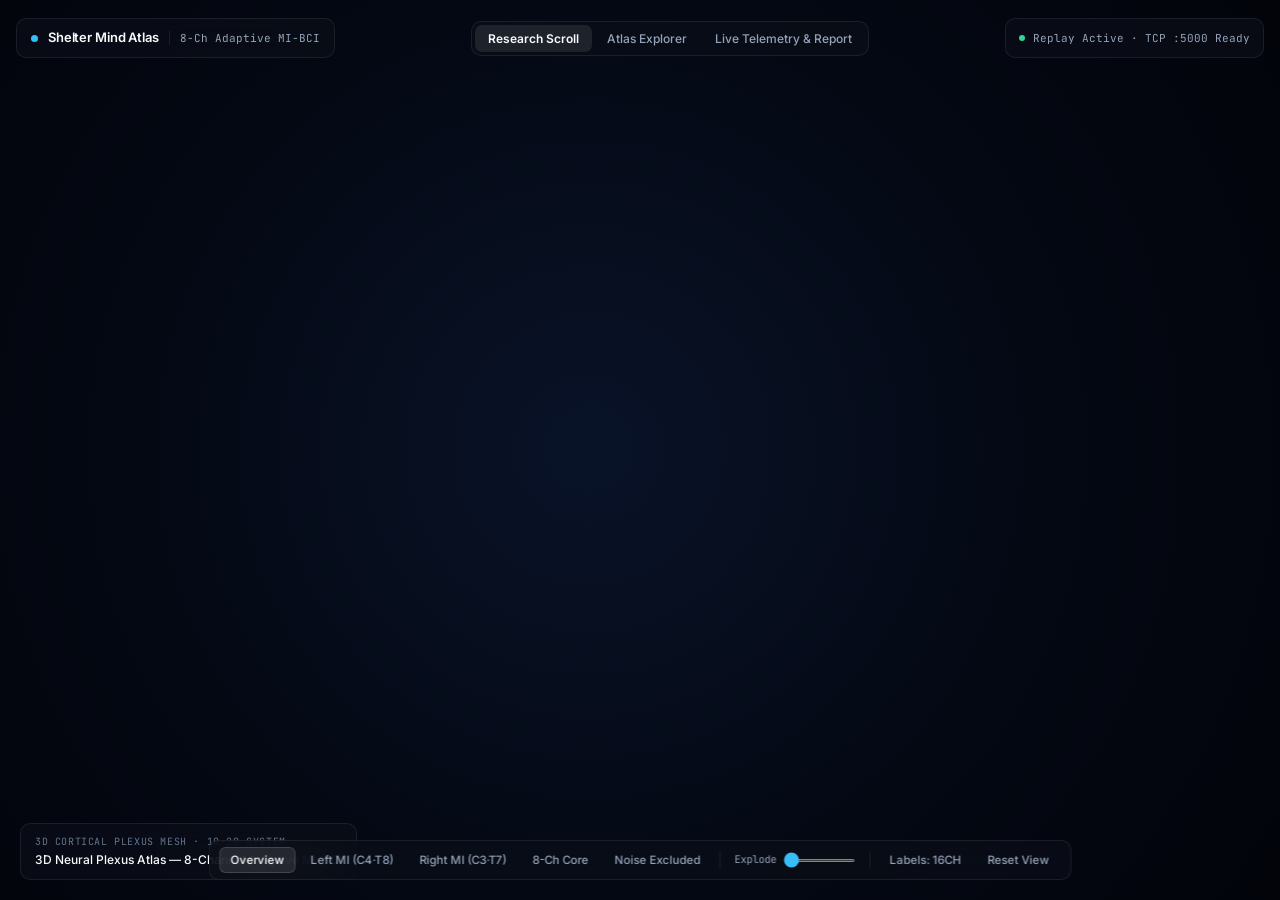
==== web/index.html @ 80deb596 "feat: add 3D Neural Plexus Brain Atlas and Real-EEG Replay Bridge" ====
<!DOCTYPE html>
<html lang="ko">
<head>
  <meta charset="UTF-8" />
  <meta name="viewport" content="width=device-width, initial-scale=1.0" />
  <title>Shelter Mind — 3D Neural Atlas &amp; Adaptive MI-BCI</title>
  <link rel="preconnect" href="https://fonts.googleapis.com">
  <link rel="preconnect" href="https://fonts.gstatic.com" crossorigin>
  <link href="https://fonts.googleapis.com/css2?family=Inter:wght@400;500;600;700&family=JetBrains+Mono:wght@400;500;600&family=Noto+Sans+KR:wght@400;500;600;700&display=swap" rel="stylesheet">
  <link rel="stylesheet" href="./styles.css" />
  <script type="importmap">
    {
      "imports": {
        "three": "https://esm.sh/three@0.160.0",
        "three/addons/": "https://esm.sh/three@0.160.0/examples/jsm/"
      }
    }
  </script>
</head>
<body>
  <!-- 고정 3D Neural Plexus Brain 배경 뷰포트 -->
  <div id="brain-viewport" aria-label="Interactive 3D Neural Plexus Brain">
    <div id="canvas-container"></div>
    <div id="electrode-labels-layer"></div>

    <!-- 하단 중앙 플로팅 컨트롤 독 (atlas.taim.best 스타일) -->
    <div class="floating-atlas-toolbar">
      <div class="toolbar-group">
        <button class="tool-btn active" data-stim="OVERVIEW_ALL">Overview</button>
        <button class="tool-btn" data-stim="STIM_LEFT_MI">Left MI (C4·T8)</button>
        <button class="tool-btn" data-stim="STIM_RIGHT_MI">Right MI (C3·T7)</button>
        <button class="tool-btn" data-stim="CORE_8CH">8-Ch Core</button>
        <button class="tool-btn" data-stim="NOISE_HIGHLIGHT">Noise Excluded</button>
      </div>
      <div class="toolbar-divider"></div>
      <div class="explode-control" title="해부학적 영역 분해 보기 (Exploded View)">
        <span>Explode</span>
        <input id="explode-slider" type="range" min="0" max="1" step="0.02" value="0" />
      </div>
      <div class="toolbar-divider"></div>
      <div class="toolbar-group">
        <button id="toggle-16ch-btn" class="tool-btn">Labels: 16CH</button>
        <button id="reset-cam-btn" class="tool-btn">Reset View</button>
      </div>
    </div>

    <!-- 좌측 하단 미니 캡션 -->
    <div class="viewport-hud-badge">
      <div class="hud-badge-kicker">3D CORTICAL PLEXUS MESH · 10-20 SYSTEM</div>
      <div class="hud-badge-title" id="hud-stim-title">3D Neural Plexus Atlas — 8-Channel Adaptive MI-BCI</div>
    </div>
  </div>

  <!-- 상단 미니멀 헤더 (atlas.taim.best 스타일) -->
  <header class="top-navbar">
    <div class="brand-pill">
      <span class="brand-dot"></span>
      <span class="brand-title">Shelter Mind Atlas</span>
      <span class="brand-divider"></span>
      <span class="brand-sub">8-Ch Adaptive MI-BCI</span>
    </div>

    <nav class="mode-tabs" role="tablist">
      <button class="mode-tab active" data-mode="scroll" role="tab">Research Scroll</button>
      <button class="mode-tab" data-mode="explorer" role="tab">Atlas Explorer</button>
      <button class="mode-tab" data-mode="live" role="tab">Live Telemetry &amp; Report</button>
    </nav>

    <div class="server-status-pill" id="server-status-pill">
      <span class="status-led" id="status-led"></span>
      <span id="status-text">Replay Active · TCP :5000 Ready</span>
    </div>
  </header>

  <!-- MODE 1: 스크롤 스토리텔링 -->
  <main id="view-scroll" class="view-section active">
    <div class="scroll-progress-rail">
      <div class="scroll-progress-bar" id="scroll-progress-bar"></div>
    </div>
    <div class="scrolly-layout">
      <div class="scrolly-spacer"></div>
      <div class="scrolly-cards-column" id="scrolly-cards-container"></div>
    </div>
  </main>

  <!-- MODE 2: 3D 뇌 해부학 & 전극 탐색기 -->
  <section id="view-explorer" class="view-section">
    <aside class="atlas-sidebar left-panel">
      <div class="panel-header">
        <span class="panel-kicker">Anatomical Directory</span>
        <h2>Cortical Regions &amp; Electrodes</h2>
        <p class="panel-desc">3D 뇌의 전극 노드를 클릭하거나 아래 목록에서 선택하세요.</p>
      </div>

      <div class="filter-pills">
        <button class="filter-pill active" data-filter="all">All 16Ch</button>
        <button class="filter-pill" data-filter="core8">Core 8Ch</button>
        <button class="filter-pill" data-filter="excluded">Excluded (8)</button>
      </div>

      <div class="region-list" id="atlas-region-list"></div>
    </aside>

    <aside class="atlas-sidebar right-panel" id="electrode-inspector"></aside>
  </section>

  <!-- MODE 3: 실시간 게임 연동 & 리포트 -->
  <section id="view-live" class="view-section">
    <aside class="atlas-sidebar left-panel live-panel">
      <div class="panel-header">
        <span class="panel-kicker">Real-EEG Replay &amp; Unity Bridge</span>
        <h2>Live Telemetry Control</h2>
        <p class="panel-desc">실측 뇌파(ExG.csv) 추론 패킷을 3D 뇌 메쉬와 Unity 게임(:5000)에 동시 스트리밍합니다.</p>
      </div>

      <div class="live-control-box">
        <div class="box-label">MI Stimulation Override (Unity TCP :5000)</div>
        <div class="intent-btn-grid">
          <button class="intent-btn left-intent" data-intent="LEFT">
            <span class="intent-arrow">LEFT MI</span>
            <span class="intent-sub">Right Hemisphere (C4 · T8)</span>
          </button>
          <button class="intent-btn right-intent" data-intent="RIGHT">
            <span class="intent-arrow">RIGHT MI</span>
            <span class="intent-sub">Left Hemisphere (C3 · T7)</span>
          </button>
          <button class="intent-btn auto-intent active" data-intent="AUTO">
            <span>Auto Session Replay (oyj_online0929_02)</span>
          </button>
          <button class="intent-btn neutral-intent" data-intent="NEUTRAL">
            <span>Rest Baseline (Neutral)</span>
          </button>
        </div>
      </div>

      <div class="live-telemetry-card">
        <div class="telemetry-row">
          <span class="t-label left-c">P(LEFT) <strong id="live-left-prob">50.0%</strong></span>
          <span class="t-badge" id="live-fading-level">LV 0 · NEUTRAL</span>
          <span class="t-label right-c"><strong id="live-right-prob">50.0%</strong> P(RIGHT)</span>
        </div>
        <div class="prob-bar-track">
          <div class="prob-bar-fill-left" id="prob-bar-left" style="width: 50%"></div>
          <div class="prob-center-marker"></div>
        </div>
        <div class="telemetry-meta">
          <span>Trigger: <strong id="live-trigger-text">NONE</strong></span>
          <span>C4: <strong id="live-c4-uv">8.4 uV</strong></span>
          <span>C3: <strong id="live-c3-uv">8.2 uV</strong></span>
        </div>
      </div>

      <div class="oscilloscope-box">
        <div class="box-label-row">
          <span>Sensorimotor ExG Stream (250Hz)</span>
          <span class="osc-legend"><i class="dot-cyan"></i>C4 <i class="dot-magenta"></i>C3</span>
        </div>
        <canvas id="eeg-waveform-canvas" width="320" height="88"></canvas>
      </div>

      <div class="live-8ch-bars" id="live-8ch-bars"></div>
    </aside>

    <aside class="atlas-sidebar right-panel report-panel">
      <div class="panel-header">
        <span class="panel-kicker">Post-Game Neuro Profiling</span>
        <h2>Decision &amp; Cortical Report</h2>
        <p class="panel-desc">Shelter Mind 선택 궤적과 순간 뇌 부위 자극 강도를 종합 분석합니다.</p>
      </div>

      <div class="persona-card">
        <div class="persona-badge">NEURO-PERSONA SUMMARY</div>
        <h3 class="persona-title" id="report-persona-title">우반구 주도형 고집중 의사결정 프로파일</h3>
        <p class="persona-desc" id="report-persona-desc">
          딜레마 상황에서 평균 <strong>3.61초</strong> 만에 안정적인 운동 상상(ERD)으로 결단을 내렸습니다.
          자원 방어 결정 시 우측 측두-운동 네트워크(<strong>T8 · C4</strong>)의 탈동기화 집중도가 일관되게 유지되었습니다.
        </p>
        <div class="persona-stats-grid">
          <div class="p-stat">
            <span class="p-label">Dominant Hemi</span>
            <strong class="p-val" id="report-dom-hemi">Right (54%)</strong>
          </div>
          <div class="p-stat">
            <span class="p-label">Mean RT</span>
            <strong class="p-val" id="report-avg-rt">3.61 s</strong>
          </div>
          <div class="p-stat">
            <span class="p-label">Conflict Index</span>
            <strong class="p-val" id="report-conflict">0.21 (Low)</strong>
          </div>
        </div>
      </div>

      <div class="report-section-box">
        <div class="box-label-row">
          <span>Turn-by-Turn Cortical Log (Click to Replay)</span>
          <button id="sim-new-turn-btn" class="mini-action-btn">+ Add Turn</button>
        </div>
        <div class="trial-history-list" id="trial-history-list"></div>
      </div>

      <div class="report-section-box">
        <div class="box-label-row">
          <span>Online Benchmark (14 Sessions · 720 Trials)</span>
          <span class="accent-tag">96.9% Mean</span>
        </div>
        <div class="session-table-wrap" id="session-table-wrap"></div>
      </div>
    </aside>
  </section>

  <!-- HTTP 서버 및 file:// 더블클릭 양쪽에서 100% 작동하는 인라인 ES Module -->
  <script type="module">
    import * as THREE from "three";
    import { OrbitControls } from "three/addons/controls/OrbitControls.js";

    const BRAIN_REGIONS = {
      sensorimotor: { id: "sensorimotor", nameKo: "중심 감각운동 피질 (Sensorimotor Cortex)", role: "수의적 운동 상상(MI) 시 반대측 반구에서 가장 강력한 Mu(8-13Hz) 및 Beta(13-30Hz) 사건관련 탈동기화(ERD)가 발생하는 핵심 중추입니다." },
      temporal: { id: "temporal", nameKo: "양측 측두 연합 피질 (Temporal SMR Hub)", role: "2,624회 전수 분석에서 T8 채널이 전체 1위(78.34점)를 기록하며 감각운동 리듬 확산과 최고 수준의 좌/우 변별력을 입증한 허브입니다." },
      frontal: { id: "frontal", nameKo: "전두-전운동 네트워크 (Premotor & Frontal)", role: "상상 동작의 기획(Motor Planning)을 담당합니다. 안구 잡음(EOG)이 심한 전두극(Fp1, Fp2)은 배제하고 F3, F7만 선별했습니다." },
      parietal: { id: "parietal", nameKo: "두정-체성감각 연합 피질 (Parietal Cortex)", role: "신체 공간 지각과 감각 피드백을 통합합니다. 다인 교차 분석에서 변별 다면성을 위해 P7이 최종 8채널에 채택되었습니다." },
      occipital: { id: "occipital", nameKo: "후두 시각 피질 (Occipital - Excluded)", role: "단순 시각 자극에만 반응하여 운동 상상 의도와 무관한 알파파 왜곡을 유발하므로 통합 8채널에서 원천 배제하였습니다." }
    };

    const ELECTRODE_DATA = [
      { id: "T8", rank: 1, isCore8: true, hemisphere: "Right", region: "temporal", pos: [1.32, 0.05, 0.02], anatomicalName: "우측 측두엽 (Right Temporal Cortex)", compositeScore: 78.34, singleAuc: 0.570, fdr: 0.0223, rfImportance: 0.1385, powerDiff: 0.113, portOriginal: "Port 11 (Short-circuit)", portRemapped: "Port 5 (Remapped)", subjectLogic: "예진·민지 통합 1위 핵심 채널 (좌수 상상 시 우측 측두-운동 연합 ERD 최고 변별력)", description: "전체 16채널 중 압도적 1위(78.34점)를 기록한 최우선 핵심 전극입니다. 왼손 운동 상상 시 우반구 감각운동 피질과 연동하여 가장 강력한 주파수 변별력을 제공합니다." },
      { id: "C4", rank: 2, isCore8: true, hemisphere: "Right", region: "sensorimotor", pos: [0.86, 0.78, -0.02], anatomicalName: "우반구 일차감각운동피질 (Right Motor Cortex)", compositeScore: 40.42, singleAuc: 0.549, fdr: 0.0093, rfImportance: 0.1171, powerDiff: 0.104, portOriginal: "Port 10 (Short-circuit)", portRemapped: "Port 2 (Remapped)", subjectLogic: "왼손(LEFT) 운동 상상의 생리학적 직결 중추 (전체 중요도 2위)", description: "왼손을 움직이는 상상을 할 때 반대측인 우반구 C4 영역의 Mu/Beta파 진폭이 즉각 감쇄(ERD)합니다. 좌수 선택 판정의 핵심 기준점입니다." },
      { id: "Cz", rank: 3, isCore8: true, hemisphere: "Center", region: "sensorimotor", pos: [0.0, 1.12, -0.02], anatomicalName: "정수리 중심 감각운동피질 (Vertex Central)", compositeScore: 30.88, singleAuc: 0.522, fdr: 0.0020, rfImportance: 0.0451, powerDiff: 0.052, portOriginal: "Port 9 (Short-circuit)", portRemapped: "Port 3 (Remapped)", subjectLogic: "민지 피험자 보완 & 좌/우 반구 공간 필터링(CSP/CAR)의 중심 영점 기준선", description: "좌반구(C3)와 우반구(C4) 정중앙에 위치하여 공간 필터(CSP)가 좌/우 대칭 대비를 계산할 때 흔들리지 않는 기준점 역할을 수행합니다." },
      { id: "P7", rank: 9, isCore8: true, hemisphere: "Left", region: "parietal", pos: [-1.08, 0.12, -0.82], anatomicalName: "좌측 두정-체성감각 연합피질 (Left Parietal)", compositeScore: 22.43, singleAuc: 0.525, fdr: 0.0029, rfImportance: 0.0603, powerDiff: 0.058, portOriginal: "Port 12 (Short-circuit)", portRemapped: "Port 6 (Remapped)", subjectLogic: "희영 피험자 교차 분석 반영: 두정-체성감각 피드백 연합으로 공간 다면성 확보", description: "운동 상상 시 손의 움직임 감각을 떠올리는 체성감각 연합 네트워크입니다. 다인 일반화 성능을 높이기 위해 최종 8채널에 포함되었습니다." },
      { id: "F7", rank: 10, isCore8: true, hemisphere: "Left", region: "frontal", pos: [-1.12, 0.18, 0.78], anatomicalName: "좌측 전두-측두 연합피질 (Left Inferior Frontal)", compositeScore: 16.83, singleAuc: 0.519, fdr: 0.0016, rfImportance: 0.0552, powerDiff: 0.035, portOriginal: "Port 3 (Active)", portRemapped: "Port 7 (Active)", subjectLogic: "민지 피험자 보완: 전두-측두 연결망을 통한 운동 기획(Motor Planning) 포착", description: "카드의 딜레마를 읽고 어느 쪽 손을 상상할지 기획·집중하는 초기 의사결정 신호를 포착합니다." },
      { id: "T7", rank: 11, isCore8: true, hemisphere: "Left", region: "temporal", pos: [-1.32, 0.05, 0.02], anatomicalName: "좌측 측두엽 (Left Temporal Cortex)", compositeScore: 16.70, singleAuc: 0.522, fdr: 0.0017, rfImportance: 0.0666, powerDiff: -0.034, portOriginal: "Port 7 (Active)", portRemapped: "Port 4 (Active)", subjectLogic: "우측 T8과의 해부학적 좌/우 측두 대칭 완성 및 오른손 상상 ERD 검출", description: "오른손(RIGHT) 운동 상상 시 좌반구 C3와 함께 활성화되며, T8과의 좌우 파워 비대칭도를 계산하는 핵심 축입니다." },
      { id: "F3", rank: 12, isCore8: true, hemisphere: "Left", region: "frontal", pos: [-0.72, 0.76, 0.68], anatomicalName: "좌측 배외측 전운동피질 (Left Premotor)", compositeScore: 14.44, singleAuc: 0.523, fdr: 0.0023, rfImportance: 0.0470, powerDiff: 0.053, portOriginal: "Port 4 (Active)", portRemapped: "Port 8 (Active)", subjectLogic: "오른손 운동 상상의 전운동 기획(Premotor) 및 C3 보조 시너지", description: "일차운동피질(C3) 바로 앞단에 위치하여 오른손 움직임을 구체화할 때 강한 베타/뮤 탈동기화를 일으킵니다." },
      { id: "C3", rank: 16, isCore8: true, hemisphere: "Left", region: "sensorimotor", pos: [-0.86, 0.78, -0.02], anatomicalName: "좌반구 일차감각운동피질 (Left Motor Cortex)", compositeScore: 12.39, singleAuc: 0.525, fdr: 0.0004, rfImportance: 0.0795, powerDiff: -0.021, portOriginal: "Port 8 (Active)", portRemapped: "Port 1 (Primary)", subjectLogic: "해부학적 C3-C4 대칭 및 우수(RIGHT) 상상 디코딩을 위해 필수 채택", description: "오른손(RIGHT) 운동 상상의 생리학적 직결 중추입니다. 랜덤 포레스트 중요도 3위(0.0795)로, C4와의 상호 대칭 필터링에 필수적입니다." },
      { id: "Fp1", rank: 4, isCore8: false, hemisphere: "Left", region: "frontal", pos: [-0.48, 0.42, 1.25], anatomicalName: "좌측 전두극 (Left Frontopolar - Excluded)", compositeScore: 27.84, singleAuc: 0.518, fdr: 0.00007, rfImportance: 0.0433, powerDiff: 0.006, portOriginal: "Port 1 (Swapped to C3)", portRemapped: "Excluded (EOG Noise)", subjectLogic: "눈 깜빡임(EOG) 및 이마 근전도(EMG) 아티팩트의 주원인이므로 원천 배제", description: "실제 운동 상상이 아닌 눈 깜빡임·시선 이동 아티팩트에 의해 오염되는 대표적인 노이즈 채널입니다." },
      { id: "Fp2", rank: 7, isCore8: false, hemisphere: "Right", region: "frontal", pos: [0.48, 0.42, 1.25], anatomicalName: "우측 전두극 (Right Frontopolar - Excluded)", compositeScore: 23.94, singleAuc: 0.509, fdr: 0.00014, rfImportance: 0.0433, powerDiff: 0.009, portOriginal: "Port 2 (Swapped to C4)", portRemapped: "Excluded (EOG Noise)", subjectLogic: "안구 전위(EOG) 유입 차단을 위해 원천 배제하고 해당 물리 포트를 C4에 양보", description: "전두극 노이즈 유입 통로입니다. 이 채널을 제거함으로써 게임 중 카드를 바라볼 때 발생하는 안구 노이즈 오작동을 차단했습니다." },
      { id: "O1", rank: 5, isCore8: false, hemisphere: "Left", region: "occipital", pos: [-0.48, 0.22, -1.26], anatomicalName: "좌측 후두부 시각피질 (Left Occipital - Excluded)", compositeScore: 27.67, singleAuc: 0.525, fdr: 0.0024, rfImportance: 0.0498, powerDiff: 0.062, portOriginal: "Port 15", portRemapped: "Excluded (Visual Alpha)", subjectLogic: "화살표/카드 시각 자극에만 반응하는 후두 알파파 혼입 방지를 위해 배제", description: "운동 상상이 아니라 눈으로 보는 시각 자극에 반응하므로 순수 BCI 제어에서 배제하였습니다." },
      { id: "O2", rank: 6, isCore8: false, hemisphere: "Right", region: "occipital", pos: [0.48, 0.22, -1.26], anatomicalName: "우측 후두부 시각피질 (Right Occipital - Excluded)", compositeScore: 25.40, singleAuc: 0.510, fdr: 0.00026, rfImportance: 0.0524, powerDiff: 0.018, portOriginal: "Port 16", portRemapped: "Excluded (Visual Alpha)", subjectLogic: "시각 피질 배경 알파파 드리프트 원천 배제", description: "후두엽 시각 영역으로, 피험자의 피로도에 따라 배경 알파파가 크게 요동쳐 분류기를 교란하므로 제거했습니다." },
      { id: "P8", rank: 8, isCore8: false, hemisphere: "Right", region: "parietal", pos: [1.08, 0.12, -0.82], anatomicalName: "우측 두정엽 (Right Parietal - Excluded)", compositeScore: 22.62, singleAuc: 0.518, fdr: 0.00088, rfImportance: 0.0477, powerDiff: 0.036, portOriginal: "Port 14", portRemapped: "Excluded (Drift)", subjectLogic: "10/08 7ch 실험에서 저주파 드리프트 및 CAR 역류 원인으로 규명되어 배제", description: "우반구 신호는 이미 T8(1위)과 C4(2위)가 강력하게 포착하고 있어 P8을 제거해 신호 안정성을 높였습니다." },
      { id: "F8", rank: 13, isCore8: false, hemisphere: "Right", region: "frontal", pos: [1.12, 0.18, 0.78], anatomicalName: "우측 하전두엽 (Right Inferior Frontal - Excluded)", compositeScore: 13.79, singleAuc: 0.520, fdr: 0.00055, rfImportance: 0.0518, powerDiff: 0.020, portOriginal: "Port 6", portRemapped: "Excluded (Swapped to P7)", subjectLogic: "관자놀이 근전도 잡음 민감도가 높아 배제", description: "우반구 측두/운동 신호는 T8과 C4로 충분히 대변되므로 8채널 경량화 과정에서 제외되었습니다." },
      { id: "Pz", rank: 14, isCore8: false, hemisphere: "Center", region: "parietal", pos: [0.0, 0.85, -0.78], anatomicalName: "정중 두정엽 (Midline Parietal - Excluded)", compositeScore: 13.56, singleAuc: 0.507, fdr: 0.00003, rfImportance: 0.0610, powerDiff: -0.005, portOriginal: "Port 13", portRemapped: "Excluded (Anchor at Cz)", subjectLogic: "좌/우 파워 차이가 -0.005 dB로 변별 기여도 낮음", description: "정중선상에 위치하여 좌/우 상상 간 비대칭성이 거의 나타나지 않으며 중심 기준 역할은 Cz가 수행합니다." },
      { id: "F4", rank: 15, isCore8: false, hemisphere: "Right", region: "frontal", pos: [0.72, 0.76, 0.68], anatomicalName: "우측 전운동피질 (Right Premotor - Excluded)", compositeScore: 13.56, singleAuc: 0.532, fdr: 0.00061, rfImportance: 0.0416, powerDiff: 0.028, portOriginal: "Port 5", portRemapped: "Excluded (Swapped to T8)", subjectLogic: "Random Forest 중요도 최하위(0.0416)로, 1위 채널 T8 복원을 위해 물리 포트 양보", description: "우반구에서는 C4와 T8의 기여도가 압도적이므로 F4를 덜어내어 8채널 구성을 최적화했습니다." }
    ];

    const SCROLL_STORIES = [
      { step: 0, badge: "OVERVIEW // CAPSTONE PROJECT", title: "뇌파(EEG)로 생존을 결정하는 적응형 BCI 아틀라스", subtitle: "2,624회 실측 트라이얼 분석 · 통합 8채널 최적화 · Shelter Mind", visualMode: "OVERVIEW_ALL", cameraPos: [3.45, 0.45, 2.35], description: "비가시적인 두피 생체 신호를 실시간 디코딩하여 손을 대지 않고 게임을 제어합니다. 삼각형 신경망 와이어프레임과 교차 꼭짓점(Vertex Dots)으로 구성된 3D 뇌 모델을 통해 운동 상상(Motor Imagery) 시 대뇌 피질 어디가 자극되는지 실측 데이터로 증명합니다.", metrics: [{ label: "누적 분석 뇌파", value: "2,624 Trials" }, { label: "온라인 평균 성공률", value: "96.9% (698/720)" }, { label: "평균 반응속도", value: "4.84 sec" }] },
      { step: 1, badge: "STEP 01 // NOISE ELIMINATION", title: "16채널 풀캡의 한계와 아티팩트 오염 부위 제거", subtitle: "안구 깜빡임(Fp1, Fp2) 및 단순 시각 반응(O1, O2) 원천 배제", visualMode: "NOISE_HIGHLIGHT", cameraPos: [2.85, 0.85, 2.85], description: "16채널 풀캡은 착용에 20분 이상 소요되며, 게임을 보며 눈을 깜빡일 때 전두극(Fp1, Fp2)에서 거대한 EOG 노이즈가 발생합니다. 또한 후두부(O1, O2)는 운동 상상이 아닌 화면의 시각 자극에만 반응합니다. 붉게 표시된 오염 영역을 소거하여 신호 순도를 높였습니다.", metrics: [{ label: "배제 노이즈 전극", value: "Fp1, Fp2, O1, O2" }, { label: "7ch 축소 시 문제점", value: "CAR 노이즈 역류 규명" }, { label: "착용 시간 단축", value: "20분 → 5분" }] },
      { step: 2, badge: "STEP 02 // MULTI-SUBJECT 8CH MONTAGE", title: "다인 피험자 교차 분석 기반 '전체 통합 8채널' 확정", subtitle: "T8 · T7 · C4 · C3 · F7 · Cz · P7 · F3", visualMode: "CORE_8CH", cameraPos: [0.0, 3.1, 2.4], description: "단일 피험자 과적합을 막기 위해 예진·민지·희영 다인 피험자의 뇌파를 교차 분석했습니다. 우반구 최고 변별력(T8 1위, C4 2위)과 좌반구 대칭 핵심(C3, T7), 중심 기준선(Cz), 그리고 전두-두정 운동 기획 연합(F3, F7, P7)을 결합한 최적의 8채널 몽타주를 독자 도출했습니다.", metrics: [{ label: "중요도 1위 전극", value: "T8 (78.34점)" }, { label: "중요도 2위 전극", value: "C4 (40.42점)" }, { label: "모델 피처 압축", value: "420D → 4D (10.8KB)" }] },
      { step: 3, badge: "STEP 03 // LEFT HAND MOTOR IMAGERY", title: "왼손 운동 상상(LEFT MI) → 우반구 대뇌 피질 자극 점등", subtitle: "우반구 C4(일차운동피질) 및 T8(측두 허브) ERD 집중 활성화", visualMode: "STIM_LEFT_MI", cameraPos: [3.3, 0.9, 1.9], description: "신경해부학적 교차 지배(Contralateral Control) 원리에 따라, 플레이어가 왼손 움직임을 상상하면 반대쪽인 오른쪽 뇌(C4, T8, Cz)의 신경망 메쉬와 꼭짓점들이 강하게 자극받아 Mu/Beta 대역 탈동기화(ERD)가 발생합니다.", metrics: [{ label: "핵심 자극 부위", value: "우반구 C4 · T8" }, { label: "T8 Mu 파워 변화", value: "+0.113 dB 변별" }, { label: "좌측 선택 성공률", value: "95.3% (343/360)" }] },
      { step: 4, badge: "STEP 04 // RIGHT HAND MOTOR IMAGERY", title: "오른손 운동 상상(RIGHT MI) → 좌반구 네트워크 자극 점등", subtitle: "좌반구 C3(일차운동) · F3(전운동 기획) · T7 · P7 연쇄 활성화", visualMode: "STIM_RIGHT_MI", cameraPos: [-3.3, 0.9, 1.9], description: "반대로 오른손 상상을 수행하면 좌반구 감각운동 피질(C3)을 중심으로 전운동 기획 영역(F3, F7), 좌측 측두엽(T7), 두정 체성감각 연합(P7)의 뇌 메쉬와 꼭짓점들이 앰버 골드 빛으로 일제히 활성화됩니다.", metrics: [{ label: "핵심 자극 부위", value: "좌반구 C3 · T7 · F3 · P7" }, { label: "C3 RF 중요도", value: "0.0795 (전체 3위)" }, { label: "우측 선택 성공률", value: "98.6% (355/360)" }] },
      { step: 5, badge: "STEP 05 // SAFETY GATE & HARDWARE REMAPPING", title: "4중 안전 관문 파인튜닝 & 하드웨어 합선 리매핑 복원", subtitle: "AUC 0.22 → 0.95 도약 및 9~16번 포트 단선 시 100% 성능 복구", visualMode: "REMAPPING_RECOVERY", cameraPos: [2.6, 1.2, 3.1], description: "일자별 뇌파 드리프트를 해결하기 위해 4중 안전 관문(OOF AUC ≥ 0.60, 좌/우 재현율 검증) 기반 적응형 파인튜닝과 MI 3초 실시간 진폭 정규화를 구축했습니다. 또한 증폭기 9~16번 포트 합선 위기 시 정상 1~8번 포트로 C4·Cz·T8 리드선을 물리적으로 스왑하여 성능을 100% 복원했습니다.", metrics: [{ label: "파인튜닝 최고 AUC", value: "0.35 → 0.95 (+0.60)" }, { label: "포트 리매핑 복원율", value: "100% (손실 0.0%p)" }, { label: "실시간 추론 주기", value: "0.25s 슬라이딩" }] }
    ];

    const ONLINE_SESSIONS = [
      { id: "0921_01", trials: 60, acc: 98.3, rt: 5.02, gate: "Dynamic Fading" },
      { id: "0921_02", trials: 60, acc: 98.3, rt: 4.57, gate: "Dynamic Fading" },
      { id: "0922_01", trials: 60, acc: 98.3, rt: 3.32, gate: "Dynamic Fading" },
      { id: "0922_02", trials: 60, acc: 100.0, rt: 2.65, gate: "100% Accuracy" },
      { id: "0923_01", trials: 30, acc: 100.0, rt: 3.10, gate: "Gain & Th Calib" },
      { id: "0923_02", trials: 60, acc: 96.7, rt: 5.32, gate: "Th=0.554 Adapted" },
      { id: "0923_03", trials: 60, acc: 100.0, rt: 5.17, gate: "Th=0.562 Adapted" },
      { id: "0928_01", trials: 60, acc: 93.3, rt: 6.08, gate: "Fail-Safe Reject (93.3%)" },
      { id: "0928_02", trials: 60, acc: 88.3, rt: 5.83, gate: "FT Pass (AUC 0.22→0.86)" },
      { id: "0929_01", trials: 60, acc: 91.7, rt: 5.73, gate: "FT Pass (AUC 0.33→0.70)" },
      { id: "0929_02", trials: 60, acc: 100.0, rt: 4.82, gate: "FT Pass (AUC 0.35→0.95)" },
      { id: "0930_01", trials: 30, acc: 100.0, rt: 5.70, gate: "Fail-Safe Reject (100%)" },
      { id: "0930_02", trials: 30, acc: 100.0, rt: 4.20, gate: "FT Pass (AUC 0.20→0.71)" },
      { id: "0930_03", trials: 30, acc: 96.7, rt: 6.30, gate: "FT Pass (AUC 0.24→0.59)" }
    ];

    class BrainAtlas3DEngine {
      constructor(canvasContainer, labelContainer, onSelectElectrode) {
        this.container = canvasContainer;
        this.labelContainer = labelContainer;
        this.onSelectElectrode = onSelectElectrode;
        this.width = this.container.clientWidth || window.innerWidth;
        this.height = this.container.clientHeight || window.innerHeight;

        this.scene = new THREE.Scene();
        this.camera = new THREE.PerspectiveCamera(38, this.width / this.height, 0.1, 100);
        this.camera.position.set(3.45, 0.45, 2.35);

        this.renderer = new THREE.WebGLRenderer({ antialias: true, alpha: true, powerPreference: "high-performance" });
        this.renderer.setSize(this.width, this.height);
        this.renderer.setPixelRatio(Math.min(window.devicePixelRatio, 2));
        this.container.appendChild(this.renderer.domElement);

        this.controls = new OrbitControls(this.camera, this.renderer.domElement);
        this.controls.enableDamping = true;
        this.controls.dampingFactor = 0.05;
        this.controls.enablePan = false;
        this.controls.minDistance = 2.2;
        this.controls.maxDistance = 6.8;
        this.controls.target.set(0, -0.05, 0);

        this.targetCameraPos = new THREE.Vector3(3.45, 0.45, 2.35);
        this.isCameraAnimating = false;
        this.autoRotate = true;
        this.visualMode = "OVERVIEW_ALL";
        this.selectedElectrodeId = "T8";
        this.showAll16Electrodes = true;
        this.explodeFactor = 0.0;
        this.clock = new THREE.Clock();

        this.channelStim = {};
        this.channelTargetColor = {};
        ELECTRODE_DATA.forEach((el) => {
          this.channelStim[el.id] = el.isCore8 ? 0.55 : 0.15;
          this.channelTargetColor[el.id] = new THREE.Color("#38bdf8");
        });

        this.brainGroup = new THREE.Group();
        this.scene.add(this.brainGroup);
        this.electrodeMeshes = [];
        this.electrodeMap = {};
        this.labelElements = {};
        this.raycaster = new THREE.Raycaster();
        this.mouse = new THREE.Vector2();

        this._createSharpNodeTexture();
        this._buildAnatomicalPlexusBrain();
        this._buildElectrodeNodes();
        this._bindEvents();
        this.applyVisualMode("OVERVIEW_ALL");
        this._animate();
      }

      _createSharpNodeTexture() {
        const size = 64;
        const c = document.createElement("canvas");
        c.width = size; c.height = size;
        const ctx = c.getContext("2d");
        const g = ctx.createRadialGradient(32, 32, 1, 32, 32, 32);
        g.addColorStop(0.0, "rgba(255,255,255,1)");
        g.addColorStop(0.35, "rgba(180,225,255,0.95)");
        g.addColorStop(0.7, "rgba(59,130,246,0.35)");
        g.addColorStop(1.0, "rgba(0,0,0,0)");
        ctx.fillStyle = g;
        ctx.fillRect(0, 0, size, size);
        this.nodeTexture = new THREE.CanvasTexture(c);
      }

      _buildAnatomicalPlexusBrain() {
        const vertices = [];
        const goldenRatio = (1 + Math.sqrt(5)) / 2;

        const createCerebralVertices = (countPerHemi, layerScale, isInner) => {
          for (const hemi of [-1, 1]) {
            for (let i = 0; i < countPerHemi; i++) {
              const t = (i + 0.5) / countPerHemi;
              const phi = Math.acos(1 - 2 * t);
              const theta = (2 * Math.PI * i) / goldenRatio;

              let ux = Math.abs(Math.sin(phi) * Math.cos(theta));
              let uy = Math.cos(phi);
              let uz = Math.sin(phi) * Math.sin(theta);

              let zLen = uz >= 0 ? 1.34 : 1.38;
              let yHeight = 1.02;

              if (uz > 0.25) {
                yHeight *= 0.96 - Math.pow(Math.max(0, uz - 0.35), 1.6) * 0.28;
              }
              if (uz < -0.2 && uy < 0.1) {
                uy = uy * 0.55 + 0.18 * Math.abs(uz);
              }

              let temporalBulgeX = 0, temporalDropY = 0;
              if (uy < 0.05 && uz > -0.45 && uz < 0.55) {
                const tempMask = Math.exp(-Math.pow((uz - 0.06) / 0.38, 2)) * Math.exp(-Math.pow((uy + 0.32) / 0.36, 2));
                temporalBulgeX = tempMask * 0.26;
                temporalDropY = -tempMask * 0.28;
              }
              if (uy < -0.25) {
                uy = -0.25 + (uy + 0.25) * 0.32;
              }

              let xWidth = ux * 0.88 + 0.07 + temporalBulgeX;
              const sylvianDist = Math.abs((uy + 0.08) - 0.32 * uz);
              const centralDist = Math.abs(uz - (-0.05 + 0.18 * uy));
              const isSylvianRidge = ux > 0.35 && uz > -0.45 && uz < 0.55 && sylvianDist < 0.16;
              const isCentralRidge = uy > 0.15 && centralDist < 0.14;

              const facetNoise = Math.sin(ux * 9.5 + uz * 7.2 + i * 0.1) * Math.cos(uy * 8.8 - uz * 6.4) * (isInner ? 0.025 : 0.042);

              let x = hemi * (xWidth + facetNoise * 0.7) * layerScale;
              let y = (uy * yHeight + temporalDropY + 0.22 + facetNoise) * layerScale;
              let z = (uz * zLen + facetNoise) * layerScale;

              let ridgeBoost = 0.0;
              if (isSylvianRidge) {
                y = y * 0.92 + (-0.08 + 0.32 * uz) * 0.08;
                ridgeBoost = 0.85;
              } else if (isCentralRidge) {
                ridgeBoost = 0.55;
              }

              vertices.push({ pos: new THREE.Vector3(x, y, z), basePos: new THREE.Vector3(x, y, z), hemi, part: "cerebrum", ridgeBoost });
            }
          }
        };

        createCerebralVertices(460, 1.0, false);
        createCerebralVertices(150, 0.76, true);

        const cerebCount = 110;
        for (const hemi of [-1, 1]) {
          for (let i = 0; i < cerebCount; i++) {
            const t = (i + 0.5) / cerebCount;
            const phi = Math.acos(1 - 2 * t);
            const theta = (2 * Math.PI * i) / goldenRatio;
            const ux = Math.abs(Math.sin(phi) * Math.cos(theta));
            const uy = Math.cos(phi);
            const uz = Math.sin(phi) * Math.sin(theta);
            const folia = Math.sin(uy * 16.0) * 0.018;
            const x = hemi * (ux * 0.52 + 0.05 + folia);
            const y = -0.36 + uy * 0.28;
            const z = -0.74 + uz * 0.36 + folia;
            vertices.push({ pos: new THREE.Vector3(x, y, z), basePos: new THREE.Vector3(x, y, z), hemi, part: "cerebellum", ridgeBoost: 0.25 });
          }
        }

        const stemRings = 9, stemSegs = 12;
        for (let r = 0; r < stemRings; r++) {
          const v = r / (stemRings - 1);
          const radiusX = 0.22 * (1.0 - v * 0.48);
          const radiusZ = 0.20 * (1.0 - v * 0.45);
          const centerZ = -0.18 - v * 0.22 + Math.sin(v * Math.PI) * 0.06;
          const centerY = -0.22 - v * 0.68;
          for (let s = 0; s < stemSegs; s++) {
            const ang = (s / stemSegs) * Math.PI * 2;
            const jitter = Math.sin(r * 3.1 + s * 2.7) * 0.015;
            const x = Math.cos(ang) * (radiusX + jitter);
            const y = centerY + Math.cos(ang * 2) * 0.015;
            const z = centerZ + Math.sin(ang) * (radiusZ + jitter);
            vertices.push({ pos: new THREE.Vector3(x, y, z), basePos: new THREE.Vector3(x, y, z), hemi: x < 0 ? -1 : 1, part: "brainstem", ridgeBoost: 0.35 });
          }
        }

        this.vertices = vertices;
        const numVerts = vertices.length;
        const elPositions = ELECTRODE_DATA.map((e) => new THREE.Vector3(...e.pos));
        this.vertNearestCh1 = new Uint8Array(numVerts);
        this.vertWeight1 = new Float32Array(numVerts);
        this.vertNearestCh2 = new Uint8Array(numVerts);
        this.vertWeight2 = new Float32Array(numVerts);

        for (let i = 0; i < numVerts; i++) {
          const vp = vertices[i].basePos;
          let best1 = 0, best2 = 1, d1 = 999, d2 = 999;
          for (let e = 0; e < elPositions.length; e++) {
            const d = vp.distanceTo(elPositions[e]);
            if (d < d1) { d2 = d1; best2 = best1; d1 = d; best1 = e; }
            else if (d < d2) { d2 = d; best2 = e; }
          }
          this.vertNearestCh1[i] = best1;
          this.vertWeight1[i] = Math.exp(-(d1 * d1) / 0.38);
          this.vertNearestCh2[i] = best2;
          this.vertWeight2[i] = Math.exp(-(d2 * d2) / 0.45) * 0.5;
        }

        const edgePairs = [];
        const edgeSet = new Set();
        for (let i = 0; i < numVerts; i++) {
          const vi = vertices[i];
          const candidates = [];
          for (let j = 0; j < numVerts; j++) {
            if (i === j) continue;
            const vj = vertices[j];
            if (vi.part === "cerebrum" && vj.part === "cerebrum" && vi.hemi !== vj.hemi) {
              if (Math.abs(vi.basePos.x) > 0.16 || Math.abs(vj.basePos.x) > 0.16) continue;
            }
            const d = vi.basePos.distanceToSquared(vj.basePos);
            if (d < 0.11) candidates.push({ j, d });
          }
          candidates.sort((a, b) => a.d - b.d);
          const maxLinks = vi.ridgeBoost > 0.5 ? 7 : 5;
          for (let k = 0; k < Math.min(maxLinks, candidates.length); k++) {
            const j = candidates[k].j;
            const a = Math.min(i, j), b = Math.max(i, j);
            const key = `${a}_${b}`;
            if (!edgeSet.has(key)) { edgeSet.add(key); edgePairs.push(a, b); }
          }
        }

        this.edgeIndices = new Uint16Array(edgePairs);
        const numEdges = edgePairs.length / 2;

        this.lineGeometry = new THREE.BufferGeometry();
        this.lineGeometry.setAttribute("position", new THREE.BufferAttribute(new Float32Array(numEdges * 6), 3));
        this.lineGeometry.setAttribute("color", new THREE.BufferAttribute(new Float32Array(numEdges * 6), 3));

        this.lineMaterial = new THREE.LineBasicMaterial({
          vertexColors: true,
          transparent: true,
          opacity: 0.46,
          blending: THREE.AdditiveBlending,
          depthWrite: false
        });
        this.brainGroup.add(new THREE.LineSegments(this.lineGeometry, this.lineMaterial));

        this.nodeGeometry = new THREE.BufferGeometry();
        this.nodeGeometry.setAttribute("position", new THREE.BufferAttribute(new Float32Array(numVerts * 3), 3));
        this.nodeGeometry.setAttribute("color", new THREE.BufferAttribute(new Float32Array(numVerts * 3), 3));

        this.nodeMaterial = new THREE.PointsMaterial({
          size: 0.042,
          map: this.nodeTexture,
          vertexColors: true,
          transparent: true,
          opacity: 0.95,
          blending: THREE.AdditiveBlending,
          depthWrite: false
        });
        this.brainGroup.add(new THREE.Points(this.nodeGeometry, this.nodeMaterial));
      }

      _buildElectrodeNodes() {
        const sphereGeo = new THREE.SphereGeometry(0.036, 16, 16);
        const ringGeo = new THREE.RingGeometry(0.052, 0.068, 24);
        ELECTRODE_DATA.forEach((el) => {
          const g = new THREE.Group();
          g.position.set(...el.pos);
          const c = el.isCore8 ? 0x60a5fa : 0x475569;
          const mesh = new THREE.Mesh(sphereGeo, new THREE.MeshBasicMaterial({ color: c, transparent: true, opacity: 0.95 }));
          mesh.userData = { electrodeId: el.id };
          g.add(mesh);
          const ring = new THREE.Mesh(ringGeo, new THREE.MeshBasicMaterial({ color: c, side: THREE.DoubleSide, transparent: true, opacity: 0.5, blending: THREE.AdditiveBlending }));
          ring.lookAt(g.position.clone().multiplyScalar(2));
          g.add(ring);
          this.brainGroup.add(g);
          this.electrodeMeshes.push(mesh);
          this.electrodeMap[el.id] = { group: g, mesh, ring, data: el, basePos: new THREE.Vector3(...el.pos) };

          if (this.labelContainer) {
            const tag = document.createElement("button");
            tag.className = `electrode-label ${el.isCore8 ? "core8" : "excluded"}`;
            tag.innerHTML = `<span class="ch-id">${el.id}</span>`;
            tag.addEventListener("click", (ev) => { ev.stopPropagation(); this.selectElectrode(el.id, true); });
            this.labelContainer.appendChild(tag);
            this.labelElements[el.id] = tag;
          }
        });
      }

      applyVisualMode(mode) {
        this.visualMode = mode;
        const iceCyan = new THREE.Color("#38bdf8"), brightWhiteBlue = new THREE.Color("#e0f2fe"), coralRose = new THREE.Color("#fb7185"), amberGold = new THREE.Color("#fbbf24"), emerald = new THREE.Color("#34d399"), deepCobalt = new THREE.Color("#1d4ed8");
        ELECTRODE_DATA.forEach((el) => {
          if (mode === "OVERVIEW_ALL") {
            this.channelStim[el.id] = el.isCore8 ? 0.62 : 0.35;
            this.channelTargetColor[el.id] = el.isCore8 ? iceCyan : deepCobalt;
          } else if (mode === "NOISE_HIGHLIGHT") {
            const isN = ["Fp1","Fp2","O1","O2","P8","F8"].includes(el.id);
            this.channelStim[el.id] = isN ? 0.98 : 0.12;
            this.channelTargetColor[el.id] = isN ? coralRose : deepCobalt;
          } else if (mode === "CORE_8CH") {
            this.channelStim[el.id] = el.isCore8 ? 0.92 : 0.08;
            this.channelTargetColor[el.id] = el.isCore8 ? brightWhiteBlue : deepCobalt;
          } else if (mode === "STIM_LEFT_MI") {
            const isR = ["T8","C4","Cz"].includes(el.id);
            this.channelStim[el.id] = el.id === "T8" || el.id === "C4" ? 1.0 : el.id === "Cz" ? 0.72 : 0.08;
            this.channelTargetColor[el.id] = isR ? iceCyan : deepCobalt;
          } else if (mode === "STIM_RIGHT_MI") {
            const isL = ["C3","T7","F3","F7","P7","Cz"].includes(el.id);
            this.channelStim[el.id] = ["C3","T7","F3"].includes(el.id) ? 1.0 : isL ? 0.82 : 0.08;
            this.channelTargetColor[el.id] = isL ? amberGold : deepCobalt;
          } else if (mode === "REMAPPING_RECOVERY") {
            const isHero = ["T8","C4","Cz","P7"].includes(el.id);
            this.channelStim[el.id] = isHero ? 1.0 : el.isCore8 ? 0.55 : 0.08;
            this.channelTargetColor[el.id] = isHero ? emerald : el.isCore8 ? iceCyan : deepCobalt;
          }
        });
      }

      updateLiveActivations(acts) {
        if (this.visualMode !== "LIVE_SYNC") return;
        const iceCyan = new THREE.Color("#38bdf8"), amberGold = new THREE.Color("#fbbf24"), emerald = new THREE.Color("#34d399");
        ELECTRODE_DATA.forEach((el) => {
          const a = acts?.[el.id] ?? 0.18;
          this.channelStim[el.id] = el.isCore8 ? a : a * 0.25;
          this.channelTargetColor[el.id] = el.hemisphere === "Right" ? iceCyan : el.hemisphere === "Left" ? amberGold : emerald;
        });
      }

      selectElectrode(id, fly = false) {
        this.selectedElectrodeId = id;
        const entry = this.electrodeMap[id];
        if (!entry) return;
        const elData = entry.data;
        if (this.visualMode === "ATLAS_EXPLORER") {
          const activeCol = elData.isCore8 ? new THREE.Color("#38bdf8") : new THREE.Color("#fb7185");
          const dimCol = new THREE.Color("#1d4ed8");
          ELECTRODE_DATA.forEach((el) => {
            this.channelStim[el.id] = el.id === id ? 1.0 : el.region === elData.region ? 0.65 : 0.10;
            this.channelTargetColor[el.id] = (el.id === id || el.region === elData.region) ? activeCol : dimCol;
          });
        }
        if (fly) {
          const p = new THREE.Vector3(...elData.pos).normalize().multiplyScalar(3.8);
          p.y = Math.max(0.25, p.y + 0.25);
          if (Math.abs(p.x) < 0.8) p.x = elData.hemisphere === "Left" ? -2.2 : 2.2;
          this.flyToCamera(p, false);
        }
        if (this.onSelectElectrode) this.onSelectElectrode(elData);
      }

      setExplodeFactor(v) { this.explodeFactor = Math.max(0, Math.min(1, Number(v) || 0)); }
      flyToCamera(v, autoRot = true) {
        Array.isArray(v) ? this.targetCameraPos.set(...v) : this.targetCameraPos.copy(v);
        this.isCameraAnimating = true;
        this.autoRotate = autoRot;
      }
      setShowAll16(flag) { this.showAll16Electrodes = flag; }

      _bindEvents() {
        window.addEventListener("resize", () => {
          this.width = this.container.clientWidth || window.innerWidth;
          this.height = this.container.clientHeight || window.innerHeight;
          this.camera.aspect = this.width / this.height;
          this.camera.updateProjectionMatrix();
          this.renderer.setSize(this.width, this.height);
        });
        this.controls.addEventListener("start", () => { this.isCameraAnimating = false; this.autoRotate = false; });
        this.renderer.domElement.addEventListener("pointerdown", (e) => { this._pDown = { x: e.clientX, y: e.clientY }; });
        this.renderer.domElement.addEventListener("pointerup", (e) => {
          if (!this._pDown || Math.hypot(e.clientX - this._pDown.x, e.clientY - this._pDown.y) > 6) return;
          const r = this.renderer.domElement.getBoundingClientRect();
          this.mouse.x = ((e.clientX - r.left) / r.width) * 2 - 1;
          this.mouse.y = -((e.clientY - r.top) / r.height) * 2 + 1;
          this.raycaster.setFromCamera(this.mouse, this.camera);
          const hits = this.raycaster.intersectObjects(this.electrodeMeshes, false);
          if (hits.length > 0) this.selectElectrode(hits[0].object.userData.electrodeId, true);
        });
      }

      _animate() {
        requestAnimationFrame(() => this._animate());
        const elapsed = this.clock.getElapsedTime();
        if (this.isCameraAnimating) {
          this.camera.position.lerp(this.targetCameraPos, 0.055);
          if (this.camera.position.distanceTo(this.targetCameraPos) < 0.03) this.isCameraAnimating = false;
        } else if (this.autoRotate) {
          this.brainGroup.rotation.y = Math.sin(elapsed * 0.18) * 0.22;
        }

        const stimArr = new Float32Array(16), colR = new Float32Array(16), colG = new Float32Array(16), colB = new Float32Array(16);
        for (let e = 0; e < 16; e++) {
          const id = ELECTRODE_DATA[e].id;
          stimArr[e] = this.channelStim[id] || 0;
          const c = this.channelTargetColor[id];
          colR[e] = c.r; colG[e] = c.g; colB[e] = c.b;
        }

        const numVerts = this.vertices.length;
        const nodePosArr = this.nodeGeometry.attributes.position.array;
        const nodeColArr = this.nodeGeometry.attributes.color.array;
        const baseR = 0.09, baseG = 0.24, baseB = 0.68;

        for (let i = 0; i < numVerts; i++) {
          const v = this.vertices[i], bp = v.basePos;
          let ex = bp.x, ey = bp.y, ez = bp.z;
          if (this.explodeFactor > 0.001) {
            if (v.part === "cerebrum") { ex += v.hemi * this.explodeFactor * 0.42; ey += this.explodeFactor * 0.12; }
            else if (v.part === "cerebellum") { ex += v.hemi * this.explodeFactor * 0.22; ey -= this.explodeFactor * 0.25; ez -= this.explodeFactor * 0.32; }
            else if (v.part === "brainstem") { ey -= this.explodeFactor * 0.45; }
          }
          const i3 = i * 3;
          nodePosArr[i3] = ex; nodePosArr[i3 + 1] = ey; nodePosArr[i3 + 2] = ez;

          const c1 = this.vertNearestCh1[i], w1 = this.vertWeight1[i];
          const c2 = this.vertNearestCh2[i], w2 = this.vertWeight2[i];
          const s1 = stimArr[c1] * w1, s2 = stimArr[c2] * w2;
          const stim = Math.min(1.0, s1 + s2);
          const ridgeGlow = v.ridgeBoost * 0.42;
          const pulse = 0.90 + 0.10 * Math.sin(elapsed * 2.6 - bp.z * 2.5);
          const intensity = Math.min(1.2, (stim * 0.95 + ridgeGlow) * pulse);
          const dom = s1 >= s2 ? c1 : c2;

          nodeColArr[i3] = baseR * (1 - intensity * 0.7) + colR[dom] * intensity + ridgeGlow * 0.35;
          nodeColArr[i3 + 1] = baseG * (1 - intensity * 0.6) + colG[dom] * intensity + ridgeGlow * 0.45;
          nodeColArr[i3 + 2] = baseB * (1 - intensity * 0.5) + colB[dom] * intensity + ridgeGlow * 0.55;
        }
        this.nodeGeometry.attributes.position.needsUpdate = true;
        this.nodeGeometry.attributes.color.needsUpdate = true;

        const linePosArr = this.lineGeometry.attributes.position.array;
        const lineColArr = this.lineGeometry.attributes.color.array;
        const edges = this.edgeIndices, numEdges = edges.length / 2;
        for (let e = 0; e < numEdges; e++) {
          const a3 = edges[e * 2] * 3, b3 = edges[e * 2 + 1] * 3, e6 = e * 6;
          linePosArr[e6] = nodePosArr[a3]; linePosArr[e6+1] = nodePosArr[a3+1]; linePosArr[e6+2] = nodePosArr[a3+2];
          linePosArr[e6+3] = nodePosArr[b3]; linePosArr[e6+4] = nodePosArr[b3+1]; linePosArr[e6+5] = nodePosArr[b3+2];
          lineColArr[e6] = nodeColArr[a3]; lineColArr[e6+1] = nodeColArr[a3+1]; lineColArr[e6+2] = nodeColArr[a3+2];
          lineColArr[e6+3] = nodeColArr[b3]; lineColArr[e6+4] = nodeColArr[b3+1]; lineColArr[e6+5] = nodeColArr[b3+2];
        }
        this.lineGeometry.attributes.position.needsUpdate = true;
        this.lineGeometry.attributes.color.needsUpdate = true;

        const tempV = new THREE.Vector3();
        ELECTRODE_DATA.forEach((el) => {
          const entry = this.electrodeMap[el.id];
          const bp = entry.basePos;
          const hemiDir = el.hemisphere === "Left" ? -1 : el.hemisphere === "Right" ? 1 : 0;
          entry.group.position.set(bp.x + hemiDir * this.explodeFactor * 0.42, bp.y + this.explodeFactor * 0.14, bp.z);

          const visible = this.showAll16Electrodes || el.isCore8 || this.visualMode === "NOISE_HIGHLIGHT";
          entry.group.visible = visible;
          const stim = this.channelStim[el.id] || 0.1;
          const isSel = this.selectedElectrodeId === el.id;
          entry.mesh.material.color.copy(this.channelTargetColor[el.id]);
          entry.ring.material.color.copy(this.channelTargetColor[el.id]);
          const sc = isSel ? 1.35 : 0.8 + stim * 0.35;
          entry.mesh.scale.setScalar(sc);
          entry.ring.scale.setScalar(sc * 1.15);

          const labelEl = this.labelElements[el.id];
          if (labelEl) {
            if (!visible) { labelEl.style.display = "none"; return; }
            entry.group.getWorldPosition(tempV);
            const camDist = tempV.distanceTo(this.camera.position);
            tempV.project(this.camera);
            labelEl.style.opacity = (tempV.z > 1 || camDist > 4.9) ? "0.15" : (stim > 0.5 || isSel ? "0.95" : "0.45");
            const x = (tempV.x * 0.5 + 0.5) * this.width;
            const y = (-tempV.y * 0.5 + 0.5) * this.height;
            labelEl.style.display = "inline-flex";
            labelEl.style.transform = `translate(-50%, -135%) translate(${x.toFixed(1)}px, ${y.toFixed(1)}px)`;
            labelEl.classList.toggle("active-stim", stim > 0.65);
            labelEl.classList.toggle("selected", isSel);
          }
        });

        this.controls.update();
        this.renderer.render(this.scene, this.camera);
      }
    }

    const CORE_8_IDS = ["T8", "T7", "C4", "C3", "F7", "Cz", "P7", "F3"];
    let currentMode = "scroll", channelFilter = "all", selectedElectrode = ELECTRODE_DATA[0];
    let localPhase = 0, localForcedIntent = "AUTO";
    const c3Hist = new Array(90).fill(8.0), c4Hist = new Array(90).fill(8.0);
    let localTrials = [
      { day: 1, direction: "RIGHT", decision_sec: 3.42, dominant_ch: "C3 / T7", conflict: 0.18, card_title: "외부 생존자 구조 요청" },
      { day: 2, direction: "LEFT", decision_sec: 2.85, dominant_ch: "T8 / C4", conflict: 0.12, card_title: "오염된 식수 정화 필터 배분" },
      { day: 3, direction: "LEFT", decision_sec: 5.10, dominant_ch: "C4 / Cz", conflict: 0.44, card_title: "무기고 야간 경비 교대" },
      { day: 4, direction: "RIGHT", decision_sec: 3.15, dominant_ch: "C3 / F3", conflict: 0.15, card_title: "감염 의심 구역 정찰 파견" },
      { day: 5, direction: "LEFT", decision_sec: 4.20, dominant_ch: "T8 / C4", conflict: 0.27, card_title: "비상 식량 배급량 축소 결의" },
      { day: 6, direction: "RIGHT", decision_sec: 2.95, dominant_ch: "C3 / P7", conflict: 0.11, card_title: "통신탑 복구 작전 승인" }
    ];

    const updateHudBadge = (title) => {
      const t = document.getElementById("hud-stim-title");
      if (t) t.textContent = title;
    };

    const renderElectrodeInspector = (el) => {
      const panel = document.getElementById("electrode-inspector");
      if (!panel || !el) return;
      const scorePct = Math.min(100, (el.compositeScore / 78.34) * 100);
      const rfPct = Math.min(100, (el.rfImportance / 0.14) * 100);
      const aucPct = Math.min(100, ((el.singleAuc - 0.5) / 0.08) * 100);
      panel.innerHTML = `
        <div class="inspector-top-banner">
          <div class="inspector-ch-badge">
            <div class="ch-circle">${el.id}</div>
            <div>
              <div class="panel-kicker">${el.hemisphere} Hemisphere · Rank #${el.rank} / 16</div>
              <h2 style="font-size:14px; font-weight:600; margin-top:2px;">${el.anatomicalName}</h2>
            </div>
          </div>
          <span class="ch-status-tag ${el.isCore8 ? "core" : "excluded"}">${el.isCore8 ? "Core 8CH" : "Excluded"}</span>
        </div>
        <div class="inspector-kpi-grid">
          <div class="kpi-card"><div class="kpi-label">Composite Score</div><div class="kpi-value">${el.compositeScore.toFixed(2)}</div></div>
          <div class="kpi-card"><div class="kpi-label">Single-Channel AUC</div><div class="kpi-value">${el.singleAuc.toFixed(3)}</div></div>
          <div class="kpi-card"><div class="kpi-label">RF Importance</div><div class="kpi-value">${(el.rfImportance * 100).toFixed(2)}%</div></div>
          <div class="kpi-card"><div class="kpi-label">Mu Power Diff (R-L)</div><div class="kpi-value">${el.powerDiff >= 0 ? "+" : ""}${el.powerDiff.toFixed(3)} dB</div></div>
        </div>
        <div class="inspector-box"><h4>Anatomical Function &amp; MI Response</h4><p>${el.description}</p></div>
        <div class="inspector-box"><h4>Multi-Subject Selection Rationale</h4><p>${el.subjectLogic}</p></div>
        <div class="inspector-box">
          <h4>Quantitative Metrics (2,624 Trials)</h4>
          <div class="bar-compare-row"><div class="bar-label-line"><span>Composite Score</span><span>${el.compositeScore.toFixed(1)}</span></div><div class="bar-track"><div class="bar-fill" style="width:${scorePct}%"></div></div></div>
          <div class="bar-compare-row"><div class="bar-label-line"><span>Random Forest Importance</span><span>${el.rfImportance.toFixed(4)}</span></div><div class="bar-track"><div class="bar-fill" style="width:${rfPct}%"></div></div></div>
          <div class="bar-compare-row"><div class="bar-label-line"><span>Single-Ch Discriminability</span><span>${el.singleAuc.toFixed(3)}</span></div><div class="bar-track"><div class="bar-fill" style="width:${Math.max(10, aucPct)}%"></div></div></div>
        </div>
        <div class="inspector-box">
          <h4>Hardware Port Remapping</h4>
          <p style="font-family:var(--font-mono); font-size:11px;">Original: ${el.portOriginal}<br/>Remapped: <strong style="color:var(--text-primary)">${el.portRemapped}</strong></p>
        </div>
      `;
    };

    const atlas3D = new BrainAtlas3DEngine(
      document.getElementById("canvas-container"),
      document.getElementById("electrode-labels-layer"),
      (elData) => {
        selectedElectrode = elData;
        renderElectrodeInspector(elData);
        document.querySelectorAll(".channel-chip").forEach((c) => c.classList.toggle("selected", c.getAttribute("data-ch-id") === elData.id));
        updateHudBadge(`${elData.id} · ${elData.anatomicalName} (Rank #${elData.rank}, Score ${elData.compositeScore.toFixed(1)})`);
      }
    );

    const renderExplorerDirectory = () => {
      const listEl = document.getElementById("atlas-region-list");
      listEl.innerHTML = Object.keys(BRAIN_REGIONS).map((rKey) => {
        const reg = BRAIN_REGIONS[rKey];
        const chs = ELECTRODE_DATA.filter((e) => e.region === rKey && (channelFilter === "all" || (channelFilter === "core8" ? e.isCore8 : !e.isCore8)));
        if (!chs.length) return "";
        return `
          <div class="region-group-card">
            <div class="region-group-title"><span>${reg.nameKo}</span><span style="font-size:10px; font-family:var(--font-mono); color:var(--text-muted)">${chs.length}</span></div>
            <p class="region-group-desc">${reg.role}</p>
            <div class="channel-chip-grid">
              ${chs.map((ch) => `<button class="channel-chip ${ch.isCore8 ? "core" : ""} ${selectedElectrode?.id === ch.id ? "selected" : ""}" data-ch-id="${ch.id}"><span>${ch.id}</span><span style="font-size:9.5px; opacity:0.65">#${ch.rank}</span></button>`).join("")}
            </div>
          </div>`;
      }).join("");
      listEl.querySelectorAll(".channel-chip").forEach((chip) => {
        chip.addEventListener("click", () => {
          atlas3D.visualMode = "ATLAS_EXPLORER";
          atlas3D.selectElectrode(chip.getAttribute("data-ch-id"), true);
        });
      });
    };

    const switchMode = (mode) => {
      currentMode = mode;
      document.querySelectorAll(".mode-tab").forEach((t) => t.classList.toggle("active", t.getAttribute("data-mode") === mode));
      document.getElementById("view-scroll").classList.toggle("active", mode === "scroll");
      document.getElementById("view-explorer").classList.toggle("active", mode === "explorer");
      document.getElementById("view-live").classList.toggle("active", mode === "live");
      if (mode === "explorer") {
        atlas3D.visualMode = "ATLAS_EXPLORER";
        atlas3D.selectElectrode(selectedElectrode.id, true);
      } else if (mode === "live") {
        atlas3D.visualMode = "LIVE_SYNC";
        atlas3D.flyToCamera([3.45, 0.45, 2.35], true);
        updateHudBadge("Live Stream — Real-EEG Cortical Mesh Activation");
      } else {
        window.scrollTo({ top: 0, behavior: "smooth" });
        atlas3D.applyVisualMode("OVERVIEW_ALL");
        atlas3D.flyToCamera([3.45, 0.45, 2.35], true);
      }
    };

    const scrollyContainer = document.getElementById("scrolly-cards-container");
    scrollyContainer.innerHTML = SCROLL_STORIES.map((st, idx) => `
      <article class="story-step-card ${idx === 0 ? "in-view" : ""}" data-step="${st.step}">
        <span class="story-badge">${st.badge}</span>
        <h2 class="story-title">${st.title}</h2>
        <div class="story-subtitle">${st.subtitle}</div>
        <p class="story-desc">${st.description}</p>
        <div class="story-metrics-grid">
          ${st.metrics.map((m) => `<div class="story-metric-box"><span class="story-metric-label">${m.label}</span><span class="story-metric-value">${m.value}</span></div>`).join("")}
        </div>
        ${idx === SCROLL_STORIES.length - 1 ? `<div class="story-action-row"><button class="story-jump-btn" data-goto="explorer">Atlas Explorer</button><button class="story-jump-btn" data-goto="live">Live Telemetry &amp; Report</button></div>` : ""}
      </article>
    `).join("");

    const cards = scrollyContainer.querySelectorAll(".story-step-card");
    const obs = new IntersectionObserver((entries) => {
      if (currentMode !== "scroll") return;
      entries.forEach((en) => {
        if (en.isIntersecting) {
          cards.forEach((c) => c.classList.remove("in-view"));
          en.target.classList.add("in-view");
          const st = SCROLL_STORIES[parseInt(en.target.getAttribute("data-step"), 10)];
          if (st) {
            atlas3D.applyVisualMode(st.visualMode);
            atlas3D.flyToCamera(st.cameraPos, st.step === 0);
            document.querySelectorAll(".floating-atlas-toolbar [data-stim]").forEach((b) => b.classList.toggle("active", b.getAttribute("data-stim") === st.visualMode));
            updateHudBadge(`${st.badge} — ${st.subtitle}`);
          }
        }
      });
    }, { threshold: 0.52 });
    cards.forEach((c) => obs.observe(c));

    scrollyContainer.querySelectorAll("[data-goto]").forEach((b) => b.addEventListener("click", () => switchMode(b.getAttribute("data-goto"))));
    window.addEventListener("scroll", () => {
      if (currentMode !== "scroll") return;
      const pct = Math.min(100, Math.max(0, (window.scrollY / Math.max(1, document.documentElement.scrollHeight - window.innerHeight)) * 100));
      document.getElementById("scroll-progress-bar").style.width = `${pct}%`;
    });

    renderExplorerDirectory();
    renderElectrodeInspector(selectedElectrode);

    document.getElementById("live-8ch-bars").innerHTML = CORE_8_IDS.map((id) => {
      const el = ELECTRODE_DATA.find((e) => e.id === id);
      return `<div class="ch-live-item"><div class="ch-live-top"><span><strong>${id}</strong> <small style="color:var(--text-muted)">${el.hemisphere[0]}</small></span><span id="live-act-val-${id}">45%</span></div><div class="bar-track"><div class="bar-fill" id="live-act-bar-${id}" style="width:45%; transition:width 0.2s;"></div></div></div>`;
    }).join("");

    document.getElementById("session-table-wrap").innerHTML = `<table class="session-table"><thead><tr><th>Session</th><th>Trials</th><th>Accuracy</th><th>RT</th><th>Adaptation / Safety Gate</th></tr></thead><tbody>${ONLINE_SESSIONS.map((s) => `<tr><td><strong>${s.id}</strong></td><td>${s.trials}</td><td style="font-weight:600">${s.acc.toFixed(1)}%</td><td>${s.rt.toFixed(2)}s</td><td style="color:var(--text-secondary)">${s.gate}</td></tr>`).join("")}</tbody></table>`;

    const renderTrialHistory = (trials) => {
      const listEl = document.getElementById("trial-history-list");
      listEl.innerHTML = [...trials].reverse().map((t) => `<div class="trial-item" data-dir="${t.direction}"><div><strong style="color:${t.direction === "LEFT" ? "var(--accent-blue)" : "var(--accent-amber)"}; font-family:var(--font-mono)">D${t.day} · ${t.direction}</strong><span style="margin-left:6px">${t.card_title}</span></div><div style="font-family:var(--font-mono); font-size:10.5px; color:var(--text-muted)">${t.dominant_ch} · ${t.decision_sec}s</div></div>`).join("");
      listEl.querySelectorAll(".trial-item").forEach((item) => {
        item.addEventListener("click", () => {
          const dir = item.getAttribute("data-dir");
          atlas3D.applyVisualMode(dir === "LEFT" ? "STIM_LEFT_MI" : "STIM_RIGHT_MI");
          atlas3D.flyToCamera(dir === "LEFT" ? [3.3, 0.9, 1.9] : [-3.3, 0.9, 1.9], false);
        });
      });
    };
    renderTrialHistory(localTrials);

    document.querySelectorAll(".mode-tab").forEach((t) => t.addEventListener("click", () => switchMode(t.getAttribute("data-mode"))));
    document.querySelectorAll(".floating-atlas-toolbar [data-stim]").forEach((btn) => {
      btn.addEventListener("click", () => {
        const stim = btn.getAttribute("data-stim");
        document.querySelectorAll(".floating-atlas-toolbar [data-stim]").forEach((b) => b.classList.toggle("active", b === btn));
        atlas3D.applyVisualMode(stim);
        if (stim === "STIM_LEFT_MI") atlas3D.flyToCamera([3.3, 0.9, 1.9], false);
        else if (stim === "STIM_RIGHT_MI") atlas3D.flyToCamera([-3.3, 0.9, 1.9], false);
        else if (stim === "CORE_8CH") atlas3D.flyToCamera([0.0, 3.1, 2.4], false);
        else if (stim === "NOISE_HIGHLIGHT") atlas3D.flyToCamera([2.85, 0.85, 2.85], false);
        else atlas3D.flyToCamera([3.45, 0.45, 2.35], true);
      });
    });

    const explodeSlider = document.getElementById("explode-slider");
    explodeSlider.addEventListener("input", (e) => atlas3D.setExplodeFactor(parseFloat(e.target.value)));

    document.getElementById("toggle-16ch-btn").addEventListener("click", (e) => {
      const next = !atlas3D.showAll16Electrodes;
      atlas3D.setShowAll16(next);
      e.currentTarget.textContent = next ? "Labels: 16CH" : "Labels: 8CH";
    });
    document.getElementById("reset-cam-btn").addEventListener("click", () => {
      explodeSlider.value = "0";
      atlas3D.setExplodeFactor(0);
      atlas3D.flyToCamera([3.45, 0.45, 2.35], true);
    });
    document.querySelectorAll(".filter-pill").forEach((p) => p.addEventListener("click", () => {
      document.querySelectorAll(".filter-pill").forEach((x) => x.classList.remove("active"));
      p.classList.add("active");
      channelFilter = p.getAttribute("data-filter");
      renderExplorerDirectory();
    }));

    document.querySelectorAll(".intent-btn").forEach((btn) => btn.addEventListener("click", async () => {
      document.querySelectorAll(".intent-btn").forEach((b) => b.classList.remove("active"));
      btn.classList.add("active");
      localForcedIntent = btn.getAttribute("data-intent");
      try { await fetch("/api/control", { method: "POST", headers: { "Content-Type": "application/json" }, body: JSON.stringify({ intent: localForcedIntent }) }); } catch (_) {}
    }));

    document.getElementById("sim-new-turn-btn").addEventListener("click", async () => {
      const dir = Math.random() < 0.5 ? "LEFT" : "RIGHT";
      const cards = ["야간 발전기 연료 긴급 투입", "부상당한 정찰대원 항생제 투여", "지하 벙커 환기구 봉쇄 결단", "외부 생존자 무전 응답 승인"];
      const newEntry = { day: localTrials.length + 1, direction: dir, decision_sec: (2.5 + Math.random() * 2.2).toFixed(2), dominant_ch: dir === "LEFT" ? "T8 / C4" : "C3 / T7", conflict: 0.16, card_title: cards[Math.floor(Math.random() * cards.length)] };
      localTrials.push(newEntry);
      renderTrialHistory(localTrials);
      try { await fetch("/api/control", { method: "POST", headers: { "Content-Type": "application/json" }, body: JSON.stringify({ record_trial: newEntry }) }); } catch (_) {}
    });

    setInterval(async () => {
      let state = null;
      if (location.protocol.startsWith("http")) {
        try {
          const r = await fetch("/api/state", { cache: "no-store" });
          if (r.ok) state = await r.json();
        } catch (_) {}
      }
      if (!state) {
        localPhase += 0.22;
        let lProb = 0.5, intent = "NEUTRAL";
        if (localForcedIntent === "LEFT") { lProb = 0.86 + Math.sin(localPhase) * 0.04; intent = "LEFT"; }
        else if (localForcedIntent === "RIGHT") { lProb = 0.14 + Math.sin(localPhase) * 0.04; intent = "RIGHT"; }
        else if (localForcedIntent === "AUTO") {
          const cyc = (localPhase * 1.1) % 10;
          if (cyc < 4.2) { lProb = 0.5 + 0.39 * Math.sin((cyc / 4.2) * Math.PI); intent = "LEFT"; }
          else if (cyc > 5.0 && cyc < 9.2) { lProb = 0.5 - 0.39 * Math.sin(((cyc - 5.0) / 4.2) * Math.PI); intent = "RIGHT"; }
        }
        const rProb = 1 - lProb;
        const acts = {};
        ELECTRODE_DATA.forEach((e, i) => {
          const b = 0.16 + Math.abs(Math.sin(localPhase + i)) * 0.1;
          acts[e.id] = e.hemisphere === "Right" ? Math.min(1, b + Math.max(0, lProb - 0.45) * 1.45) : e.hemisphere === "Left" ? Math.min(1, b + Math.max(0, rProb - 0.45) * 1.45) : b + 0.25;
        });
        state = {
          session: "oyj_online0929_02",
          unity_connected: false,
          left_prob: lProb,
          right_prob: rProb,
          level: lProb > 0.8 || rProb > 0.8 ? 3 : lProb > 0.65 || rProb > 0.65 ? 2 : 1,
          trigger: lProb > 0.8 ? "LEFT" : rProb > 0.8 ? "RIGHT" : "NONE",
          active_intent: intent,
          c3_uV: +(7.0 + (1 - rProb) * 3.8 + Math.sin(localPhase * 2) * 0.9).toFixed(2),
          c4_uV: +(7.0 + (1 - lProb) * 3.8 + Math.cos(localPhase * 2) * 0.9).toFixed(2),
          channel_activations: acts
        };
      }

      if (currentMode === "live") atlas3D.updateLiveActivations(state.channel_activations);
      const lPct = (state.left_prob * 100).toFixed(1), rPct = (state.right_prob * 100).toFixed(1);
      document.getElementById("live-left-prob").textContent = `${lPct}%`;
      document.getElementById("live-right-prob").textContent = `${rPct}%`;
      document.getElementById("prob-bar-left").style.width = `${lPct}%`;
      document.getElementById("live-fading-level").textContent = `LV ${state.level} · ${state.active_intent}`;
      document.getElementById("live-trigger-text").textContent = state.trigger;
      document.getElementById("live-c3-uv").textContent = `${state.c3_uV} uV`;
      document.getElementById("live-c4-uv").textContent = `${state.c4_uV} uV`;

      c3Hist.push(state.c3_uV); c3Hist.shift();
      c4Hist.push(state.c4_uV); c4Hist.shift();
      const cvs = document.getElementById("eeg-waveform-canvas");
      const ctx = cvs.getContext("2d");
      ctx.clearRect(0, 0, cvs.width, cvs.height);
      const drawW = (arr, col, yOff) => {
        ctx.strokeStyle = col; ctx.lineWidth = 1.5; ctx.beginPath();
        arr.forEach((v, i) => {
          const x = (i / (arr.length - 1)) * cvs.width;
          const y = Math.max(6, Math.min(cvs.height - 6, yOff - (v - 8.5) * 6.0));
          i === 0 ? ctx.moveTo(x, y) : ctx.lineTo(x, y);
        });
        ctx.stroke();
      };
      drawW(c4Hist, "#38bdf8", cvs.height * 0.36);
      drawW(c3Hist, "#fbbf24", cvs.height * 0.68);

      CORE_8_IDS.forEach((id) => {
        const act = Math.round((state.channel_activations?.[id] || 0.2) * 100);
        document.getElementById(`live-act-val-${id}`).textContent = `${act}%`;
        document.getElementById(`live-act-bar-${id}`).style.width = `${act}%`;
      });
    }, 250);
  </script>
</body>
</html>
---- web/styles.css ----
/* ==========================================================================
   styles.css
   atlas.taim.best (shadcn/ui minimal aesthetic) & Neural Plexus Brain 테마
   ========================================================================== */

:root {
  --bg-canvas: #03060e;
  --bg-surface: rgba(10, 14, 23, 0.84);
  --bg-elevated: rgba(17, 23, 36, 0.72);
  --bg-subtle: rgba(255, 255, 255, 0.03);

  --border: rgba(255, 255, 255, 0.08);
  --border-hover: rgba(255, 255, 255, 0.16);
  --border-active: rgba(56, 189, 248, 0.45);

  --text-primary: #f8fafc;
  --text-secondary: #94a3b8;
  --text-muted: #64748b;

  --accent-blue: #38bdf8;
  --accent-cobalt: #2563eb;
  --accent-amber: #fbbf24;
  --accent-emerald: #34d399;
  --accent-rose: #fb7185;

  --radius-sm: 6px;
  --radius-md: 10px;
  --radius-lg: 14px;

  --font-sans: "Inter", "Noto Sans KR", -apple-system, BlinkMacSystemFont, sans-serif;
  --font-mono: "JetBrains Mono", monospace;
}

* {
  box-sizing: border-box;
  margin: 0;
  padding: 0;
}

html, body {
  width: 100%;
  min-height: 100%;
  background-color: var(--bg-canvas);
  color: var(--text-primary);
  font-family: var(--font-sans);
  font-size: 13px;
  line-height: 1.5;
  overflow-x: hidden;
  -webkit-font-smoothing: antialiased;
}

/* --------------------------------------------------------------------------
   고정 3D Neural Plexus Brain 배경 뷰포트
-------------------------------------------------------------------------- */
#brain-viewport {
  position: fixed;
  inset: 0;
  width: 100vw;
  height: 100vh;
  z-index: 1;
  background: radial-gradient(circle at 46% 50%, #091328 0%, #040813 55%, #02040a 100%);
}

#canvas-container {
  width: 100%;
  height: 100%;
  cursor: grab;
}

#canvas-container:active {
  cursor: grabbing;
}

#electrode-labels-layer {
  position: absolute;
  inset: 0;
  pointer-events: none;
  overflow: hidden;
}

.electrode-label {
  position: absolute;
  top: 0;
  left: 0;
  pointer-events: auto;
  display: inline-flex;
  align-items: center;
  padding: 2px 7px;
  border-radius: 4px;
  font-family: var(--font-mono);
  font-size: 10px;
  font-weight: 600;
  letter-spacing: 0.02em;
  color: var(--text-primary);
  background: rgba(6, 10, 19, 0.85);
  border: 1px solid rgba(255, 255, 255, 0.14);
  cursor: pointer;
  transition: border-color 0.15s, background 0.15s, color 0.15s;
  user-select: none;
}

.electrode-label.excluded {
  color: var(--text-muted);
  border-color: rgba(255, 255, 255, 0.06);
}

.electrode-label:hover,
.electrode-label.active-stim {
  border-color: rgba(56, 189, 248, 0.55);
  color: #e0f2fe;
}

.electrode-label.selected {
  background: #f8fafc;
  color: #03060e;
  border-color: #ffffff;
  font-weight: 700;
  z-index: 20;
}

/* --------------------------------------------------------------------------
   상단 미니멀 바 (atlas.taim.best 스타일)
-------------------------------------------------------------------------- */
.top-navbar {
  position: fixed;
  top: 14px;
  left: 16px;
  right: 16px;
  height: 48px;
  z-index: 40;
  display: flex;
  align-items: center;
  justify-content: space-between;
  pointer-events: none;
}

.brand-pill,
.mode-tabs,
.server-status-pill {
  pointer-events: auto;
  background: var(--bg-surface);
  border: 1px solid var(--border);
  backdrop-filter: blur(16px);
}

.brand-pill {
  display: flex;
  align-items: center;
  gap: 10px;
  height: 40px;
  padding: 0 14px;
  border-radius: var(--radius-md);
}

.brand-dot {
  width: 7px;
  height: 7px;
  border-radius: 50%;
  background: var(--accent-blue);
}

.brand-title {
  font-size: 13px;
  font-weight: 600;
  letter-spacing: -0.01em;
  color: var(--text-primary);
}

.brand-divider {
  width: 1px;
  height: 14px;
  background: var(--border);
}

.brand-sub {
  font-family: var(--font-mono);
  font-size: 11px;
  color: var(--text-secondary);
}

.mode-tabs {
  display: flex;
  align-items: center;
  gap: 2px;
  padding: 3px;
  border-radius: var(--radius-md);
}

.mode-tab {
  background: transparent;
  color: var(--text-secondary);
  border: none;
  padding: 6px 13px;
  border-radius: 7px;
  font-family: var(--font-sans);
  font-size: 12px;
  font-weight: 500;
  cursor: pointer;
  transition: color 0.15s, background 0.15s;
}

.mode-tab:hover {
  color: var(--text-primary);
}

.mode-tab.active {
  background: rgba(255, 255, 255, 0.09);
  color: var(--text-primary);
  font-weight: 600;
}

.server-status-pill {
  display: flex;
  align-items: center;
  gap: 8px;
  height: 40px;
  padding: 0 13px;
  border-radius: var(--radius-md);
  font-family: var(--font-mono);
  font-size: 11px;
  color: var(--text-secondary);
}

.status-led {
  width: 6px;
  height: 6px;
  border-radius: 50%;
  background: var(--accent-emerald);
}

/* --------------------------------------------------------------------------
   좌측 하단 상태 캡션 & 중앙 하단 플로팅 독 (atlas.taim.best Dock)
-------------------------------------------------------------------------- */
.viewport-hud-badge {
  position: fixed;
  bottom: 20px;
  left: 20px;
  z-index: 15;
  padding: 10px 14px;
  background: var(--bg-surface);
  border: 1px solid var(--border);
  border-radius: var(--radius-md);
  backdrop-filter: blur(14px);
  pointer-events: none;
  max-width: 340px;
}

.hud-badge-kicker {
  font-family: var(--font-mono);
  font-size: 10px;
  color: var(--text-muted);
  text-transform: uppercase;
  letter-spacing: 0.06em;
}

.hud-badge-title {
  font-size: 12px;
  font-weight: 500;
  color: var(--text-primary);
  margin-top: 2px;
}

.floating-atlas-toolbar {
  position: fixed;
  bottom: 20px;
  left: 50%;
  transform: translateX(-50%);
  z-index: 30;
  display: flex;
  align-items: center;
  gap: 8px;
  padding: 6px 10px;
  background: var(--bg-surface);
  border: 1px solid var(--border);
  border-radius: var(--radius-md);
  backdrop-filter: blur(16px);
}

.toolbar-group {
  display: flex;
  align-items: center;
  gap: 4px;
}

.toolbar-divider {
  width: 1px;
  height: 18px;
  background: var(--border);
}

.tool-btn {
  background: transparent;
  color: var(--text-secondary);
  border: 1px solid transparent;
  padding: 5px 10px;
  border-radius: var(--radius-sm);
  font-family: var(--font-sans);
  font-size: 11.5px;
  font-weight: 500;
  cursor: pointer;
  transition: all 0.15s;
  white-space: nowrap;
}

.tool-btn:hover {
  color: var(--text-primary);
  background: rgba(255, 255, 255, 0.05);
}

.tool-btn.active {
  background: rgba(255, 255, 255, 0.1);
  color: var(--text-primary);
  border-color: rgba(255, 255, 255, 0.14);
}

.explode-control {
  display: flex;
  align-items: center;
  gap: 7px;
  padding: 0 6px;
  font-family: var(--font-mono);
  font-size: 10.5px;
  color: var(--text-secondary);
}

.explode-control input[type="range"] {
  width: 72px;
  height: 3px;
  accent-color: var(--accent-blue);
  cursor: pointer;
}

/* --------------------------------------------------------------------------
   뷰 섹션 공통
-------------------------------------------------------------------------- */
.view-section {
  position: relative;
  z-index: 10;
  display: none;
  pointer-events: none;
}

.view-section.active {
  display: block;
}

/* --------------------------------------------------------------------------
   MODE 1: 스크롤 스토리텔링 (Scrollytelling - 미니멀 에디토리얼 시트)
-------------------------------------------------------------------------- */
.scroll-progress-rail {
  position: fixed;
  top: 0;
  left: 0;
  width: 100%;
  height: 2px;
  background: transparent;
  z-index: 50;
}

.scroll-progress-bar {
  height: 100%;
  width: 0%;
  background: var(--accent-blue);
  transition: width 0.1s linear;
}

.scrolly-layout {
  display: grid;
  grid-template-columns: 1fr 390px;
  padding: 76px 20px 140px;
  max-width: 1600px;
  margin: 0 auto;
}

.scrolly-spacer {
  pointer-events: none;
}

.scrolly-cards-column {
  display: flex;
  flex-direction: column;
  gap: 36vh;
  padding-top: 8vh;
  padding-bottom: 24vh;
}

.story-step-card {
  pointer-events: auto;
  background: var(--bg-surface);
  border: 1px solid var(--border);
  border-radius: var(--radius-lg);
  padding: 22px 24px;
  backdrop-filter: blur(16px);
  transition: border-color 0.25s, opacity 0.25s;
  opacity: 0.55;
}

.story-step-card.in-view {
  border-color: rgba(255, 255, 255, 0.22);
  opacity: 1;
}

.story-badge {
  display: inline-block;
  font-family: var(--font-mono);
  font-size: 10px;
  font-weight: 600;
  color: var(--accent-blue);
  letter-spacing: 0.06em;
  margin-bottom: 8px;
}

.story-title {
  font-size: 17px;
  font-weight: 700;
  letter-spacing: -0.02em;
  line-height: 1.35;
  color: var(--text-primary);
  margin-bottom: 6px;
}

.story-subtitle {
  font-family: var(--font-mono);
  font-size: 11.5px;
  color: var(--text-secondary);
  margin-bottom: 12px;
}

.story-desc {
  font-size: 13px;
  line-height: 1.65;
  color: var(--text-secondary);
  margin-bottom: 16px;
}

.story-metrics-grid {
  display: grid;
  grid-template-columns: repeat(3, 1fr);
  gap: 8px;
  border-top: 1px solid var(--border);
  padding-top: 12px;
}

.story-metric-box {
  background: var(--bg-subtle);
  border: 1px solid var(--border);
  border-radius: var(--radius-sm);
  padding: 8px 10px;
}

.story-metric-label {
  display: block;
  font-size: 10px;
  color: var(--text-muted);
  margin-bottom: 2px;
}

.story-metric-value {
  font-family: var(--font-mono);
  font-size: 12px;
  font-weight: 600;
  color: var(--text-primary);
}

.story-action-row {
  margin-top: 14px;
  display: flex;
  gap: 8px;
}

.story-jump-btn {
  flex: 1;
  background: rgba(255, 255, 255, 0.06);
  color: var(--text-primary);
  border: 1px solid var(--border-hover);
  padding: 8px 12px;
  border-radius: var(--radius-sm);
  font-size: 11.5px;
  font-weight: 500;
  cursor: pointer;
  transition: background 0.15s;
}

.story-jump-btn:hover {
  background: rgba(255, 255, 255, 0.12);
}

/* --------------------------------------------------------------------------
   MODE 2 & MODE 3 사이드바 (shadcn/ui Sheet 스타일)
-------------------------------------------------------------------------- */
.atlas-sidebar {
  position: fixed;
  top: 72px;
  bottom: 74px;
  width: 350px;
  z-index: 25;
  pointer-events: auto;
  background: var(--bg-surface);
  border: 1px solid var(--border);
  border-radius: var(--radius-lg);
  padding: 18px;
  backdrop-filter: blur(16px);
  display: flex;
  flex-direction: column;
  gap: 12px;
  overflow-y: auto;
}

.atlas-sidebar::-webkit-scrollbar {
  width: 4px;
}
.atlas-sidebar::-webkit-scrollbar-thumb {
  background: rgba(255, 255, 255, 0.12);
  border-radius: 4px;
}

.atlas-sidebar.left-panel {
  left: 16px;
}

.atlas-sidebar.right-panel {
  right: 16px;
  width: 370px;
}

.panel-kicker {
  font-family: var(--font-mono);
  font-size: 10px;
  color: var(--text-muted);
  letter-spacing: 0.06em;
  text-transform: uppercase;
}

.panel-header h2 {
  font-size: 15px;
  font-weight: 600;
  letter-spacing: -0.01em;
  margin-top: 2px;
}

.panel-desc {
  font-size: 12px;
  color: var(--text-secondary);
  margin-top: 3px;
}

.filter-pills {
  display: flex;
  gap: 4px;
  background: rgba(255, 255, 255, 0.03);
  padding: 3px;
  border-radius: var(--radius-sm);
  border: 1px solid var(--border);
}

.filter-pill {
  flex: 1;
  padding: 5px 8px;
  border-radius: 4px;
  border: none;
  background: transparent;
  color: var(--text-secondary);
  font-size: 11.5px;
  font-weight: 500;
  cursor: pointer;
}

.filter-pill.active {
  background: rgba(255, 255, 255, 0.1);
  color: var(--text-primary);
}

.region-list {
  display: flex;
  flex-direction: column;
  gap: 8px;
}

.region-group-card {
  background: var(--bg-subtle);
  border: 1px solid var(--border);
  border-radius: var(--radius-md);
  padding: 11px 12px;
}

.region-group-title {
  font-size: 12px;
  font-weight: 600;
  color: var(--text-primary);
  margin-bottom: 4px;
  display: flex;
  align-items: center;
  justify-content: space-between;
}

.region-group-desc {
  font-size: 11px;
  color: var(--text-secondary);
  line-height: 1.45;
  margin-bottom: 8px;
}

.channel-chip-grid {
  display: flex;
  flex-wrap: wrap;
  gap: 5px;
}

.channel-chip {
  padding: 4px 9px;
  border-radius: 5px;
  font-family: var(--font-mono);
  font-size: 11px;
  font-weight: 500;
  border: 1px solid var(--border);
  background: rgba(255, 255, 255, 0.03);
  color: var(--text-secondary);
  cursor: pointer;
  display: flex;
  align-items: center;
  gap: 4px;
  transition: all 0.14s;
}

.channel-chip.core {
  color: var(--text-primary);
  border-color: rgba(255, 255, 255, 0.16);
}

.channel-chip:hover {
  border-color: rgba(255, 255, 255, 0.3);
  color: var(--text-primary);
}

.channel-chip.selected {
  background: var(--text-primary);
  color: #03060e;
  border-color: #ffffff;
  font-weight: 700;
}

/* --------------------------------------------------------------------------
   우측 전극 인스펙터
-------------------------------------------------------------------------- */
.inspector-top-banner {
  display: flex;
  align-items: center;
  justify-content: space-between;
  padding-bottom: 12px;
  border-bottom: 1px solid var(--border);
}

.inspector-ch-badge {
  display: flex;
  align-items: center;
  gap: 10px;
}

.ch-circle {
  width: 40px;
  height: 40px;
  border-radius: var(--radius-sm);
  display: grid;
  place-items: center;
  font-family: var(--font-mono);
  font-size: 16px;
  font-weight: 700;
  background: rgba(255, 255, 255, 0.05);
  color: var(--text-primary);
  border: 1px solid var(--border-hover);
}

.ch-status-tag {
  font-family: var(--font-mono);
  font-size: 10px;
  font-weight: 600;
  padding: 3px 8px;
  border-radius: 4px;
  border: 1px solid var(--border);
}

.ch-status-tag.core {
  background: rgba(56, 189, 248, 0.1);
  color: var(--accent-blue);
  border-color: rgba(56, 189, 248, 0.3);
}

.ch-status-tag.excluded {
  background: rgba(255, 255, 255, 0.04);
  color: var(--text-muted);
}

.inspector-kpi-grid {
  display: grid;
  grid-template-columns: repeat(2, 1fr);
  gap: 6px;
}

.kpi-card {
  background: var(--bg-subtle);
  border: 1px solid var(--border);
  border-radius: var(--radius-sm);
  padding: 9px 11px;
}

.kpi-label {
  font-size: 10.5px;
  color: var(--text-muted);
}

.kpi-value {
  font-family: var(--font-mono);
  font-size: 14px;
  font-weight: 600;
  color: var(--text-primary);
  margin-top: 2px;
}

.inspector-box {
  background: var(--bg-subtle);
  border: 1px solid var(--border);
  border-radius: var(--radius-md);
  padding: 11px 13px;
}

.inspector-box h4 {
  font-size: 11px;
  font-weight: 600;
  color: var(--text-primary);
  margin-bottom: 5px;
}

.inspector-box p {
  font-size: 12px;
  line-height: 1.55;
  color: var(--text-secondary);
}

.bar-compare-row {
  margin-top: 8px;
}

.bar-label-line {
  display: flex;
  justify-content: space-between;
  font-family: var(--font-mono);
  font-size: 10.5px;
  color: var(--text-secondary);
  margin-bottom: 4px;
}

.bar-track {
  width: 100%;
  height: 5px;
  background: rgba(255, 255, 255, 0.07);
  border-radius: 999px;
  overflow: hidden;
}

.bar-fill {
  height: 100%;
  border-radius: 999px;
  background: var(--accent-blue);
}

/* --------------------------------------------------------------------------
   MODE 3: 실시간 게임 연동 & 리포트
-------------------------------------------------------------------------- */
.live-control-box,
.live-telemetry-card,
.oscilloscope-box,
.report-section-box {
  background: var(--bg-subtle);
  border: 1px solid var(--border);
  border-radius: var(--radius-md);
  padding: 11px 12px;
}

.box-label,
.box-label-row {
  font-size: 11px;
  font-weight: 600;
  color: var(--text-secondary);
  margin-bottom: 8px;
  display: flex;
  align-items: center;
  justify-content: space-between;
}

.intent-btn-grid {
  display: grid;
  grid-template-columns: 1fr 1fr;
  gap: 6px;
}

.intent-btn {
  padding: 8px 10px;
  border-radius: var(--radius-sm);
  border: 1px solid var(--border);
  background: rgba(255, 255, 255, 0.03);
  color: var(--text-primary);
  cursor: pointer;
  display: flex;
  flex-direction: column;
  align-items: flex-start;
  gap: 2px;
  font-family: var(--font-sans);
  transition: all 0.15s;
}

.intent-btn.auto-intent,
.intent-btn.neutral-intent {
  grid-column: span 2;
  align-items: center;
  padding: 7px;
  font-size: 11.5px;
  font-weight: 500;
}

.intent-arrow {
  font-family: var(--font-mono);
  font-size: 11.5px;
  font-weight: 600;
}

.intent-sub {
  font-size: 10px;
  color: var(--text-muted);
}

.intent-btn:hover,
.intent-btn.active {
  background: rgba(255, 255, 255, 0.09);
  border-color: rgba(255, 255, 255, 0.24);
}

.telemetry-row {
  display: flex;
  justify-content: space-between;
  align-items: center;
  font-family: var(--font-mono);
  font-size: 11px;
  margin-bottom: 7px;
}

.left-c { color: var(--accent-blue); }
.right-c { color: var(--accent-amber); }

.t-badge {
  font-size: 10px;
  padding: 2px 7px;
  border-radius: 4px;
  background: rgba(255, 255, 255, 0.06);
  color: var(--text-secondary);
}

.prob-bar-track {
  position: relative;
  height: 8px;
  background: rgba(255, 255, 255, 0.08);
  border-radius: 999px;
  overflow: hidden;
}

.prob-bar-fill-left {
  height: 100%;
  background: var(--accent-blue);
  transition: width 0.2s ease;
}

.prob-center-marker {
  position: absolute;
  top: 0;
  bottom: 0;
  left: 50%;
  width: 1px;
  background: rgba(255, 255, 255, 0.45);
}

.telemetry-meta {
  display: flex;
  justify-content: space-between;
  font-family: var(--font-mono);
  font-size: 10.5px;
  color: var(--text-muted);
  margin-top: 7px;
}

#eeg-waveform-canvas {
  width: 100%;
  height: 88px;
  background: rgba(3, 6, 14, 0.7);
  border-radius: var(--radius-sm);
  border: 1px solid var(--border);
}

.osc-legend {
  display: flex;
  align-items: center;
  gap: 8px;
  font-family: var(--font-mono);
  font-size: 10px;
  color: var(--text-muted);
}

.dot-cyan, .dot-magenta {
  display: inline-block;
  width: 6px;
  height: 6px;
  border-radius: 50%;
  margin-right: 3px;
}
.dot-cyan { background: var(--accent-blue); }
.dot-magenta { background: var(--accent-amber); }

.live-8ch-bars {
  display: grid;
  grid-template-columns: repeat(2, 1fr);
  gap: 5px;
}

.ch-live-item {
  background: var(--bg-subtle);
  border: 1px solid var(--border);
  border-radius: var(--radius-sm);
  padding: 6px 8px;
}

.ch-live-top {
  display: flex;
  justify-content: space-between;
  font-family: var(--font-mono);
  font-size: 10.5px;
  margin-bottom: 4px;
}

.persona-card {
  background: rgba(255, 255, 255, 0.03);
  border: 1px solid var(--border-hover);
  border-radius: var(--radius-md);
  padding: 13px;
}

.persona-badge {
  font-family: var(--font-mono);
  font-size: 9.5px;
  font-weight: 600;
  color: var(--accent-blue);
  letter-spacing: 0.06em;
}

.persona-title {
  font-size: 14px;
  font-weight: 700;
  margin: 3px 0 5px;
}

.persona-desc {
  font-size: 11.5px;
  line-height: 1.55;
  color: var(--text-secondary);
}

.persona-stats-grid {
  display: grid;
  grid-template-columns: repeat(3, 1fr);
  gap: 6px;
  margin-top: 10px;
}

.p-stat {
  background: rgba(3, 6, 14, 0.55);
  border: 1px solid var(--border);
  border-radius: var(--radius-sm);
  padding: 6px 8px;
}

.p-label {
  display: block;
  font-size: 9.5px;
  color: var(--text-muted);
}

.p-val {
  font-family: var(--font-mono);
  font-size: 11px;
  font-weight: 600;
  margin-top: 2px;
  display: block;
}

.trial-history-list {
  display: flex;
  flex-direction: column;
  gap: 5px;
  max-height: 165px;
  overflow-y: auto;
}

.trial-item {
  display: flex;
  align-items: center;
  justify-content: space-between;
  padding: 6px 9px;
  border-radius: var(--radius-sm);
  background: rgba(255, 255, 255, 0.02);
  border: 1px solid var(--border);
  font-size: 11px;
  cursor: pointer;
  transition: border-color 0.15s;
}

.trial-item:hover {
  border-color: var(--border-hover);
}

.mini-action-btn {
  background: rgba(255, 255, 255, 0.06);
  color: var(--text-primary);
  border: 1px solid var(--border-hover);
  border-radius: 4px;
  padding: 2px 7px;
  font-size: 10px;
  font-weight: 500;
  cursor: pointer;
}

.session-table-wrap {
  max-height: 160px;
  overflow-y: auto;
}

.session-table {
  width: 100%;
  border-collapse: collapse;
  font-family: var(--font-mono);
  font-size: 10.5px;
}

.session-table th,
.session-table td {
  padding: 5px 6px;
  text-align: left;
  border-bottom: 1px solid var(--border);
}

.session-table th {
  color: var(--text-muted);
  font-size: 9.5px;
  font-weight: 500;
}

.accent-tag {
  font-family: var(--font-mono);
  font-size: 10px;
  color: var(--accent-emerald);
}

@media (max-width: 1100px) {
  .scrolly-layout {
    grid-template-columns: 1fr;
  }
  .atlas-sidebar {
    position: relative;
    top: 68px;
    left: auto !important;
    right: auto !important;
    width: calc(100% - 32px) !important;
    margin: 10px auto;
  }
}
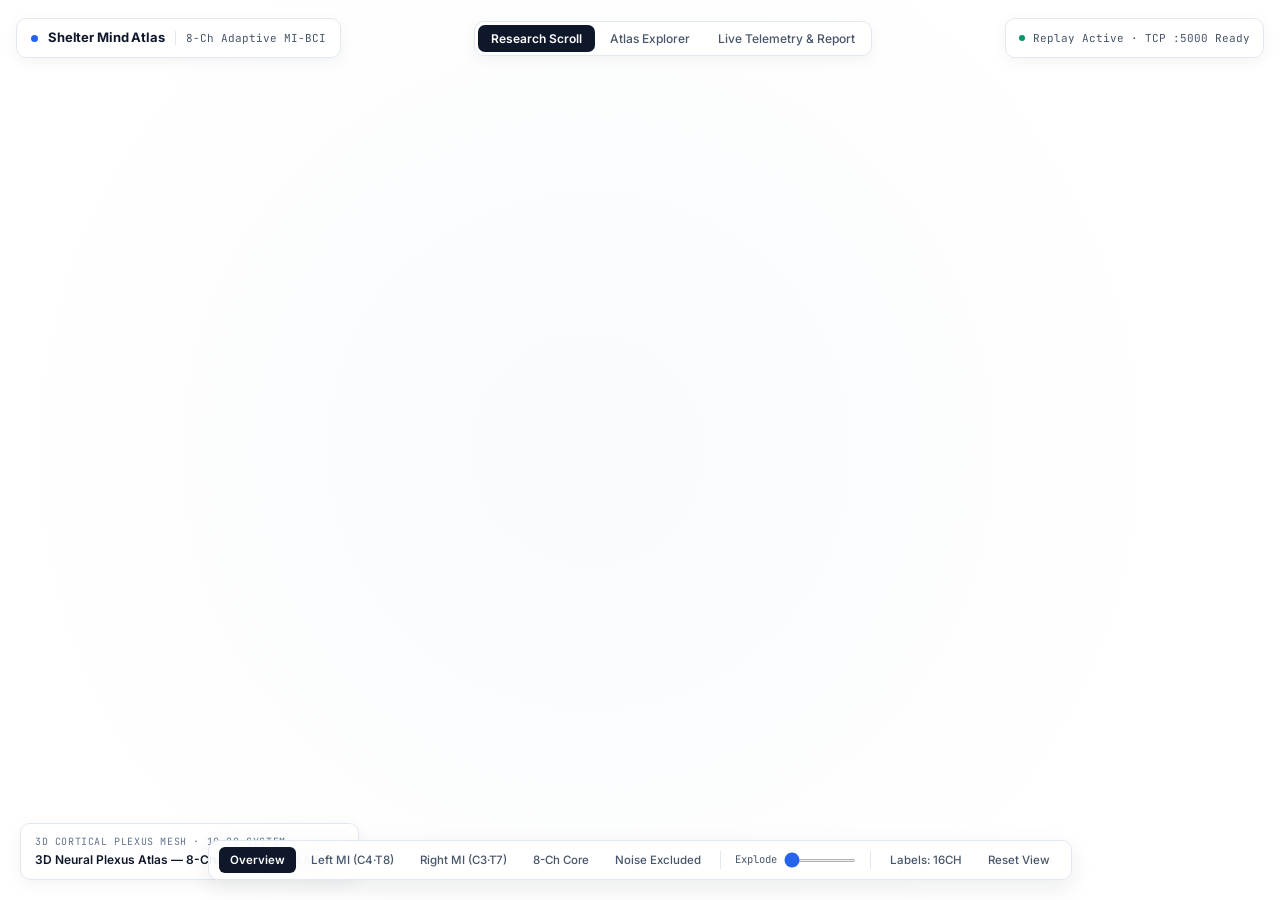
==== commit f0a78be3: "style: switch default theme to clean white and reduce initial 3D brain size" ====
--- a/web/index.html
+++ b/web/index.html
@@ -241,13 +241,16 @@
       { id: "F4", rank: 15, isCore8: false, hemisphere: "Right", region: "frontal", pos: [0.72, 0.76, 0.68], anatomicalName: "우측 전운동피질 (Right Premotor - Excluded)", compositeScore: 13.56, singleAuc: 0.532, fdr: 0.00061, rfImportance: 0.0416, powerDiff: 0.028, portOriginal: "Port 5", portRemapped: "Excluded (Swapped to T8)", subjectLogic: "Random Forest 중요도 최하위(0.0416)로, 1위 채널 T8 복원을 위해 물리 포트 양보", description: "우반구에서는 C4와 T8의 기여도가 압도적이므로 F4를 덜어내어 8채널 구성을 최적화했습니다." }
     ];
 
+    const BRAIN_SCALE = 0.76;
+    const DEFAULT_CAM_POS = [4.15, 0.55, 2.85];
+
     const SCROLL_STORIES = [
-      { step: 0, badge: "OVERVIEW // CAPSTONE PROJECT", title: "뇌파(EEG)로 생존을 결정하는 적응형 BCI 아틀라스", subtitle: "2,624회 실측 트라이얼 분석 · 통합 8채널 최적화 · Shelter Mind", visualMode: "OVERVIEW_ALL", cameraPos: [3.45, 0.45, 2.35], description: "비가시적인 두피 생체 신호를 실시간 디코딩하여 손을 대지 않고 게임을 제어합니다. 삼각형 신경망 와이어프레임과 교차 꼭짓점(Vertex Dots)으로 구성된 3D 뇌 모델을 통해 운동 상상(Motor Imagery) 시 대뇌 피질 어디가 자극되는지 실측 데이터로 증명합니다.", metrics: [{ label: "누적 분석 뇌파", value: "2,624 Trials" }, { label: "온라인 평균 성공률", value: "96.9% (698/720)" }, { label: "평균 반응속도", value: "4.84 sec" }] },
-      { step: 1, badge: "STEP 01 // NOISE ELIMINATION", title: "16채널 풀캡의 한계와 아티팩트 오염 부위 제거", subtitle: "안구 깜빡임(Fp1, Fp2) 및 단순 시각 반응(O1, O2) 원천 배제", visualMode: "NOISE_HIGHLIGHT", cameraPos: [2.85, 0.85, 2.85], description: "16채널 풀캡은 착용에 20분 이상 소요되며, 게임을 보며 눈을 깜빡일 때 전두극(Fp1, Fp2)에서 거대한 EOG 노이즈가 발생합니다. 또한 후두부(O1, O2)는 운동 상상이 아닌 화면의 시각 자극에만 반응합니다. 붉게 표시된 오염 영역을 소거하여 신호 순도를 높였습니다.", metrics: [{ label: "배제 노이즈 전극", value: "Fp1, Fp2, O1, O2" }, { label: "7ch 축소 시 문제점", value: "CAR 노이즈 역류 규명" }, { label: "착용 시간 단축", value: "20분 → 5분" }] },
-      { step: 2, badge: "STEP 02 // MULTI-SUBJECT 8CH MONTAGE", title: "다인 피험자 교차 분석 기반 '전체 통합 8채널' 확정", subtitle: "T8 · T7 · C4 · C3 · F7 · Cz · P7 · F3", visualMode: "CORE_8CH", cameraPos: [0.0, 3.1, 2.4], description: "단일 피험자 과적합을 막기 위해 예진·민지·희영 다인 피험자의 뇌파를 교차 분석했습니다. 우반구 최고 변별력(T8 1위, C4 2위)과 좌반구 대칭 핵심(C3, T7), 중심 기준선(Cz), 그리고 전두-두정 운동 기획 연합(F3, F7, P7)을 결합한 최적의 8채널 몽타주를 독자 도출했습니다.", metrics: [{ label: "중요도 1위 전극", value: "T8 (78.34점)" }, { label: "중요도 2위 전극", value: "C4 (40.42점)" }, { label: "모델 피처 압축", value: "420D → 4D (10.8KB)" }] },
-      { step: 3, badge: "STEP 03 // LEFT HAND MOTOR IMAGERY", title: "왼손 운동 상상(LEFT MI) → 우반구 대뇌 피질 자극 점등", subtitle: "우반구 C4(일차운동피질) 및 T8(측두 허브) ERD 집중 활성화", visualMode: "STIM_LEFT_MI", cameraPos: [3.3, 0.9, 1.9], description: "신경해부학적 교차 지배(Contralateral Control) 원리에 따라, 플레이어가 왼손 움직임을 상상하면 반대쪽인 오른쪽 뇌(C4, T8, Cz)의 신경망 메쉬와 꼭짓점들이 강하게 자극받아 Mu/Beta 대역 탈동기화(ERD)가 발생합니다.", metrics: [{ label: "핵심 자극 부위", value: "우반구 C4 · T8" }, { label: "T8 Mu 파워 변화", value: "+0.113 dB 변별" }, { label: "좌측 선택 성공률", value: "95.3% (343/360)" }] },
-      { step: 4, badge: "STEP 04 // RIGHT HAND MOTOR IMAGERY", title: "오른손 운동 상상(RIGHT MI) → 좌반구 네트워크 자극 점등", subtitle: "좌반구 C3(일차운동) · F3(전운동 기획) · T7 · P7 연쇄 활성화", visualMode: "STIM_RIGHT_MI", cameraPos: [-3.3, 0.9, 1.9], description: "반대로 오른손 상상을 수행하면 좌반구 감각운동 피질(C3)을 중심으로 전운동 기획 영역(F3, F7), 좌측 측두엽(T7), 두정 체성감각 연합(P7)의 뇌 메쉬와 꼭짓점들이 앰버 골드 빛으로 일제히 활성화됩니다.", metrics: [{ label: "핵심 자극 부위", value: "좌반구 C3 · T7 · F3 · P7" }, { label: "C3 RF 중요도", value: "0.0795 (전체 3위)" }, { label: "우측 선택 성공률", value: "98.6% (355/360)" }] },
-      { step: 5, badge: "STEP 05 // SAFETY GATE & HARDWARE REMAPPING", title: "4중 안전 관문 파인튜닝 & 하드웨어 합선 리매핑 복원", subtitle: "AUC 0.22 → 0.95 도약 및 9~16번 포트 단선 시 100% 성능 복구", visualMode: "REMAPPING_RECOVERY", cameraPos: [2.6, 1.2, 3.1], description: "일자별 뇌파 드리프트를 해결하기 위해 4중 안전 관문(OOF AUC ≥ 0.60, 좌/우 재현율 검증) 기반 적응형 파인튜닝과 MI 3초 실시간 진폭 정규화를 구축했습니다. 또한 증폭기 9~16번 포트 합선 위기 시 정상 1~8번 포트로 C4·Cz·T8 리드선을 물리적으로 스왑하여 성능을 100% 복원했습니다.", metrics: [{ label: "파인튜닝 최고 AUC", value: "0.35 → 0.95 (+0.60)" }, { label: "포트 리매핑 복원율", value: "100% (손실 0.0%p)" }, { label: "실시간 추론 주기", value: "0.25s 슬라이딩" }] }
+      { step: 0, badge: "OVERVIEW // CAPSTONE PROJECT", title: "뇌파(EEG)로 생존을 결정하는 적응형 BCI 아틀라스", subtitle: "2,624회 실측 트라이얼 분석 · 통합 8채널 최적화 · Shelter Mind", visualMode: "OVERVIEW_ALL", cameraPos: [4.15, 0.55, 2.85], description: "비가시적인 두피 생체 신호를 실시간 디코딩하여 손을 대지 않고 게임을 제어합니다. 삼각형 신경망 와이어프레임과 교차 꼭짓점(Vertex Dots)으로 구성된 3D 뇌 모델을 통해 운동 상상(Motor Imagery) 시 대뇌 피질 어디가 자극되는지 실측 데이터로 증명합니다.", metrics: [{ label: "누적 분석 뇌파", value: "2,624 Trials" }, { label: "온라인 평균 성공률", value: "96.9% (698/720)" }, { label: "평균 반응속도", value: "4.84 sec" }] },
+      { step: 1, badge: "STEP 01 // NOISE ELIMINATION", title: "16채널 풀캡의 한계와 아티팩트 오염 부위 제거", subtitle: "안구 깜빡임(Fp1, Fp2) 및 단순 시각 반응(O1, O2) 원천 배제", visualMode: "NOISE_HIGHLIGHT", cameraPos: [3.35, 0.95, 3.35], description: "16채널 풀캡은 착용에 20분 이상 소요되며, 게임을 보며 눈을 깜빡일 때 전두극(Fp1, Fp2)에서 거대한 EOG 노이즈가 발생합니다. 또한 후두부(O1, O2)는 운동 상상이 아닌 화면의 시각 자극에만 반응합니다. 붉게 표시된 오염 영역을 소거하여 신호 순도를 높였습니다.", metrics: [{ label: "배제 노이즈 전극", value: "Fp1, Fp2, O1, O2" }, { label: "7ch 축소 시 문제점", value: "CAR 노이즈 역류 규명" }, { label: "착용 시간 단축", value: "20분 → 5분" }] },
+      { step: 2, badge: "STEP 02 // MULTI-SUBJECT 8CH MONTAGE", title: "다인 피험자 교차 분석 기반 '전체 통합 8채널' 확정", subtitle: "T8 · T7 · C4 · C3 · F7 · Cz · P7 · F3", visualMode: "CORE_8CH", cameraPos: [0.0, 3.6, 2.85], description: "단일 피험자 과적합을 막기 위해 예진·민지·희영 다인 피험자의 뇌파를 교차 분석했습니다. 우반구 최고 변별력(T8 1위, C4 2위)과 좌반구 대칭 핵심(C3, T7), 중심 기준선(Cz), 그리고 전두-두정 운동 기획 연합(F3, F7, P7)을 결합한 최적의 8채널 몽타주를 독자 도출했습니다.", metrics: [{ label: "중요도 1위 전극", value: "T8 (78.34점)" }, { label: "중요도 2위 전극", value: "C4 (40.42점)" }, { label: "모델 피처 압축", value: "420D → 4D (10.8KB)" }] },
+      { step: 3, badge: "STEP 03 // LEFT HAND MOTOR IMAGERY", title: "왼손 운동 상상(LEFT MI) → 우반구 대뇌 피질 자극 점등", subtitle: "우반구 C4(일차운동피질) 및 T8(측두 허브) ERD 집중 활성화", visualMode: "STIM_LEFT_MI", cameraPos: [3.85, 1.0, 2.25], description: "신경해부학적 교차 지배(Contralateral Control) 원리에 따라, 플레이어가 왼손 움직임을 상상하면 반대쪽인 오른쪽 뇌(C4, T8, Cz)의 신경망 메쉬와 꼭짓점들이 강하게 자극받아 Mu/Beta 대역 탈동기화(ERD)가 발생합니다.", metrics: [{ label: "핵심 자극 부위", value: "우반구 C4 · T8" }, { label: "T8 Mu 파워 변화", value: "+0.113 dB 변별" }, { label: "좌측 선택 성공률", value: "95.3% (343/360)" }] },
+      { step: 4, badge: "STEP 04 // RIGHT HAND MOTOR IMAGERY", title: "오른손 운동 상상(RIGHT MI) → 좌반구 네트워크 자극 점등", subtitle: "좌반구 C3(일차운동) · F3(전운동 기획) · T7 · P7 연쇄 활성화", visualMode: "STIM_RIGHT_MI", cameraPos: [-3.85, 1.0, 2.25], description: "반대로 오른손 상상을 수행하면 좌반구 감각운동 피질(C3)을 중심으로 전운동 기획 영역(F3, F7), 좌측 측두엽(T7), 두정 체성감각 연합(P7)의 뇌 메쉬와 꼭짓점들이 앰버 골드 빛으로 일제히 활성화됩니다.", metrics: [{ label: "핵심 자극 부위", value: "좌반구 C3 · T7 · F3 · P7" }, { label: "C3 RF 중요도", value: "0.0795 (전체 3위)" }, { label: "우측 선택 성공률", value: "98.6% (355/360)" }] },
+      { step: 5, badge: "STEP 05 // SAFETY GATE & HARDWARE REMAPPING", title: "4중 안전 관문 파인튜닝 & 하드웨어 합선 리매핑 복원", subtitle: "AUC 0.22 → 0.95 도약 및 9~16번 포트 단선 시 100% 성능 복구", visualMode: "REMAPPING_RECOVERY", cameraPos: [3.1, 1.35, 3.55], description: "일자별 뇌파 드리프트를 해결하기 위해 4중 안전 관문(OOF AUC ≥ 0.60, 좌/우 재현율 검증) 기반 적응형 파인튜닝과 MI 3초 실시간 진폭 정규화를 구축했습니다. 또한 증폭기 9~16번 포트 합선 위기 시 정상 1~8번 포트로 C4·Cz·T8 리드선을 물리적으로 스왑하여 성능을 100% 복원했습니다.", metrics: [{ label: "파인튜닝 최고 AUC", value: "0.35 → 0.95 (+0.60)" }, { label: "포트 리매핑 복원율", value: "100% (손실 0.0%p)" }, { label: "실시간 추론 주기", value: "0.25s 슬라이딩" }] }
     ];
 
     const ONLINE_SESSIONS = [
@@ -277,7 +280,7 @@
 
         this.scene = new THREE.Scene();
         this.camera = new THREE.PerspectiveCamera(38, this.width / this.height, 0.1, 100);
-        this.camera.position.set(3.45, 0.45, 2.35);
+        this.camera.position.set(...DEFAULT_CAM_POS);
 
         this.renderer = new THREE.WebGLRenderer({ antialias: true, alpha: true, powerPreference: "high-performance" });
         this.renderer.setSize(this.width, this.height);
@@ -288,11 +291,11 @@
         this.controls.enableDamping = true;
         this.controls.dampingFactor = 0.05;
         this.controls.enablePan = false;
-        this.controls.minDistance = 2.2;
-        this.controls.maxDistance = 6.8;
-        this.controls.target.set(0, -0.05, 0);
-
-        this.targetCameraPos = new THREE.Vector3(3.45, 0.45, 2.35);
+        this.controls.minDistance = 2.4;
+        this.controls.maxDistance = 7.5;
+        this.controls.target.set(0, -0.04, 0);
+
+        this.targetCameraPos = new THREE.Vector3(...DEFAULT_CAM_POS);
         this.isCameraAnimating = false;
         this.autoRotate = true;
         this.visualMode = "OVERVIEW_ALL";
@@ -304,11 +307,12 @@
         this.channelStim = {};
         this.channelTargetColor = {};
         ELECTRODE_DATA.forEach((el) => {
-          this.channelStim[el.id] = el.isCore8 ? 0.55 : 0.15;
-          this.channelTargetColor[el.id] = new THREE.Color("#38bdf8");
+          this.channelStim[el.id] = el.isCore8 ? 0.65 : 0.18;
+          this.channelTargetColor[el.id] = new THREE.Color("#2563eb");
         });
 
         this.brainGroup = new THREE.Group();
+        this.brainGroup.scale.setScalar(BRAIN_SCALE);
         this.scene.add(this.brainGroup);
         this.electrodeMeshes = [];
         this.electrodeMap = {};
@@ -329,11 +333,11 @@
         const c = document.createElement("canvas");
         c.width = size; c.height = size;
         const ctx = c.getContext("2d");
-        const g = ctx.createRadialGradient(32, 32, 1, 32, 32, 32);
+        const g = ctx.createRadialGradient(32, 32, 2, 32, 32, 32);
         g.addColorStop(0.0, "rgba(255,255,255,1)");
-        g.addColorStop(0.35, "rgba(180,225,255,0.95)");
-        g.addColorStop(0.7, "rgba(59,130,246,0.35)");
-        g.addColorStop(1.0, "rgba(0,0,0,0)");
+        g.addColorStop(0.65, "rgba(255,255,255,0.95)");
+        g.addColorStop(0.88, "rgba(255,255,255,0.25)");
+        g.addColorStop(1.0, "rgba(255,255,255,0)");
         ctx.fillStyle = g;
         ctx.fillRect(0, 0, size, size);
         this.nodeTexture = new THREE.CanvasTexture(c);
@@ -492,9 +496,8 @@
         this.lineMaterial = new THREE.LineBasicMaterial({
           vertexColors: true,
           transparent: true,
-          opacity: 0.46,
-          blending: THREE.AdditiveBlending,
-          depthWrite: false
+          opacity: 0.52,
+          blending: THREE.NormalBlending
         });
         this.brainGroup.add(new THREE.LineSegments(this.lineGeometry, this.lineMaterial));
 
@@ -503,28 +506,28 @@
         this.nodeGeometry.setAttribute("color", new THREE.BufferAttribute(new Float32Array(numVerts * 3), 3));
 
         this.nodeMaterial = new THREE.PointsMaterial({
-          size: 0.042,
+          size: 0.032,
           map: this.nodeTexture,
           vertexColors: true,
           transparent: true,
-          opacity: 0.95,
-          blending: THREE.AdditiveBlending,
+          opacity: 0.92,
+          blending: THREE.NormalBlending,
           depthWrite: false
         });
         this.brainGroup.add(new THREE.Points(this.nodeGeometry, this.nodeMaterial));
       }
 
       _buildElectrodeNodes() {
-        const sphereGeo = new THREE.SphereGeometry(0.036, 16, 16);
-        const ringGeo = new THREE.RingGeometry(0.052, 0.068, 24);
+        const sphereGeo = new THREE.SphereGeometry(0.038, 16, 16);
+        const ringGeo = new THREE.RingGeometry(0.054, 0.070, 24);
         ELECTRODE_DATA.forEach((el) => {
           const g = new THREE.Group();
           g.position.set(...el.pos);
-          const c = el.isCore8 ? 0x60a5fa : 0x475569;
-          const mesh = new THREE.Mesh(sphereGeo, new THREE.MeshBasicMaterial({ color: c, transparent: true, opacity: 0.95 }));
+          const c = el.isCore8 ? 0x2563eb : 0x94a3b8;
+          const mesh = new THREE.Mesh(sphereGeo, new THREE.MeshBasicMaterial({ color: c, transparent: true, opacity: el.isCore8 ? 0.95 : 0.45 }));
           mesh.userData = { electrodeId: el.id };
           g.add(mesh);
-          const ring = new THREE.Mesh(ringGeo, new THREE.MeshBasicMaterial({ color: c, side: THREE.DoubleSide, transparent: true, opacity: 0.5, blending: THREE.AdditiveBlending }));
+          const ring = new THREE.Mesh(ringGeo, new THREE.MeshBasicMaterial({ color: c, side: THREE.DoubleSide, transparent: true, opacity: el.isCore8 ? 0.45 : 0.2 }));
           ring.lookAt(g.position.clone().multiplyScalar(2));
           g.add(ring);
           this.brainGroup.add(g);
@@ -544,41 +547,41 @@
 
       applyVisualMode(mode) {
         this.visualMode = mode;
-        const iceCyan = new THREE.Color("#38bdf8"), brightWhiteBlue = new THREE.Color("#e0f2fe"), coralRose = new THREE.Color("#fb7185"), amberGold = new THREE.Color("#fbbf24"), emerald = new THREE.Color("#34d399"), deepCobalt = new THREE.Color("#1d4ed8");
+        const royalBlue = new THREE.Color("#2563eb"), deepIndigo = new THREE.Color("#1d4ed8"), crimsonRose = new THREE.Color("#e11d48"), amberOrange = new THREE.Color("#d97706"), emerald = new THREE.Color("#059669"), mutedSlate = new THREE.Color("#94a3b8");
         ELECTRODE_DATA.forEach((el) => {
           if (mode === "OVERVIEW_ALL") {
-            this.channelStim[el.id] = el.isCore8 ? 0.62 : 0.35;
-            this.channelTargetColor[el.id] = el.isCore8 ? iceCyan : deepCobalt;
+            this.channelStim[el.id] = el.isCore8 ? 0.72 : 0.35;
+            this.channelTargetColor[el.id] = el.isCore8 ? royalBlue : mutedSlate;
           } else if (mode === "NOISE_HIGHLIGHT") {
             const isN = ["Fp1","Fp2","O1","O2","P8","F8"].includes(el.id);
-            this.channelStim[el.id] = isN ? 0.98 : 0.12;
-            this.channelTargetColor[el.id] = isN ? coralRose : deepCobalt;
+            this.channelStim[el.id] = isN ? 1.0 : 0.12;
+            this.channelTargetColor[el.id] = isN ? crimsonRose : mutedSlate;
           } else if (mode === "CORE_8CH") {
-            this.channelStim[el.id] = el.isCore8 ? 0.92 : 0.08;
-            this.channelTargetColor[el.id] = el.isCore8 ? brightWhiteBlue : deepCobalt;
+            this.channelStim[el.id] = el.isCore8 ? 0.96 : 0.08;
+            this.channelTargetColor[el.id] = el.isCore8 ? deepIndigo : mutedSlate;
           } else if (mode === "STIM_LEFT_MI") {
             const isR = ["T8","C4","Cz"].includes(el.id);
-            this.channelStim[el.id] = el.id === "T8" || el.id === "C4" ? 1.0 : el.id === "Cz" ? 0.72 : 0.08;
-            this.channelTargetColor[el.id] = isR ? iceCyan : deepCobalt;
+            this.channelStim[el.id] = el.id === "T8" || el.id === "C4" ? 1.0 : el.id === "Cz" ? 0.75 : 0.08;
+            this.channelTargetColor[el.id] = isR ? royalBlue : mutedSlate;
           } else if (mode === "STIM_RIGHT_MI") {
             const isL = ["C3","T7","F3","F7","P7","Cz"].includes(el.id);
-            this.channelStim[el.id] = ["C3","T7","F3"].includes(el.id) ? 1.0 : isL ? 0.82 : 0.08;
-            this.channelTargetColor[el.id] = isL ? amberGold : deepCobalt;
+            this.channelStim[el.id] = ["C3","T7","F3"].includes(el.id) ? 1.0 : isL ? 0.85 : 0.08;
+            this.channelTargetColor[el.id] = isL ? amberOrange : mutedSlate;
           } else if (mode === "REMAPPING_RECOVERY") {
             const isHero = ["T8","C4","Cz","P7"].includes(el.id);
             this.channelStim[el.id] = isHero ? 1.0 : el.isCore8 ? 0.55 : 0.08;
-            this.channelTargetColor[el.id] = isHero ? emerald : el.isCore8 ? iceCyan : deepCobalt;
+            this.channelTargetColor[el.id] = isHero ? emerald : el.isCore8 ? royalBlue : mutedSlate;
           }
         });
       }
 
       updateLiveActivations(acts) {
         if (this.visualMode !== "LIVE_SYNC") return;
-        const iceCyan = new THREE.Color("#38bdf8"), amberGold = new THREE.Color("#fbbf24"), emerald = new THREE.Color("#34d399");
+        const royalBlue = new THREE.Color("#2563eb"), amberOrange = new THREE.Color("#d97706"), emerald = new THREE.Color("#059669");
         ELECTRODE_DATA.forEach((el) => {
           const a = acts?.[el.id] ?? 0.18;
           this.channelStim[el.id] = el.isCore8 ? a : a * 0.25;
-          this.channelTargetColor[el.id] = el.hemisphere === "Right" ? iceCyan : el.hemisphere === "Left" ? amberGold : emerald;
+          this.channelTargetColor[el.id] = el.hemisphere === "Right" ? royalBlue : el.hemisphere === "Left" ? amberOrange : emerald;
         });
       }
 
@@ -588,17 +591,17 @@
         if (!entry) return;
         const elData = entry.data;
         if (this.visualMode === "ATLAS_EXPLORER") {
-          const activeCol = elData.isCore8 ? new THREE.Color("#38bdf8") : new THREE.Color("#fb7185");
-          const dimCol = new THREE.Color("#1d4ed8");
+          const activeCol = elData.isCore8 ? new THREE.Color("#2563eb") : new THREE.Color("#e11d48");
+          const dimCol = new THREE.Color("#94a3b8");
           ELECTRODE_DATA.forEach((el) => {
-            this.channelStim[el.id] = el.id === id ? 1.0 : el.region === elData.region ? 0.65 : 0.10;
+            this.channelStim[el.id] = el.id === id ? 1.0 : el.region === elData.region ? 0.68 : 0.10;
             this.channelTargetColor[el.id] = (el.id === id || el.region === elData.region) ? activeCol : dimCol;
           });
         }
         if (fly) {
-          const p = new THREE.Vector3(...elData.pos).normalize().multiplyScalar(3.8);
-          p.y = Math.max(0.25, p.y + 0.25);
-          if (Math.abs(p.x) < 0.8) p.x = elData.hemisphere === "Left" ? -2.2 : 2.2;
+          const p = new THREE.Vector3(...elData.pos).normalize().multiplyScalar(4.2);
+          p.y = Math.max(0.35, p.y + 0.3);
+          if (Math.abs(p.x) < 0.9) p.x = elData.hemisphere === "Left" ? -2.5 : 2.5;
           this.flyToCamera(p, false);
         }
         if (this.onSelectElectrode) this.onSelectElectrode(elData);
@@ -654,7 +657,7 @@
         const numVerts = this.vertices.length;
         const nodePosArr = this.nodeGeometry.attributes.position.array;
         const nodeColArr = this.nodeGeometry.attributes.color.array;
-        const baseR = 0.09, baseG = 0.24, baseB = 0.68;
+        const baseR = 0.56, baseG = 0.64, baseB = 0.74;
 
         for (let i = 0; i < numVerts; i++) {
           const v = this.vertices[i], bp = v.basePos;
@@ -671,14 +674,14 @@
           const c2 = this.vertNearestCh2[i], w2 = this.vertWeight2[i];
           const s1 = stimArr[c1] * w1, s2 = stimArr[c2] * w2;
           const stim = Math.min(1.0, s1 + s2);
-          const ridgeGlow = v.ridgeBoost * 0.42;
-          const pulse = 0.90 + 0.10 * Math.sin(elapsed * 2.6 - bp.z * 2.5);
-          const intensity = Math.min(1.2, (stim * 0.95 + ridgeGlow) * pulse);
+          const ridgeBoost = v.ridgeBoost * 0.35;
+          const pulse = 0.92 + 0.08 * Math.sin(elapsed * 2.6 - bp.z * 2.5);
+          const blend = Math.min(1.0, (stim * 0.92 + ridgeBoost) * pulse);
           const dom = s1 >= s2 ? c1 : c2;
 
-          nodeColArr[i3] = baseR * (1 - intensity * 0.7) + colR[dom] * intensity + ridgeGlow * 0.35;
-          nodeColArr[i3 + 1] = baseG * (1 - intensity * 0.6) + colG[dom] * intensity + ridgeGlow * 0.45;
-          nodeColArr[i3 + 2] = baseB * (1 - intensity * 0.5) + colB[dom] * intensity + ridgeGlow * 0.55;
+          nodeColArr[i3] = baseR * (1 - blend) + colR[dom] * blend;
+          nodeColArr[i3 + 1] = baseG * (1 - blend) + colG[dom] * blend;
+          nodeColArr[i3 + 2] = baseB * (1 - blend) + colB[dom] * blend;
         }
         this.nodeGeometry.attributes.position.needsUpdate = true;
         this.nodeGeometry.attributes.color.needsUpdate = true;
@@ -712,6 +715,7 @@
           const sc = isSel ? 1.35 : 0.8 + stim * 0.35;
           entry.mesh.scale.setScalar(sc);
           entry.ring.scale.setScalar(sc * 1.15);
+          entry.ring.material.opacity = isSel ? 0.85 : 0.2 + stim * 0.45;
 
           const labelEl = this.labelElements[el.id];
           if (labelEl) {
@@ -719,7 +723,7 @@
             entry.group.getWorldPosition(tempV);
             const camDist = tempV.distanceTo(this.camera.position);
             tempV.project(this.camera);
-            labelEl.style.opacity = (tempV.z > 1 || camDist > 4.9) ? "0.15" : (stim > 0.5 || isSel ? "0.95" : "0.45");
+            labelEl.style.opacity = (tempV.z > 1 || camDist > 5.4) ? "0.2" : (stim > 0.5 || isSel ? "0.98" : "0.55");
             const x = (tempV.x * 0.5 + 0.5) * this.width;
             const y = (-tempV.y * 0.5 + 0.5) * this.height;
             labelEl.style.display = "inline-flex";
@@ -835,12 +839,12 @@
         atlas3D.selectElectrode(selectedElectrode.id, true);
       } else if (mode === "live") {
         atlas3D.visualMode = "LIVE_SYNC";
-        atlas3D.flyToCamera([3.45, 0.45, 2.35], true);
+        atlas3D.flyToCamera(DEFAULT_CAM_POS, true);
         updateHudBadge("Live Stream — Real-EEG Cortical Mesh Activation");
       } else {
         window.scrollTo({ top: 0, behavior: "smooth" });
         atlas3D.applyVisualMode("OVERVIEW_ALL");
-        atlas3D.flyToCamera([3.45, 0.45, 2.35], true);
+        atlas3D.flyToCamera(DEFAULT_CAM_POS, true);
       }
     };
 
@@ -901,7 +905,7 @@
         item.addEventListener("click", () => {
           const dir = item.getAttribute("data-dir");
           atlas3D.applyVisualMode(dir === "LEFT" ? "STIM_LEFT_MI" : "STIM_RIGHT_MI");
-          atlas3D.flyToCamera(dir === "LEFT" ? [3.3, 0.9, 1.9] : [-3.3, 0.9, 1.9], false);
+          atlas3D.flyToCamera(dir === "LEFT" ? [3.85, 1.0, 2.25] : [-3.85, 1.0, 2.25], false);
         });
       });
     };
@@ -913,11 +917,11 @@
         const stim = btn.getAttribute("data-stim");
         document.querySelectorAll(".floating-atlas-toolbar [data-stim]").forEach((b) => b.classList.toggle("active", b === btn));
         atlas3D.applyVisualMode(stim);
-        if (stim === "STIM_LEFT_MI") atlas3D.flyToCamera([3.3, 0.9, 1.9], false);
-        else if (stim === "STIM_RIGHT_MI") atlas3D.flyToCamera([-3.3, 0.9, 1.9], false);
-        else if (stim === "CORE_8CH") atlas3D.flyToCamera([0.0, 3.1, 2.4], false);
-        else if (stim === "NOISE_HIGHLIGHT") atlas3D.flyToCamera([2.85, 0.85, 2.85], false);
-        else atlas3D.flyToCamera([3.45, 0.45, 2.35], true);
+        if (stim === "STIM_LEFT_MI") atlas3D.flyToCamera([3.85, 1.0, 2.25], false);
+        else if (stim === "STIM_RIGHT_MI") atlas3D.flyToCamera([-3.85, 1.0, 2.25], false);
+        else if (stim === "CORE_8CH") atlas3D.flyToCamera([0.0, 3.6, 2.85], false);
+        else if (stim === "NOISE_HIGHLIGHT") atlas3D.flyToCamera([3.35, 0.95, 3.35], false);
+        else atlas3D.flyToCamera(DEFAULT_CAM_POS, true);
       });
     });
 
@@ -932,7 +936,7 @@
     document.getElementById("reset-cam-btn").addEventListener("click", () => {
       explodeSlider.value = "0";
       atlas3D.setExplodeFactor(0);
-      atlas3D.flyToCamera([3.45, 0.45, 2.35], true);
+      atlas3D.flyToCamera(DEFAULT_CAM_POS, true);
     });
     document.querySelectorAll(".filter-pill").forEach((p) => p.addEventListener("click", () => {
       document.querySelectorAll(".filter-pill").forEach((x) => x.classList.remove("active"));
@@ -1011,7 +1015,7 @@
       const ctx = cvs.getContext("2d");
       ctx.clearRect(0, 0, cvs.width, cvs.height);
       const drawW = (arr, col, yOff) => {
-        ctx.strokeStyle = col; ctx.lineWidth = 1.5; ctx.beginPath();
+        ctx.strokeStyle = col; ctx.lineWidth = 1.6; ctx.beginPath();
         arr.forEach((v, i) => {
           const x = (i / (arr.length - 1)) * cvs.width;
           const y = Math.max(6, Math.min(cvs.height - 6, yOff - (v - 8.5) * 6.0));
@@ -1019,8 +1023,8 @@
         });
         ctx.stroke();
       };
-      drawW(c4Hist, "#38bdf8", cvs.height * 0.36);
-      drawW(c3Hist, "#fbbf24", cvs.height * 0.68);
+      drawW(c4Hist, "#2563eb", cvs.height * 0.36);
+      drawW(c3Hist, "#d97706", cvs.height * 0.68);
 
       CORE_8_IDS.forEach((id) => {
         const act = Math.round((state.channel_activations?.[id] || 0.2) * 100);
--- a/web/styles.css
+++ b/web/styles.css
@@ -1,27 +1,27 @@
 /* ==========================================================================
    styles.css
-   atlas.taim.best (shadcn/ui minimal aesthetic) & Neural Plexus Brain 테마
+   atlas.taim.best (shadcn/ui Clean White Light Mode) & Neural Plexus Brain 테마
    ========================================================================== */
 
 :root {
-  --bg-canvas: #03060e;
-  --bg-surface: rgba(10, 14, 23, 0.84);
-  --bg-elevated: rgba(17, 23, 36, 0.72);
-  --bg-subtle: rgba(255, 255, 255, 0.03);
-
-  --border: rgba(255, 255, 255, 0.08);
-  --border-hover: rgba(255, 255, 255, 0.16);
-  --border-active: rgba(56, 189, 248, 0.45);
-
-  --text-primary: #f8fafc;
-  --text-secondary: #94a3b8;
+  --bg-canvas: #ffffff;
+  --bg-surface: rgba(255, 255, 255, 0.88);
+  --bg-elevated: #f8fafc;
+  --bg-subtle: #f1f5f9;
+
+  --border: #e2e8f0;
+  --border-hover: #cbd5e1;
+  --border-active: #2563eb;
+
+  --text-primary: #0f172a;
+  --text-secondary: #475569;
   --text-muted: #64748b;
 
-  --accent-blue: #38bdf8;
-  --accent-cobalt: #2563eb;
-  --accent-amber: #fbbf24;
-  --accent-emerald: #34d399;
-  --accent-rose: #fb7185;
+  --accent-blue: #2563eb;
+  --accent-cobalt: #1d4ed8;
+  --accent-amber: #d97706;
+  --accent-emerald: #059669;
+  --accent-rose: #e11d48;
 
   --radius-sm: 6px;
   --radius-md: 10px;
@@ -50,7 +50,7 @@
 }
 
 /* --------------------------------------------------------------------------
-   고정 3D Neural Plexus Brain 배경 뷰포트
+   고정 3D Neural Plexus Brain 배경 뷰포트 (Clean White Background)
 -------------------------------------------------------------------------- */
 #brain-viewport {
   position: fixed;
@@ -58,7 +58,7 @@
   width: 100vw;
   height: 100vh;
   z-index: 1;
-  background: radial-gradient(circle at 46% 50%, #091328 0%, #040813 55%, #02040a 100%);
+  background: radial-gradient(circle at 46% 50%, #f8fafc 0%, #ffffff 70%);
 }
 
 #canvas-container {
@@ -86,14 +86,15 @@
   display: inline-flex;
   align-items: center;
   padding: 2px 7px;
-  border-radius: 4px;
+  border-radius: 5px;
   font-family: var(--font-mono);
   font-size: 10px;
   font-weight: 600;
   letter-spacing: 0.02em;
   color: var(--text-primary);
-  background: rgba(6, 10, 19, 0.85);
-  border: 1px solid rgba(255, 255, 255, 0.14);
+  background: rgba(255, 255, 255, 0.92);
+  border: 1px solid #cbd5e1;
+  box-shadow: 0 2px 6px rgba(15, 23, 42, 0.06);
   cursor: pointer;
   transition: border-color 0.15s, background 0.15s, color 0.15s;
   user-select: none;
@@ -101,25 +102,27 @@
 
 .electrode-label.excluded {
   color: var(--text-muted);
-  border-color: rgba(255, 255, 255, 0.06);
+  border-color: #e2e8f0;
+  background: rgba(248, 250, 252, 0.85);
 }
 
 .electrode-label:hover,
 .electrode-label.active-stim {
-  border-color: rgba(56, 189, 248, 0.55);
-  color: #e0f2fe;
+  border-color: var(--accent-blue);
+  color: var(--accent-blue);
+  background: #eff6ff;
 }
 
 .electrode-label.selected {
-  background: #f8fafc;
-  color: #03060e;
-  border-color: #ffffff;
+  background: #0f172a;
+  color: #ffffff;
+  border-color: #0f172a;
   font-weight: 700;
   z-index: 20;
 }
 
 /* --------------------------------------------------------------------------
-   상단 미니멀 바 (atlas.taim.best 스타일)
+   상단 미니멀 바 (atlas.taim.best Clean Light 스타일)
 -------------------------------------------------------------------------- */
 .top-navbar {
   position: fixed;
@@ -140,6 +143,7 @@
   pointer-events: auto;
   background: var(--bg-surface);
   border: 1px solid var(--border);
+  box-shadow: 0 4px 16px rgba(15, 23, 42, 0.05);
   backdrop-filter: blur(16px);
 }
 
@@ -161,7 +165,7 @@
 
 .brand-title {
   font-size: 13px;
-  font-weight: 600;
+  font-weight: 700;
   letter-spacing: -0.01em;
   color: var(--text-primary);
 }
@@ -204,8 +208,8 @@
 }
 
 .mode-tab.active {
-  background: rgba(255, 255, 255, 0.09);
-  color: var(--text-primary);
+  background: #0f172a;
+  color: #ffffff;
   font-weight: 600;
 }
 
@@ -240,6 +244,7 @@
   background: var(--bg-surface);
   border: 1px solid var(--border);
   border-radius: var(--radius-md);
+  box-shadow: 0 4px 16px rgba(15, 23, 42, 0.05);
   backdrop-filter: blur(14px);
   pointer-events: none;
   max-width: 340px;
@@ -255,7 +260,7 @@
 
 .hud-badge-title {
   font-size: 12px;
-  font-weight: 500;
+  font-weight: 600;
   color: var(--text-primary);
   margin-top: 2px;
 }
@@ -273,6 +278,7 @@
   background: var(--bg-surface);
   border: 1px solid var(--border);
   border-radius: var(--radius-md);
+  box-shadow: 0 8px 24px rgba(15, 23, 42, 0.08);
   backdrop-filter: blur(16px);
 }
 
@@ -304,13 +310,13 @@
 
 .tool-btn:hover {
   color: var(--text-primary);
-  background: rgba(255, 255, 255, 0.05);
+  background: var(--bg-subtle);
 }
 
 .tool-btn.active {
-  background: rgba(255, 255, 255, 0.1);
-  color: var(--text-primary);
-  border-color: rgba(255, 255, 255, 0.14);
+  background: #0f172a;
+  color: #ffffff;
+  font-weight: 600;
 }
 
 .explode-control {
@@ -345,7 +351,7 @@
 }
 
 /* --------------------------------------------------------------------------
-   MODE 1: 스크롤 스토리텔링 (Scrollytelling - 미니멀 에디토리얼 시트)
+   MODE 1: 스크롤 스토리텔링
 -------------------------------------------------------------------------- */
 .scroll-progress-rail {
   position: fixed;
@@ -390,13 +396,15 @@
   border: 1px solid var(--border);
   border-radius: var(--radius-lg);
   padding: 22px 24px;
+  box-shadow: 0 8px 28px rgba(15, 23, 42, 0.06);
   backdrop-filter: blur(16px);
-  transition: border-color 0.25s, opacity 0.25s;
-  opacity: 0.55;
+  transition: border-color 0.25s, opacity 0.25s, box-shadow 0.25s;
+  opacity: 0.6;
 }
 
 .story-step-card.in-view {
-  border-color: rgba(255, 255, 255, 0.22);
+  border-color: #94a3b8;
+  box-shadow: 0 12px 32px rgba(15, 23, 42, 0.1);
   opacity: 1;
 }
 
@@ -442,7 +450,7 @@
 }
 
 .story-metric-box {
-  background: var(--bg-subtle);
+  background: var(--bg-elevated);
   border: 1px solid var(--border);
   border-radius: var(--radius-sm);
   padding: 8px 10px;
@@ -458,7 +466,7 @@
 .story-metric-value {
   font-family: var(--font-mono);
   font-size: 12px;
-  font-weight: 600;
+  font-weight: 700;
   color: var(--text-primary);
 }
 
@@ -470,19 +478,19 @@
 
 .story-jump-btn {
   flex: 1;
-  background: rgba(255, 255, 255, 0.06);
-  color: var(--text-primary);
-  border: 1px solid var(--border-hover);
+  background: #0f172a;
+  color: #ffffff;
+  border: 1px solid #0f172a;
   padding: 8px 12px;
   border-radius: var(--radius-sm);
   font-size: 11.5px;
-  font-weight: 500;
+  font-weight: 600;
   cursor: pointer;
-  transition: background 0.15s;
+  transition: opacity 0.15s;
 }
 
 .story-jump-btn:hover {
-  background: rgba(255, 255, 255, 0.12);
+  opacity: 0.88;
 }
 
 /* --------------------------------------------------------------------------
@@ -499,6 +507,7 @@
   border: 1px solid var(--border);
   border-radius: var(--radius-lg);
   padding: 18px;
+  box-shadow: 0 8px 30px rgba(15, 23, 42, 0.06);
   backdrop-filter: blur(16px);
   display: flex;
   flex-direction: column;
@@ -510,7 +519,7 @@
   width: 4px;
 }
 .atlas-sidebar::-webkit-scrollbar-thumb {
-  background: rgba(255, 255, 255, 0.12);
+  background: #cbd5e1;
   border-radius: 4px;
 }
 
@@ -533,7 +542,7 @@
 
 .panel-header h2 {
   font-size: 15px;
-  font-weight: 600;
+  font-weight: 700;
   letter-spacing: -0.01em;
   margin-top: 2px;
 }
@@ -547,7 +556,7 @@
 .filter-pills {
   display: flex;
   gap: 4px;
-  background: rgba(255, 255, 255, 0.03);
+  background: var(--bg-subtle);
   padding: 3px;
   border-radius: var(--radius-sm);
   border: 1px solid var(--border);
@@ -566,8 +575,10 @@
 }
 
 .filter-pill.active {
-  background: rgba(255, 255, 255, 0.1);
-  color: var(--text-primary);
+  background: #ffffff;
+  color: var(--text-primary);
+  font-weight: 600;
+  box-shadow: 0 1px 3px rgba(15, 23, 42, 0.08);
 }
 
 .region-list {
@@ -577,7 +588,7 @@
 }
 
 .region-group-card {
-  background: var(--bg-subtle);
+  background: var(--bg-elevated);
   border: 1px solid var(--border);
   border-radius: var(--radius-md);
   padding: 11px 12px;
@@ -613,7 +624,7 @@
   font-size: 11px;
   font-weight: 500;
   border: 1px solid var(--border);
-  background: rgba(255, 255, 255, 0.03);
+  background: #ffffff;
   color: var(--text-secondary);
   cursor: pointer;
   display: flex;
@@ -624,18 +635,18 @@
 
 .channel-chip.core {
   color: var(--text-primary);
-  border-color: rgba(255, 255, 255, 0.16);
+  border-color: #cbd5e1;
 }
 
 .channel-chip:hover {
-  border-color: rgba(255, 255, 255, 0.3);
+  border-color: #64748b;
   color: var(--text-primary);
 }
 
 .channel-chip.selected {
-  background: var(--text-primary);
-  color: #03060e;
-  border-color: #ffffff;
+  background: #0f172a;
+  color: #ffffff;
+  border-color: #0f172a;
   font-weight: 700;
 }
 
@@ -665,7 +676,7 @@
   font-family: var(--font-mono);
   font-size: 16px;
   font-weight: 700;
-  background: rgba(255, 255, 255, 0.05);
+  background: var(--bg-subtle);
   color: var(--text-primary);
   border: 1px solid var(--border-hover);
 }
@@ -680,13 +691,13 @@
 }
 
 .ch-status-tag.core {
-  background: rgba(56, 189, 248, 0.1);
+  background: #eff6ff;
   color: var(--accent-blue);
-  border-color: rgba(56, 189, 248, 0.3);
+  border-color: #bfdbfe;
 }
 
 .ch-status-tag.excluded {
-  background: rgba(255, 255, 255, 0.04);
+  background: var(--bg-subtle);
   color: var(--text-muted);
 }
 
@@ -697,7 +708,7 @@
 }
 
 .kpi-card {
-  background: var(--bg-subtle);
+  background: var(--bg-elevated);
   border: 1px solid var(--border);
   border-radius: var(--radius-sm);
   padding: 9px 11px;
@@ -711,13 +722,13 @@
 .kpi-value {
   font-family: var(--font-mono);
   font-size: 14px;
-  font-weight: 600;
+  font-weight: 700;
   color: var(--text-primary);
   margin-top: 2px;
 }
 
 .inspector-box {
-  background: var(--bg-subtle);
+  background: var(--bg-elevated);
   border: 1px solid var(--border);
   border-radius: var(--radius-md);
   padding: 11px 13px;
@@ -725,7 +736,7 @@
 
 .inspector-box h4 {
   font-size: 11px;
-  font-weight: 600;
+  font-weight: 700;
   color: var(--text-primary);
   margin-bottom: 5px;
 }
@@ -752,7 +763,7 @@
 .bar-track {
   width: 100%;
   height: 5px;
-  background: rgba(255, 255, 255, 0.07);
+  background: #e2e8f0;
   border-radius: 999px;
   overflow: hidden;
 }
@@ -770,7 +781,7 @@
 .live-telemetry-card,
 .oscilloscope-box,
 .report-section-box {
-  background: var(--bg-subtle);
+  background: var(--bg-elevated);
   border: 1px solid var(--border);
   border-radius: var(--radius-md);
   padding: 11px 12px;
@@ -797,7 +808,7 @@
   padding: 8px 10px;
   border-radius: var(--radius-sm);
   border: 1px solid var(--border);
-  background: rgba(255, 255, 255, 0.03);
+  background: #ffffff;
   color: var(--text-primary);
   cursor: pointer;
   display: flex;
@@ -820,7 +831,7 @@
 .intent-arrow {
   font-family: var(--font-mono);
   font-size: 11.5px;
-  font-weight: 600;
+  font-weight: 700;
 }
 
 .intent-sub {
@@ -828,10 +839,18 @@
   color: var(--text-muted);
 }
 
-.intent-btn:hover,
+.intent-btn:hover {
+  border-color: #94a3b8;
+}
+
 .intent-btn.active {
-  background: rgba(255, 255, 255, 0.09);
-  border-color: rgba(255, 255, 255, 0.24);
+  background: #0f172a;
+  color: #ffffff;
+  border-color: #0f172a;
+}
+
+.intent-btn.active .intent-sub {
+  color: #cbd5e1;
 }
 
 .telemetry-row {
@@ -850,14 +869,15 @@
   font-size: 10px;
   padding: 2px 7px;
   border-radius: 4px;
-  background: rgba(255, 255, 255, 0.06);
-  color: var(--text-secondary);
+  background: #e2e8f0;
+  color: var(--text-primary);
+  font-weight: 600;
 }
 
 .prob-bar-track {
   position: relative;
   height: 8px;
-  background: rgba(255, 255, 255, 0.08);
+  background: #e2e8f0;
   border-radius: 999px;
   overflow: hidden;
 }
@@ -874,7 +894,7 @@
   bottom: 0;
   left: 50%;
   width: 1px;
-  background: rgba(255, 255, 255, 0.45);
+  background: #475569;
 }
 
 .telemetry-meta {
@@ -889,7 +909,7 @@
 #eeg-waveform-canvas {
   width: 100%;
   height: 88px;
-  background: rgba(3, 6, 14, 0.7);
+  background: #ffffff;
   border-radius: var(--radius-sm);
   border: 1px solid var(--border);
 }
@@ -920,7 +940,7 @@
 }
 
 .ch-live-item {
-  background: var(--bg-subtle);
+  background: #ffffff;
   border: 1px solid var(--border);
   border-radius: var(--radius-sm);
   padding: 6px 8px;
@@ -935,7 +955,7 @@
 }
 
 .persona-card {
-  background: rgba(255, 255, 255, 0.03);
+  background: var(--bg-elevated);
   border: 1px solid var(--border-hover);
   border-radius: var(--radius-md);
   padding: 13px;
@@ -944,7 +964,7 @@
 .persona-badge {
   font-family: var(--font-mono);
   font-size: 9.5px;
-  font-weight: 600;
+  font-weight: 700;
   color: var(--accent-blue);
   letter-spacing: 0.06em;
 }
@@ -969,7 +989,7 @@
 }
 
 .p-stat {
-  background: rgba(3, 6, 14, 0.55);
+  background: #ffffff;
   border: 1px solid var(--border);
   border-radius: var(--radius-sm);
   padding: 6px 8px;
@@ -984,7 +1004,7 @@
 .p-val {
   font-family: var(--font-mono);
   font-size: 11px;
-  font-weight: 600;
+  font-weight: 700;
   margin-top: 2px;
   display: block;
 }
@@ -1003,7 +1023,7 @@
   justify-content: space-between;
   padding: 6px 9px;
   border-radius: var(--radius-sm);
-  background: rgba(255, 255, 255, 0.02);
+  background: #ffffff;
   border: 1px solid var(--border);
   font-size: 11px;
   cursor: pointer;
@@ -1011,17 +1031,17 @@
 }
 
 .trial-item:hover {
-  border-color: var(--border-hover);
+  border-color: #64748b;
 }
 
 .mini-action-btn {
-  background: rgba(255, 255, 255, 0.06);
+  background: #ffffff;
   color: var(--text-primary);
   border: 1px solid var(--border-hover);
   border-radius: 4px;
   padding: 2px 7px;
   font-size: 10px;
-  font-weight: 500;
+  font-weight: 600;
   cursor: pointer;
 }
 
@@ -1047,12 +1067,13 @@
 .session-table th {
   color: var(--text-muted);
   font-size: 9.5px;
-  font-weight: 500;
+  font-weight: 600;
 }
 
 .accent-tag {
   font-family: var(--font-mono);
   font-size: 10px;
+  font-weight: 700;
   color: var(--accent-emerald);
 }
 
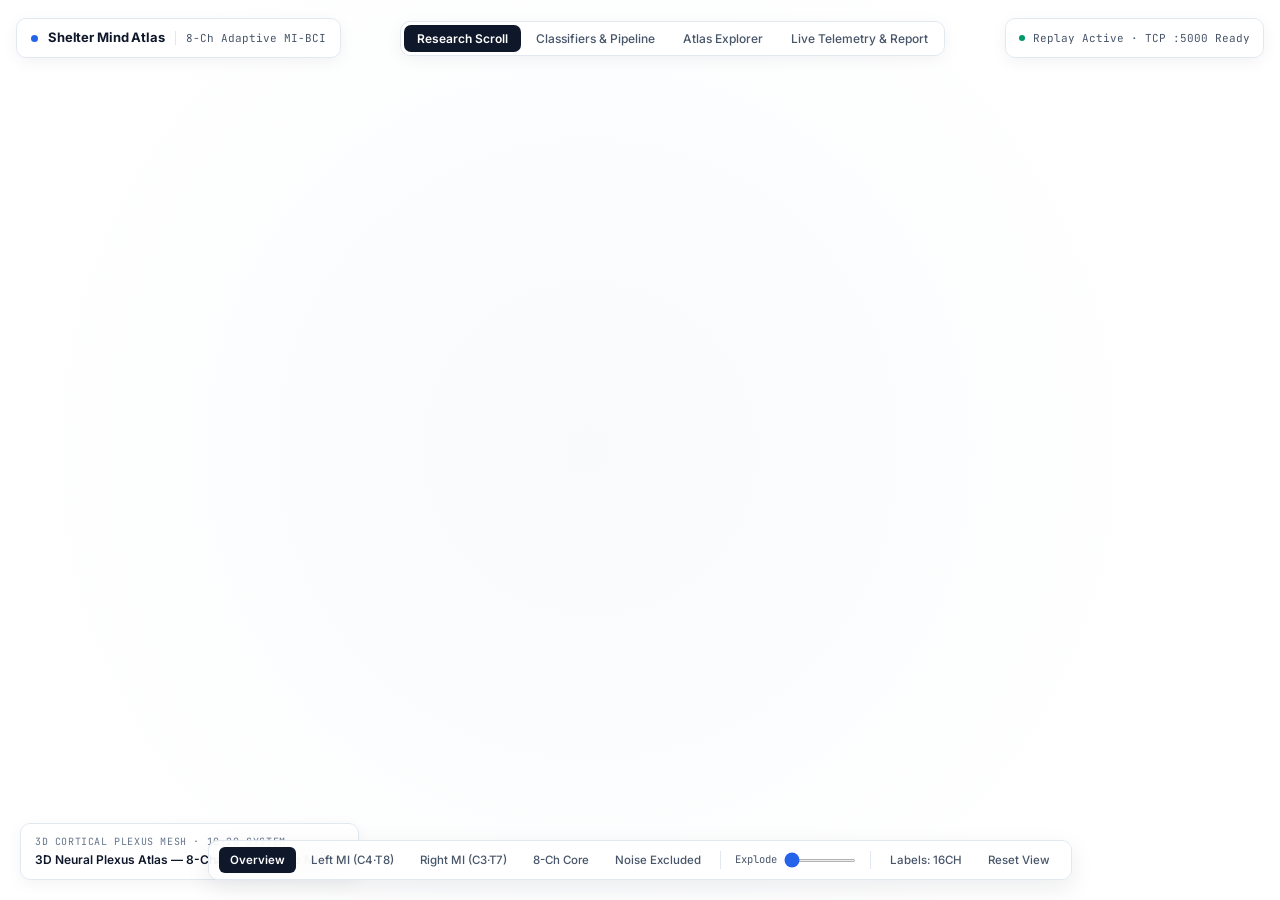
==== commit 122fdd57: "feat: add Individual Classifiers & Core Research Pipeline Explorer tab" ====
--- a/web/index.html
+++ b/web/index.html
@@ -62,6 +62,7 @@
 
     <nav class="mode-tabs" role="tablist">
       <button class="mode-tab active" data-mode="scroll" role="tab">Research Scroll</button>
+      <button class="mode-tab" data-mode="classifiers" role="tab">Classifiers &amp; Pipeline</button>
       <button class="mode-tab" data-mode="explorer" role="tab">Atlas Explorer</button>
       <button class="mode-tab" data-mode="live" role="tab">Live Telemetry &amp; Report</button>
     </nav>
@@ -83,7 +84,30 @@
     </div>
   </main>
 
-  <!-- MODE 2: 3D 뇌 해부학 & 전극 탐색기 -->
+  <!-- MODE 2: 개별 분류기 & 핵심 연구 아카이브 (Classifiers & Pipeline) -->
+  <section id="view-classifiers" class="view-section">
+    <aside class="atlas-sidebar left-panel">
+      <div class="panel-header">
+        <span class="panel-kicker">Individual Classifiers &amp; Architecture</span>
+        <h2>5종 개별 분류기 &amp; 모델 비교</h2>
+        <p class="panel-desc">분류기를 선택하면 해당 모델의 공간 필터/채널 가중치가 중앙 3D 뇌 메쉬에 즉시 점등됩니다.</p>
+      </div>
+
+      <div class="clf-list" id="clf-directory-list"></div>
+
+      <div class="panel-header" style="margin-top:8px;">
+        <span class="panel-kicker">Polymorphic BundleRuntime (.joblib)</span>
+        <h2>피험자별 개별 모델 번들</h2>
+        <p class="panel-desc">참가자마다 서로 다른 전처리·분류기를 하드코딩 없이 동적 로드합니다.</p>
+      </div>
+
+      <div class="bundle-list" id="participant-bundles-list"></div>
+    </aside>
+
+    <aside class="atlas-sidebar right-panel" id="classifier-right-inspector"></aside>
+  </section>
+
+  <!-- MODE 3: 3D 뇌 해부학 & 전극 탐색기 -->
   <section id="view-explorer" class="view-section">
     <aside class="atlas-sidebar left-panel">
       <div class="panel-header">
@@ -245,12 +269,167 @@
     const DEFAULT_CAM_POS = [4.15, 0.55, 2.85];
 
     const SCROLL_STORIES = [
-      { step: 0, badge: "OVERVIEW // CAPSTONE PROJECT", title: "뇌파(EEG)로 생존을 결정하는 적응형 BCI 아틀라스", subtitle: "2,624회 실측 트라이얼 분석 · 통합 8채널 최적화 · Shelter Mind", visualMode: "OVERVIEW_ALL", cameraPos: [4.15, 0.55, 2.85], description: "비가시적인 두피 생체 신호를 실시간 디코딩하여 손을 대지 않고 게임을 제어합니다. 삼각형 신경망 와이어프레임과 교차 꼭짓점(Vertex Dots)으로 구성된 3D 뇌 모델을 통해 운동 상상(Motor Imagery) 시 대뇌 피질 어디가 자극되는지 실측 데이터로 증명합니다.", metrics: [{ label: "누적 분석 뇌파", value: "2,624 Trials" }, { label: "온라인 평균 성공률", value: "96.9% (698/720)" }, { label: "평균 반응속도", value: "4.84 sec" }] },
-      { step: 1, badge: "STEP 01 // NOISE ELIMINATION", title: "16채널 풀캡의 한계와 아티팩트 오염 부위 제거", subtitle: "안구 깜빡임(Fp1, Fp2) 및 단순 시각 반응(O1, O2) 원천 배제", visualMode: "NOISE_HIGHLIGHT", cameraPos: [3.35, 0.95, 3.35], description: "16채널 풀캡은 착용에 20분 이상 소요되며, 게임을 보며 눈을 깜빡일 때 전두극(Fp1, Fp2)에서 거대한 EOG 노이즈가 발생합니다. 또한 후두부(O1, O2)는 운동 상상이 아닌 화면의 시각 자극에만 반응합니다. 붉게 표시된 오염 영역을 소거하여 신호 순도를 높였습니다.", metrics: [{ label: "배제 노이즈 전극", value: "Fp1, Fp2, O1, O2" }, { label: "7ch 축소 시 문제점", value: "CAR 노이즈 역류 규명" }, { label: "착용 시간 단축", value: "20분 → 5분" }] },
-      { step: 2, badge: "STEP 02 // MULTI-SUBJECT 8CH MONTAGE", title: "다인 피험자 교차 분석 기반 '전체 통합 8채널' 확정", subtitle: "T8 · T7 · C4 · C3 · F7 · Cz · P7 · F3", visualMode: "CORE_8CH", cameraPos: [0.0, 3.6, 2.85], description: "단일 피험자 과적합을 막기 위해 예진·민지·희영 다인 피험자의 뇌파를 교차 분석했습니다. 우반구 최고 변별력(T8 1위, C4 2위)과 좌반구 대칭 핵심(C3, T7), 중심 기준선(Cz), 그리고 전두-두정 운동 기획 연합(F3, F7, P7)을 결합한 최적의 8채널 몽타주를 독자 도출했습니다.", metrics: [{ label: "중요도 1위 전극", value: "T8 (78.34점)" }, { label: "중요도 2위 전극", value: "C4 (40.42점)" }, { label: "모델 피처 압축", value: "420D → 4D (10.8KB)" }] },
-      { step: 3, badge: "STEP 03 // LEFT HAND MOTOR IMAGERY", title: "왼손 운동 상상(LEFT MI) → 우반구 대뇌 피질 자극 점등", subtitle: "우반구 C4(일차운동피질) 및 T8(측두 허브) ERD 집중 활성화", visualMode: "STIM_LEFT_MI", cameraPos: [3.85, 1.0, 2.25], description: "신경해부학적 교차 지배(Contralateral Control) 원리에 따라, 플레이어가 왼손 움직임을 상상하면 반대쪽인 오른쪽 뇌(C4, T8, Cz)의 신경망 메쉬와 꼭짓점들이 강하게 자극받아 Mu/Beta 대역 탈동기화(ERD)가 발생합니다.", metrics: [{ label: "핵심 자극 부위", value: "우반구 C4 · T8" }, { label: "T8 Mu 파워 변화", value: "+0.113 dB 변별" }, { label: "좌측 선택 성공률", value: "95.3% (343/360)" }] },
+      { step: 0, badge: "OVERVIEW // CAPSTONE PROJECT", title: "뇌파(EEG)로 생존을 결정하는 적응형 BCI 아틀라스", subtitle: "2,624회 실측 트라이얼 분석 · 5종 개별 분류기 벤치마크 · 통합 8채널 최적화", visualMode: "OVERVIEW_ALL", cameraPos: [4.15, 0.55, 2.85], description: "비가시적인 두피 생체 신호를 실시간 디코딩하여 손을 대지 않고 게임을 제어합니다. 삼각형 신경망 와이어프레임과 교차 꼭짓점(Vertex Dots)으로 구성된 3D 뇌 모델을 통해 운동 상상(Motor Imagery) 시 대뇌 피질 어디가 자극되는지, 그리고 어떤 개별 분류기(Shrinkage LDA, RBF SVM, Riemannian Tangent, Random Forest)를 설계·검증했는지 실측 데이터로 증명합니다.", metrics: [{ label: "누적 분석 뇌파", value: "2,624 Trials" }, { label: "온라인 평균 성공률", value: "96.9% (698/720)" }, { label: "주력 개별 분류기", value: "Shrinkage LDA / SVM" }] },
+      { step: 1, badge: "STEP 01 // INDIVIDUAL CLASSIFIERS & SCALING", title: "420D 고차원 SVM에서 4D 초경량 Shrinkage LDA로의 진화", subtitle: "FBRiemann+CSP(420D) 과적합 극복 → p1-p99 Clipping + CSP(4D) + MinMax + LDA", visualMode: "CORE_8CH", cameraPos: [3.4, 1.35, 3.1], description: "초기 구형 모델은 3-Band FilterBank + FBRiemann(408D) + CSP(12D) = 420차원 특징과 RBF SVM(2.06MB)을 사용했으나, 당일 캘리브레이션 20회(120 블록)로 재학습할 때 심각한 과적합이 발생했습니다. 이를 해결하기 위해 Channel-wise p1–p99 클리핑 + 단일 대역(8-13Hz) CSP 4차원 + MinMaxScaler(0-1) + Ledoit-Wolf Shrinkage LDA(10.8KB)로 전면 개편하여 0.01초 당일 적응과 LOSO 최고 안정성을 달성했습니다.", metrics: [{ label: "특징 차원 압축", value: "420D → 4D (1/105)" }, { label: "모델 번들 용량", value: "2,064KB → 10.8KB" }, { label: "당일 LDA 재학습", value: "0.01초 수렴 (무과적합)" }] },
+      { step: 2, badge: "STEP 02 // NOISE ELIMINATION & 8CH MONTAGE", title: "아티팩트 오염 채널 제거 & 다인 피험자 통합 8채널 확정", subtitle: "Fp1·Fp2(EOG)·O1·O2(VEP) 배제 → T8 · T7 · C4 · C3 · F7 · Cz · P7 · F3", visualMode: "NOISE_HIGHLIGHT", cameraPos: [3.35, 0.95, 3.35], description: "5대 정량 지표(FDR 25% + r² 20% + CSP 공간패턴 25% + 단일채널 LDA AUC 15% + Random Forest 중요도 15%)로 2,624회 트라이얼을 전수 분석했습니다. 눈 깜빡임 노이즈(Fp1, Fp2)와 단순 시각 알파파(O1, O2)를 원천 배제하고, 예진(C3 대칭 보완)·민지(F7·Cz 기준 보완)·희영(P7 체성감각 연합) 교차 분석으로 최종 통합 8채널을 확립했습니다.", metrics: [{ label: "중요도 1위 · 2위", value: "T8 (78.3) · C4 (40.4)" }, { label: "RF 중요도 Top 3", value: "T8 · C4 · C3" }, { label: "착용 준비 시간", value: "20분 → 5분 단축" }] },
+      { step: 3, badge: "STEP 03 // LEFT HAND MOTOR IMAGERY", title: "왼손 운동 상상(LEFT MI) → 우반구 대뇌 피질 자극 점등", subtitle: "우반구 C4(일차운동피질) 및 T8(측두 허브) ERD 집중 활성화", visualMode: "STIM_LEFT_MI", cameraPos: [3.85, 1.0, 2.25], description: "신경해부학적 교차 지배(Contralateral Control) 원리에 따라, 플레이어가 왼손 움직임을 상상하면 반대쪽인 오른쪽 뇌(C4, T8, Cz)의 신경망 메쉬와 꼭짓점들이 강하게 자극받아 Mu/Beta 대역 탈동기화(ERD)가 발생합니다.", metrics: [{ label: "핵심 자극 부위", value: "우반구 C4 · T8" }, { label: "T8 단일채널 AUC", value: "0.570 (전체 1위)" }, { label: "좌측 선택 성공률", value: "95.3% (343/360)" }] },
       { step: 4, badge: "STEP 04 // RIGHT HAND MOTOR IMAGERY", title: "오른손 운동 상상(RIGHT MI) → 좌반구 네트워크 자극 점등", subtitle: "좌반구 C3(일차운동) · F3(전운동 기획) · T7 · P7 연쇄 활성화", visualMode: "STIM_RIGHT_MI", cameraPos: [-3.85, 1.0, 2.25], description: "반대로 오른손 상상을 수행하면 좌반구 감각운동 피질(C3)을 중심으로 전운동 기획 영역(F3, F7), 좌측 측두엽(T7), 두정 체성감각 연합(P7)의 뇌 메쉬와 꼭짓점들이 앰버 골드 빛으로 일제히 활성화됩니다.", metrics: [{ label: "핵심 자극 부위", value: "좌반구 C3 · T7 · F3 · P7" }, { label: "C3 RF 중요도", value: "0.0795 (전체 3위)" }, { label: "우측 선택 성공률", value: "98.6% (355/360)" }] },
-      { step: 5, badge: "STEP 05 // SAFETY GATE & HARDWARE REMAPPING", title: "4중 안전 관문 파인튜닝 & 하드웨어 합선 리매핑 복원", subtitle: "AUC 0.22 → 0.95 도약 및 9~16번 포트 단선 시 100% 성능 복구", visualMode: "REMAPPING_RECOVERY", cameraPos: [3.1, 1.35, 3.55], description: "일자별 뇌파 드리프트를 해결하기 위해 4중 안전 관문(OOF AUC ≥ 0.60, 좌/우 재현율 검증) 기반 적응형 파인튜닝과 MI 3초 실시간 진폭 정규화를 구축했습니다. 또한 증폭기 9~16번 포트 합선 위기 시 정상 1~8번 포트로 C4·Cz·T8 리드선을 물리적으로 스왑하여 성능을 100% 복원했습니다.", metrics: [{ label: "파인튜닝 최고 AUC", value: "0.35 → 0.95 (+0.60)" }, { label: "포트 리매핑 복원율", value: "100% (손실 0.0%p)" }, { label: "실시간 추론 주기", value: "0.25s 슬라이딩" }] }
+      { step: 5, badge: "STEP 05 // SAFETY GATE, THRESHOLD GUARDRAIL & REMAPPING", title: "4중 안전 관문 파인튜닝 · 임계값 붕괴 디버깅 · 포트 합선 복원", subtitle: "AUC 0.22 → 0.95 도약 · 10/06 0.194 임계값 착시 해결 · 1~8번 포트 스왑 100% 복구", visualMode: "REMAPPING_RECOVERY", cameraPos: [3.1, 1.35, 3.55], description: "4중 안전 관문(OOF AUC ≥ 0.60, ΔP > 0.03, 좌/우 재현율 검증)을 통과할 때만 당일 분류기(NEW-A 80:20 가중 결합 또는 SVM Head)를 채택하고 미달 시 OLD로 Fail-safe 복귀합니다. 또한 10/06 세션에서 Balanced Accuracy 착시로 임계값이 0.194로 붕괴했던 버그를 역산 규명하여 [0.35, 0.65] 가드레일로 해결했으며, 9~16번 포트 합선 위기를 1~8번 리매핑으로 100% 복원했습니다.", metrics: [{ label: "파인튜닝 최고 AUC", value: "0.35 → 0.95 (+0.60)" }, { label: "임계값 가드레일", value: "[0.35, 0.65] 벽타기 차단" }, { label: "포트 리매핑 복원율", value: "100% (손실 0.0%p)" }] }
+    ];
+
+    const INDIVIDUAL_CLASSIFIERS = [
+      {
+        id: "shrinkage_lda",
+        name: "Shrinkage LDA (Ledoit-Wolf)",
+        shortTag: "PRIMARY // GEN-2 FINAL",
+        roleBadge: "최종 주력 선형 분류기 (NEW / NEW-A / Scaled Bundle)",
+        codeSpec: "LinearDiscriminantAnalysis(solver='lsqr', shrinkage='auto')",
+        featureDim: "4D (CSP n_components=4, reg=0.05, log=True)",
+        preprocessing: ["CAR (평균 기준 참조)", "Butterworth 4차 (8–13Hz Mu)", "Channel-wise p1–p99 Clipping", "CSP 공간 필터 (4D)", "MinMaxScaler (0–1)", "Shrinkage LDA"],
+        keyMetrics: [{ label: "WMJ 5Ch AUC / F1", value: "0.7985 / 0.7200" }, { label: "OYJ 7Ch LOSO AUC", value: "0.6002 (1위)" }, { label: "모델 번들 용량", value: "10.8 KB" }, { label: "당일 120블록 재학습", value: "0.01 sec" }],
+        formulaOrPrinciple: "Σ_shrunk = (1 - α)Σ + α·Tr(Σ)/p·I  |  w = Σ_shrunk⁻¹(μ_R - μ_L)",
+        whyUsed: "고차원 비선형 모델(420D SVM)이 당일 캘리브레이션 소표본(20 Trials = 120 Windows) 재학습 시 겪는 심각한 과적합을 완벽히 해결하기 위해 도입했습니다. Ledoit-Wolf 자동 공분산 수축(Shrinkage)을 통해 작은 샘플에서도 공분산 역행렬이 무너지지 않으며, 오프라인 특징(80%)과 당일 특징(20%)을 결합하는 NEW-A 적응 학습에서도 0.01초 만에 안정적인 초평면을 형성합니다.",
+        strengths: ["소표본(120개 0.5s 블록) 당일 캘리브레이션 재학습 시 과적합 제로", "0~1 MinMax 정규화된 4차원 CSP 공간에서 가장 깨끗한 선형 결정 경계 형성", "번들 크기 10.8KB 초경량으로 실시간 스트리밍 지연시간 0ms 수렴"],
+        limitations: "비선형 주파수 교차 왜곡이 극심한 다중 대역(420D) 원시 공간에서는 단독 적용이 어려워 정제된 CSP(4D) 또는 Tangent Space 특징 추출기와 결합해야 함.",
+        activeChannels: ["T8", "C4", "Cz", "C3", "T7", "P7", "F3", "F7"],
+        accentColor: "#2563eb",
+        cameraPos: [3.75, 1.15, 2.55],
+        channelWeights: { T8: 1.00, C4: 0.94, Cz: 0.78, C3: 0.85, T7: 0.76, P7: 0.72, F3: 0.68, F7: 0.64, P8: 0.25, F4: 0.15, F8: 0.12, Pz: 0.15, Fp1: 0.05, Fp2: 0.05, O1: 0.05, O2: 0.05 }
+      },
+      {
+        id: "platt_rbf_svm",
+        name: "Platt-Scaled RBF / Linear SVM",
+        shortTag: "GEN-1 ONLINE // SAFETY-GATED FT",
+        roleBadge: "초기 온라인 14세션 주력 & 4중 안전 관문 파인튜닝 헤드",
+        codeSpec: "SVC(kernel='rbf', C=1.5, gamma='scale', probability=True)",
+        featureDim: "420D (FBRiemann 408D + 3-Band CSP 12D) / 4D (Linear SVM)",
+        preprocessing: ["16Ch 전체 입력 (Fp1~O2)", "3-Band FilterBank (8–13, 13–20, 20–30Hz)", "FBRiemann (408D) + CSP (12D)", "StandardScaler", "RBF SVM + Platt Scaling", "Safety-Gated Head Fine-Tuning"],
+        keyMetrics: [{ label: "온라인 14세션 성공률", value: "96.9% (698/720)" }, { label: "파인튜닝 최고 도약", value: "AUC 0.35 → 0.95" }, { label: "7Ch Linear SVM AUC", value: "0.5975 (LOSO)" }, { label: "구형 번들 용량", value: "2,064 KB (2.06MB)" }],
+        formulaOrPrinciple: "f(x) = ∑ α_i y_i K(x_i, x) + b  |  P(RIGHT|f) = 1 / (1 + exp(A·f + B))",
+        whyUsed: "다중 주파수 대역(Mu, Low-Beta, High-Beta)의 리만 기하 공분산과 CSP 특징을 결합한 420차원 고차원 비선형 특징 공간에서 결정 경계를 찾기 위해 사용했습니다. 특히 neuro_feedback3_finetuned.py에서 특징 추출기는 동결(Frozen)하고 SVM 분류기 헤드만 당일 적응시켜 0929_02 세션에서 OOF AUC를 0.35에서 0.95로 끌어올리고 본실험 100%(60/60)를 달성했습니다.",
+        strengths: ["고차원(420D) 비선형 특징 공간에서 강력한 마진 최대화 및 커널 분리 능력", "Platt Scaling 시그모이드 피팅을 통해 Dynamic Fading UI 제어용 연속 확률 P(RIGHT) 출력", "4중 안전 관문(Safety Gates)과 결합 시 일자별 비선형 분포 회전 극복"],
+        limitations: "데이터 120개(20 Trials)로 420차원 RBF SVM을 제약 없이 재학습하면 극심한 과적합과 임계값 편향이 발생하여, 이후 4D CSP + Shrinkage LDA 아키텍처로 경량화하는 계기가 됨.",
+        activeChannels: ["T8", "C4", "Cz", "C3", "T7", "P7", "P8", "F3", "F4", "F7", "F8", "Pz", "Fp1", "Fp2", "O1", "O2"],
+        accentColor: "#4f46e5",
+        cameraPos: [3.65, 1.35, 2.85],
+        channelWeights: { T8: 0.98, C4: 0.92, Cz: 0.76, C3: 0.70, T7: 0.65, P7: 0.68, P8: 0.64, F3: 0.55, F4: 0.52, F7: 0.54, F8: 0.50, Pz: 0.45, O1: 0.58, O2: 0.52, Fp1: 0.48, Fp2: 0.44 }
+      },
+      {
+        id: "riemann_tangent_lda",
+        name: "Riemannian Tangent Space + LDA",
+        shortTag: "GEOMETRIC // KHY BUNDLE",
+        roleBadge: "양정치 공분산 다양체(SPD Manifold) 접공간 분류기",
+        codeSpec: "OAS Covariance → EnsureSPD(ε=1e-6) → TangentSpace(metric='riemann') → Shrinkage LDA",
+        featureDim: "N(N+1)/2 D (채널 간 대칭 공분산 상삼각 벡터화)",
+        preprocessing: ["0.5s 스트리밍 에포크", "OAS 공분산 추정", "EnsureSPD (고유값 하한 클리핑)", "Riemannian C_ref 기준 접공간(Tangent Space) 사영", "Shrinkage LDA 선형 판별"],
+        keyMetrics: [{ label: "적용 대상 모델", value: "KHY / OYJ Hybrid" }, { label: "기하학적 거리", value: "Affine-Invariant" }, { label: "세션 적응 방식", value: "C_ref 고정 + LDA 재학습" }, { label: "수치 안정성", value: "EnsureSPD 모듈 보장" }],
+        formulaOrPrinciple: "S_i = log_m(C_ref^(-1/2) · C_i · C_ref^(-1/2))  ∈  T_{C_ref} M",
+        whyUsed: "EEG 신호의 공간적 상관관계(전극 간 위상 및 파워 공분산)는 유클리드 공간이 아닌 대칭 양정치(SPD) 리만 다양체 위에 존재합니다. ensure_spd.py를 자체 구현하여 실시간 스트리밍 중 특이 행렬(Singular Matrix) 오류를 원천 차단하고, 곡면 위의 공분산 행렬을 유클리드 접공간(Tangent Space)으로 펴서 선형 분류기(LDA)가 정확히 작동하도록 설계했습니다.",
+        strengths: ["CSP가 놓칠 수 있는 채널 간 미세 위상·공분산 기하 구조를 손실 없이 보존", "EnsureSPD 자체 모듈로 실시간 패킷 결손이나 급격한 아티팩트에서도 행렬 로그 연산 무결성 유지", "참가자 KHY 모델 및 초기 하이브리드 모델의 핵심 백본으로 활약"],
+        limitations: "채널 수(N)가 늘어날수록 특징 차원이 N(N+1)/2로 제곱 비례 증가하여, 소표본 환경에서는 채널 축소(7~8ch)가 필수적임.",
+        activeChannels: ["C3", "Cz", "C4", "T7", "T8", "P7", "P8", "F3", "F7"],
+        accentColor: "#0891b2",
+        cameraPos: [0.0, 3.6, 2.75],
+        channelWeights: { T8: 0.92, C4: 0.90, Cz: 0.88, C3: 0.88, T7: 0.82, P7: 0.80, P8: 0.74, F3: 0.65, F7: 0.62, F4: 0.25, F8: 0.20, Pz: 0.30, Fp1: 0.08, Fp2: 0.08, O1: 0.10, O2: 0.10 }
+      },
+      {
+        id: "random_forest_importance",
+        name: "Random Forest Ensemble (Gini / Permutation)",
+        shortTag: "FEATURE IMPORTANCE // 2,624 TRIALS",
+        roleBadge: "비선형 트리 앙상블 기반 16채널 기여도 정량 검증기",
+        codeSpec: "RandomForestClassifier(n_estimators=100, max_depth=5, random_state=42)",
+        featureDim: "16D (16채널 Log Band-Power: log(mean(x²) + 1e-15))",
+        preprocessing: ["오프라인 1,134 + 온라인 1,490 = 2,624 Trials 통합", "16채널 CAR + 8–13Hz Mu 대역 필터링", "채널별 Log-Variance 파워 추출", "100 결정 트리(max_depth=5) 앙상블 학습", "불순도 감소량(Gini Importance) 기반 전극 서열화"],
+        keyMetrics: [{ label: "RF 중요도 1위", value: "T8 (0.1385 / 13.85%)" }, { label: "RF 중요도 2위", value: "C4 (0.1171 / 11.71%)" }, { label: "RF 중요도 3위", value: "C3 (0.0795 / 7.95%)" }, { label: "RF 최하위 (배제)", value: "F4 (0.0416) · Fp1 (0.0433)" }],
+        formulaOrPrinciple: "Importance(ch_k) = (1 / M) ∑_t ∑_{n ∈ ch_k} p(n) · ΔGini(n)",
+        whyUsed: "선형 지표(FDR, r²)만으로는 포착하기 어려운 채널 간 비선형 상호작용 기여도를 검증하기 위해 도입했습니다. 특히 단일 채널 FDR에서는 16위로 낮게 보였던 좌반구 C3 채널이 Random Forest 다변량 트리 분기에서는 전체 3위(0.0795)의 핵심 변수로 작동함을 밝혀내어, 통합 8채널에 C3를 필수 포함시키는 결정적 학술 근거를 제공했습니다.",
+        strengths: ["단변량 통계(FDR)에서는 숨겨진 C3–C4 좌/우 대칭 상호작용 중요도를 완벽히 발굴 (C3 전체 3위 입증)", "전두극(Fp1 0.0433, Fp2 0.0433) 및 F4(0.0416)의 낮은 기여도를 입증하여 과감한 채널 제거 뒷받침"],
+        limitations: "트리 분할 특성상 실시간 연속 확률 P(RIGHT)가 계단식으로 불연속 점프하므로, 실시간 Dynamic Fading 제어용보다는 오프라인 채널 선택 및 특징 검증용으로 활용.",
+        activeChannels: ["T8", "C4", "C3", "T7", "P7", "Pz", "F7", "O2"],
+        accentColor: "#059669",
+        cameraPos: [3.55, 1.45, 2.65],
+        channelWeights: { T8: 1.00, C4: 0.86, C3: 0.78, T7: 0.66, P7: 0.62, Pz: 0.61, F7: 0.56, O2: 0.52, F8: 0.51, O1: 0.49, P8: 0.47, F3: 0.47, Cz: 0.45, Fp1: 0.22, Fp2: 0.22, F4: 0.18 }
+      },
+      {
+        id: "l2_logreg_ridge",
+        name: "L2 Logistic Regression & PSD Ridge",
+        shortTag: "BENCHMARK // PSD & HYPER-GRID",
+        roleBadge: "PSD 주파수 파워 특징 분류 & 7Ch 그리드 서치 선형 기준선",
+        codeSpec: "LogisticRegression(C=1.0, max_iter=500)  |  RidgeClassifier(alpha=1.0)",
+        featureDim: "4D (CSP) 또는 16D (Mu 8–12Hz & Beta 13–30Hz Welch PSD Power)",
+        preprocessing: ["기본 전처리(CAR + Bandpass) 후 Welch PSD 산출", "또는 p1–p99 Clipping + CSP(n_comp ∈ {2,4,6}, reg ∈ {0.01..0.20})", "MinMaxScaler vs StandardScaler 교차 비교", "L2 정규화 로지스틱 회귀 / Ridge 선형 판별"],
+        keyMetrics: [{ label: "7Ch LOSO AUC", value: "0.5988 (CSP4 + MinMax)" }, { label: "최적 CSP 정규화", value: "n_comp=4, reg=0.05" }, { label: "최적 스케일러", value: "MinMaxScaler (0–1)" }, { label: "핵심 철학", value: "Simple Linear is Best" }],
+        formulaOrPrinciple: "min_w  ∑ log(1 + exp(-y_i (w^T x_i + b))) + (1 / 2C) ||w||₂²",
+        whyUsed: "10/12 연구 회의 및 tune_7ch_model.py 그리드 서치에서 '과도한 비선형 모델보다 정제된 특징(PSD / CSP) 위의 단순 선형 분류기가 일반화 성능이 훨씬 높다'는 가설을 검증하기 위해 실험했습니다. 72개 하이퍼파라미터 조합 전수 비교 결과, Shrinkage LDA (0.6002)와 L2 Logistic Regression (0.5988)이 나란히 최상위권을 기록하며 선형 분류기 채택의 타당성을 확증했습니다.",
+        strengths: ["L2 가중치 감쇠(Weight Decay)로 상관관계가 높은 인접 전극 간 다중공선성 억제", "출력 자체가 보정된 시그모이드 확률이므로 별도의 Platt Scaling 없이도 매끄러운 확률 해석 가능"],
+        limitations: "공분산 구조 자체를 수축 추정하는 Shrinkage LDA 대비 소표본(120 블록) 클래스 내 분산 역전 상황에서 미세하게 낮은 LOSO AUC(0.5988 vs 0.6002)를 보임.",
+        activeChannels: ["T8", "C4", "Cz", "C3", "T7", "P7", "P8"],
+        accentColor: "#d97706",
+        cameraPos: [-3.65, 1.15, 2.65],
+        channelWeights: { T8: 0.95, C4: 0.90, Cz: 0.75, C3: 0.80, T7: 0.72, P7: 0.68, P8: 0.62, F3: 0.45, F7: 0.42, F4: 0.20, F8: 0.18, Pz: 0.18, Fp1: 0.06, Fp2: 0.06, O1: 0.08, O2: 0.08 }
+      }
+    ];
+
+    const MODEL_EVOLUTION_COMPARISON = [
+      { item: "모델 세대 및 파일명", oldModel: "Gen 1: oyj_model_neurofeedback.py (oyj_model_old.joblib)", newModel: "Gen 2: oyj_model_scaled.py / build_best_7ch_model.py", impact: "조교 피드백 및 온라인 드리프트 분석 반영 전면 재설계" },
+      { item: "입력 채널 구성", oldModel: "16채널 전체 (Fp1~O2, 안구/후두 잡음 포함)", newModel: "통합 8채널 (T8,T7,C4,C3,F7,Cz,P7,F3) / 7채널", impact: "EOG(Fp1/2) 및 시각 알파파(O1/2) 오염 원천 차단" },
+      { item: "주파수 필터 대역", oldModel: "3-Band 멀티 필터뱅크 (8–13, 13–20, 20–30Hz)", newModel: "8.0 – 13.0 Hz 단일 대역 (4차 Butterworth Causal SOS)", impact: "가장 변별력 높은 Mu/SMR 대역 집중 & 실시간 연산 지연 제거" },
+      { item: "이상치 억제 (Outlier)", oldModel: "없음 또는 사후 3초 실시간 게인 보정", newModel: "Channel-wise p1–p99 Percentile Clipping (오프라인 경계 고정)", impact: "돌발 스파이크 노이즈에 의한 공간 필터 왜곡 원천 차단" },
+      { item: "특징 추출 (Feature)", oldModel: "FBRiemann (408D) + CSP (12D) = 총 420차원", newModel: "Single-Band CSP (n_components=4, reg=0.05) = 단 4차원", impact: "특징 차원 1/105 압축으로 소표본 과적합 위험 완전 해소" },
+      { item: "특징 스케일러", oldModel: "StandardScaler (평균 0, 분산 1 — 이상치에 민감)", newModel: "CSP Component-wise MinMaxScaler (0–1 정규화)", impact: "온라인 0.5초 슬라이딩 윈도우 변환 시 출력 범위 안정화" },
+      { item: "개별 분류기 (Classifier)", oldModel: "RBF SVM (C=1.5, probability=True, Platt Scaling)", newModel: "Shrinkage LDA (solver='lsqr', shrinkage='auto')", impact: "0.01초 초고속 재학습 수렴 및 명확한 선형 결정 경계" },
+      { item: "모델 번들 크기", oldModel: "약 2,064 KB (2.06 MB)", newModel: "약 10.8 KB (초경량 bci_bundle_v1)", impact: "불필요한 거대 공분산 행렬 제거, 메모리/로딩 99.5% 경량화" },
+      { item: "기본 임계값 (Threshold)", oldModel: "0.5380 (편향 보정용 수동 상향)", newModel: "0.4850 ~ 0.4950 (Youden J & BA 교차 최적화) + [0.35, 0.65] 가드레일", impact: "좌/우 50:50 균형 달성 및 10/06 임계값 0.194 붕괴 원천 방지" },
+      { item: "당일 캘리브레이션 재학습", oldModel: "120개 블록으로 420D SVM 학습 시 심각한 과적합 발생", newModel: "OLD(오프라인 80%) + NEW(당일 20%) 가중 LDA 재학습 + 4중 안전 관문", impact: "당일 컨디션 난조 시에도 4중 관문으로 최소 88~100% 성능 방어" }
+    ];
+
+    const PARTICIPANT_BUNDLES = [
+      { subject: "OYJ (예진)", bundleFile: "oyj_model_scaled_7ch_1008.joblib / oyj_8ch.joblib", channels: "T8, C4, Cz, C3, T7, P7, F3, F7 (통합 8Ch) / 7Ch", epochWindow: "0.00 – 0.50 s (즉각 반응형, 6 windows / 3s trial)", classifier: "Shrinkage LDA (4D CSP) & Platt RBF SVM (Gen-1 420D)", offlinePerf: "Online 14세션 평균 96.9% (698/720) · FT 최고 AUC 0.950", keyFinding: "우반구(T8 78.3점, C4 40.4점) 좌수 상상 ERD가 압도적으로 선명하며, 0.0초부터 즉각적인 변별력(AUC 0.6052) 발현." },
+      { subject: "WMJ (민지)", bundleFile: "wmj_model.joblib", channels: "T7, C3, Cz, C4, T8 (Motor Core 5Ch)", epochWindow: "0.20 – 0.70 s (초기 시각 유발 잠복기 0.2s 제외)", classifier: "Shrinkage LDA (CSP 4D + MinMaxScaler)", offlinePerf: "Offline CV AUC 0.7985 · F1-Score 0.7200", keyFinding: "조교 피드백 정석 파이프라인(5Ch + p1-p99 Clipping + CSP + MinMax + LDA)을 최초 실증하여 약 0.80의 높은 오프라인 AUC 달성." },
+      { subject: "KHY (희영)", bundleFile: "khy_model.joblib", channels: "감각운동 + 두정 체성감각 연합 (P7 보강)", epochWindow: "0.50 s Sliding Window (250Hz, 125 samples)", classifier: "OAS Covariance → EnsureSPD → Riemannian Tangent Space → Shrinkage LDA", offlinePerf: "공분산 다양체 접공간 투영 + 세션별 LDA Head 재학습", keyFinding: "특징 공간(OAS + EnsureSPD + TangentSpace)을 동결하고 최종 Shrinkage LDA 결정 경계만 당일 120 블록에 적응시키는 구조 확립." }
+    ];
+
+    const RESEARCH_PILLARS = [
+      {
+        id: "pillar_evolution",
+        code: "RESEARCH 01 // 5-PHASE PROTOCOL EVOLUTION",
+        title: "온라인 프로토콜 5단계 진화: 단순 판별기에서 안전관문 적응형 뉴로피드백까지",
+        summary: "오프라인 모델만으로는 일자별 전극 임피던스와 컨디션 변화(Non-stationarity)로 인해 온라인 Baseline AUC가 0.20~0.38까지 붕괴함을 실측 데이터로 확인하고, 이를 해결하기 위해 5단계에 걸쳐 온라인 프로토콜을 진화시켰습니다.",
+        phases: [
+          { phase: "Phase 0–1", name: "Offline & Static Online (08/05~09/05)", detail: "300 Trials 오프라인 수집 및 고정 모델 판정 → 실시간 뉴로피드백 루프 부재 한계 확인" },
+          { phase: "Phase 2", name: "Dynamic Fading UI & Unity 연동 (09/15~09/22)", detail: "0.5초 슬라이딩 확률로 Level 0 → Level 3 점진 전이, 순간 오분류 노이즈 완충 (평균 98.7% 달성)" },
+          { phase: "Phase 3", name: "Session Calibration & Threshold Blending (09/23)", detail: "본실험 전 20회 캘리브레이션 도입, 초기 진폭 Gain 클리핑 [0.67, 1.50] 및 임계값 40:60 블렌딩" },
+          { phase: "Phase 4", name: "4-Safety-Gate Classifier Fine-Tuning (09/28~09/30)", detail: "특징 추출기 동결 후 분류기 헤드만 당일 적응. 4중 관문 통과 시 채택, 미달 시 Fail-safe 기각 (AUC 0.35→0.95)" },
+          { phase: "Phase 5", name: "4D Scaled LDA & 80:20 NEW-A Adaptation (10/01~10/12)", detail: "p1–p99 Clipping + 4D CSP + MinMax + Shrinkage LDA 정석화 및 오프라인(80%)+당일(20%) 가중 재학습 완성" }
+        ]
+      },
+      {
+        id: "pillar_collapse",
+        code: "RESEARCH 02 // 10/06 THRESHOLD COLLAPSE DEBUGGING",
+        title: "10/06 세션 임계값 붕괴(0.194 착시) 원인 규명 및 Safety Guardrail 수학적 패치",
+        summary: "10/06 온라인 실험에서 피험자의 의도와 무관하게 20회 연속 한쪽 방향(RIGHT)으로만 직진하는 '벽타기 현상'이 발생했습니다. 전수 로그 역산 결과, 피험자의 뇌파 문제가 아니라 Balanced Accuracy 최적화 함수의 극단치 착시 버그임을 규명하고 완벽히 패치했습니다.",
+        steps: [
+          { step: "원인 1 (분포 이동)", desc: "당일 캘리브레이션에서 미세한 베이스라인 이동으로 기존 임계값(0.485) 기준 BA가 38.33%로 일시 하락" },
+          { step: "원인 2 (0.000 착시)", desc: "탐색 후보군에 포함된 극단치 Th=0.000을 선택하면 모든 샘플을 무조건 RIGHT로 찍어 TPR=100%, TNR=0% → BA=50.00%가 되는 수학적 착시 발생" },
+          { step: "원인 3 (40:60 왜곡)", desc: "Applied Th = 0.40×0.485 + 0.60×0.000 = 0.1940으로 추락 → 본실험 P(RIGHT) ∈ [0.40, 0.70]이 항상 0.194를 초과해 20회 전원 RIGHT 오작동" },
+          { step: "해결 패치 (Guardrail)", desc: "극단치(0.0, 1.0) 후보 영구 제거 + 탐색 범위 [0.35, 0.65] 강제 제한 + BA < 0.50 시 오프라인 기준값 유지 → 사후 검증 정확도 50.0% → 65.0~70.0% 즉시 복원" }
+        ]
+      },
+      {
+        id: "pillar_gates",
+        code: "RESEARCH 03 // 4-SAFETY-GATE ADAPTATION BENCHMARK",
+        title: "소표본 과적합을 막는 '4중 안전 관문(Quality Gates)' 실측 방어 성적표",
+        summary: "당일 20회 캘리브레이션 데이터는 표본이 작아 무조건 재학습 모델을 쓰면 오히려 한쪽 재현율이 0.20으로 무너질 수 있습니다. 4가지 관문을 모두 통과할 때만 NEW 분류기를 채택하고, 하나라도 미달하면 즉시 기각(Fail-safe)하여 전 세션 88.3%~100% 성공률을 방어했습니다.",
+        gateRows: [
+          { session: "0928_01", baseAuc: "0.370", ftAuc: "0.510", lRec: "1.00", rRec: "0.20 (미달)", decision: "REJECT (Fail-Safe 방어)", finalAcc: "93.3% (56/60)" },
+          { session: "0928_02", baseAuc: "0.220", ftAuc: "0.860 (+0.64)", lRec: "1.00", rRec: "0.80", decision: "PASS (NEW 채택)", finalAcc: "88.3% (53/60)" },
+          { session: "0929_01", baseAuc: "0.330", ftAuc: "0.695 (+0.37)", lRec: "0.40", rRec: "1.00", decision: "PASS (NEW 채택)", finalAcc: "91.7% (55/60)" },
+          { session: "0929_02", baseAuc: "0.350", ftAuc: "0.950 (+0.60)", lRec: "0.80", rRec: "1.00", decision: "PASS (NEW 채택)", finalAcc: "100.0% (60/60)" },
+          { session: "0930_01", baseAuc: "0.380", ftAuc: "0.490", lRec: "0.30 (미달)", rRec: "1.00", decision: "REJECT (Fail-Safe 방어)", finalAcc: "100.0% (30/30)" },
+          { session: "0930_02", baseAuc: "0.200", ftAuc: "0.710 (+0.51)", lRec: "0.70", rRec: "0.80", decision: "PASS (NEW 채택)", finalAcc: "100.0% (30/30)" },
+          { session: "0930_03", baseAuc: "0.240", ftAuc: "0.590 (+0.35)", lRec: "0.60", rRec: "0.70", decision: "PASS (NEW 채택)", finalAcc: "96.7% (29/30)" }
+        ]
+      }
     ];
 
     const ONLINE_SESSIONS = [
@@ -585,6 +764,26 @@
         });
       }
 
+      applyClassifierProfile(clfData) {
+        if (!clfData) return;
+        this.visualMode = "CLASSIFIER_PROFILE";
+        const activeCol = new THREE.Color(clfData.accentColor || "#2563eb");
+        const secondaryCol = new THREE.Color("#4f46e5");
+        const dimCol = new THREE.Color("#94a3b8");
+        const weights = clfData.channelWeights || {};
+        ELECTRODE_DATA.forEach((el) => {
+          const w = weights[el.id];
+          if (w !== undefined) {
+            this.channelStim[el.id] = Math.max(0.25, Math.min(1.0, w));
+            this.channelTargetColor[el.id] = w >= 0.85 ? activeCol : secondaryCol;
+          } else {
+            this.channelStim[el.id] = 0.08;
+            this.channelTargetColor[el.id] = dimCol;
+          }
+        });
+        if (clfData.cameraPos) this.flyToCamera(clfData.cameraPos, false);
+      }
+
       selectElectrode(id, fly = false) {
         this.selectedElectrodeId = id;
         const entry = this.electrodeMap[id];
@@ -740,6 +939,7 @@
 
     const CORE_8_IDS = ["T8", "T7", "C4", "C3", "F7", "Cz", "P7", "F3"];
     let currentMode = "scroll", channelFilter = "all", selectedElectrode = ELECTRODE_DATA[0];
+    let selectedClassifier = INDIVIDUAL_CLASSIFIERS[0], selectedBundle = PARTICIPANT_BUNDLES[0], selectedResearchSubtab = "detail";
     let localPhase = 0, localForcedIntent = "AUTO";
     const c3Hist = new Array(90).fill(8.0), c4Hist = new Array(90).fill(8.0);
     let localTrials = [
@@ -828,13 +1028,181 @@
       });
     };
 
+    const renderClassifiersDirectory = () => {
+      const clfListEl = document.getElementById("classifier-list-container");
+      const bundleListEl = document.getElementById("bundle-list-container");
+      if (clfListEl) {
+        clfListEl.innerHTML = INDIVIDUAL_CLASSIFIERS.map((clf) => {
+          const isSel = selectedClassifier?.id === clf.id;
+          return `
+            <div class="clf-select-card ${isSel ? "selected" : ""}" data-clf-id="${clf.id}">
+              <div class="clf-card-top">
+                <span class="clf-card-title">${clf.shortName}</span>
+                <span class="clf-badge ${clf.statusType || "primary"}">${clf.badge}</span>
+              </div>
+              <div class="clf-card-sub">${clf.subtitle}</div>
+              <div class="clf-mini-metrics">
+                <span>Dim: <strong>${clf.featureDim}</strong></span>
+                <span>AUC/Acc: <strong>${clf.losoAuc}</strong></span>
+                <span>Size: <strong>${clf.bundleSize}</strong></span>
+              </div>
+            </div>`;
+        }).join("");
+        clfListEl.querySelectorAll(".clf-select-card").forEach((card) => {
+          card.addEventListener("click", () => {
+            const found = INDIVIDUAL_CLASSIFIERS.find((c) => c.id === card.getAttribute("data-clf-id"));
+            if (found) {
+              selectedClassifier = found;
+              selectedResearchSubtab = "detail";
+              renderClassifiersDirectory();
+              renderClassifierRightPanel();
+              atlas3D.applyClassifierProfile(found);
+              updateHudBadge(`${found.name} — ${found.featureDim}`);
+            }
+          });
+        });
+      }
+      if (bundleListEl) {
+        bundleListEl.innerHTML = PARTICIPANT_BUNDLES.map((b) => {
+          const isSel = selectedBundle?.subject === b.subject;
+          return `
+            <div class="bundle-card ${isSel ? "selected" : ""}" data-bundle-subj="${b.subject}">
+              <div class="bundle-card-head">
+                <span class="bundle-subj">${b.subject} (${b.channels.length}CH)</span>
+                <span class="bundle-file">${b.bundleFile}</span>
+              </div>
+              <div class="bundle-desc">${b.classifier} · ${b.metrics}</div>
+            </div>`;
+        }).join("");
+        bundleListEl.querySelectorAll(".bundle-card").forEach((card) => {
+          card.addEventListener("click", () => {
+            const b = PARTICIPANT_BUNDLES.find((item) => item.subject === card.getAttribute("data-bundle-subj"));
+            if (b) {
+              selectedBundle = b;
+              const linked = INDIVIDUAL_CLASSIFIERS.find((c) => c.id === b.linkedClfId);
+              if (linked) selectedClassifier = linked;
+              renderClassifiersDirectory();
+              renderClassifierRightPanel();
+              const customWeights = {};
+              b.channels.forEach((ch, idx) => { customWeights[ch] = idx < 2 ? 1.0 : 0.82; });
+              atlas3D.applyClassifierProfile({
+                accentColor: linked?.accentColor || "#2563eb",
+                channelWeights: customWeights,
+                cameraPos: linked?.cameraPos || [3.85, 0.85, 2.35]
+              });
+              updateHudBadge(`Subject ${b.subject} Bundle (${b.bundleFile}) — Active Channels: ${b.channels.join(", ")}`);
+            }
+          });
+        });
+      }
+    };
+
+    const renderClassifierRightPanel = () => {
+      const container = document.getElementById("classifier-inspector");
+      if (!container) return;
+      const clf = selectedClassifier || INDIVIDUAL_CLASSIFIERS[0];
+      const subtabsHtml = `
+        <div class="research-subtabs">
+          <button class="subtab-btn ${selectedResearchSubtab === "detail" ? "active" : ""}" data-rsub="detail">Individual Classifier Spec</button>
+          <button class="subtab-btn ${selectedResearchSubtab === "evolution" ? "active" : ""}" data-rsub="evolution">420D SVM vs 4D LDA Scaling</button>
+          <button class="subtab-btn ${selectedResearchSubtab === "pillars" ? "active" : ""}" data-rsub="pillars">Core Research &amp; Safety Gate</button>
+        </div>`;
+      let bodyHtml = "";
+      if (selectedResearchSubtab === "detail") {
+        const chKeys = Object.keys(clf.channelWeights || {});
+        bodyHtml = `
+          <div class="inspector-top-banner">
+            <div>
+              <div class="panel-kicker">${clf.badge} · ${clf.roleKo}</div>
+              <h2 style="font-size:15px; font-weight:600; margin-top:2px;">${clf.name}</h2>
+              <div style="font-size:11.5px; color:var(--text-secondary); margin-top:2px;">${clf.subtitle}</div>
+            </div>
+            <span class="clf-badge ${clf.statusType || "primary"}">${clf.bundleSize}</span>
+          </div>
+          <div class="inspector-kpi-grid">
+            <div class="kpi-card"><div class="kpi-label">Feature Space</div><div class="kpi-value" style="font-size:13px;">${clf.featureDim}</div></div>
+            <div class="kpi-card"><div class="kpi-label">Validation Metric</div><div class="kpi-value" style="font-size:13px;">${clf.losoAuc}</div></div>
+            <div class="kpi-card"><div class="kpi-label">Best Subject / Peak</div><div class="kpi-value" style="font-size:13px;">${clf.bestSubjectMetric}</div></div>
+            <div class="kpi-card"><div class="kpi-label">Refit Latency</div><div class="kpi-value" style="font-size:13px;">${clf.fitTime}</div></div>
+          </div>
+          <div class="inspector-box">
+            <h4>End-to-End Signal &amp; Classification Pipeline</h4>
+            <div class="pipeline-flow-wrap">
+              ${clf.pipelineSteps.map((step, i) => `<span class="pipeline-step-node">${step}</span>${i < clf.pipelineSteps.length - 1 ? `<span class="pipeline-arrow">→</span>` : ""}`).join("")}
+            </div>
+            <div class="formula-code-box"><strong>Math:</strong> ${clf.mathFormula}\n<strong>Spec:</strong> ${clf.codeSnippet}</div>
+          </div>
+          <div class="inspector-box"><h4>Research Rationale &amp; Experimental Findings</h4><p>${clf.whyUsed}</p></div>
+          <div class="inspector-box">
+            <h4>Strengths vs. Practical Limitations</h4>
+            <ul class="pros-cons-list">
+              ${clf.strengths.map((s) => `<li class="pro-item"><strong>[Strength]</strong> ${s}</li>`).join("")}
+              ${clf.limitations.map((l) => `<li class="con-item"><strong>[Limitation]</strong> ${l}</li>`).join("")}
+            </ul>
+          </div>
+          <div class="inspector-box">
+            <h4>Active Cortical Channel Contributions (3D Highlighted)</h4>
+            <div class="channel-chip-grid" style="margin-top:6px;">
+              ${chKeys.map((ch) => `<button class="channel-chip core" data-clf-ch="${ch}"><span>${ch}</span><span style="font-size:9.5px; opacity:0.75">${Math.round(clf.channelWeights[ch] * 100)}%</span></button>`).join("")}
+            </div>
+          </div>`;
+      } else if (selectedResearchSubtab === "evolution") {
+        bodyHtml = `
+          <div class="pillar-card">
+            <span class="pillar-tag">PARADIGM SHIFT IN SMALL-SAMPLE EEG</span>
+            <h4>Why 4D Shrinkage LDA Outperformed 420D FBRiemann+CSP+SVM</h4>
+            <p>피험자당 수백 트라이얼 규모의 EEG에서는 420차원 특징 공간이 심각한 차원의 저주(Curse of Dimensionality)와 세션 간 공분산 드리프트를 유발합니다. 7채널/5채널 핵심 전극 압축과 4차원 CSP + Shrinkage LDA 조합으로 모델 크기를 99.5% 줄이면서 일반화 AUC를 오히려 향상시켰습니다.</p>
+            <table class="evo-compare-table">
+              <thead><tr><th>Metric / Spec</th><th>Gen-1 (420D SVM)</th><th>Gen-2 (4D Shrinkage LDA)</th><th>Impact</th></tr></thead>
+              <tbody>
+                ${MODEL_EVOLUTION_COMPARISON.map((row) => `<tr><td><strong>${row.metric}</strong></td><td>${row.gen1_420d}</td><td class="evo-win">${row.gen2_4d}</td><td style="color:var(--text-secondary)">${row.delta}</td></tr>`).join("")}
+              </tbody>
+            </table>
+          </div>
+          <div class="pillar-card">
+            <span class="pillar-tag">PARTICIPANT BUNDLE RUNTIME</span>
+            <h4>Subject-Adaptive Artifact Packaging (.joblib)</h4>
+            <p>${selectedBundle.rationale}</p>
+            <div class="formula-code-box">Subject: ${selectedBundle.subject} | File: ${selectedBundle.bundleFile}\nChannels: [${selectedBundle.channels.join(", ")}]\nClassifier: ${selectedBundle.classifier} (${selectedBundle.featureDim})\nPerformance: ${selectedBundle.metrics}</div>
+          </div>`;
+      } else {
+        bodyHtml = RESEARCH_PILLARS.map((p) => `
+          <div class="pillar-card">
+            <span class="pillar-tag">${p.tag}</span>
+            <h4>${p.title}</h4>
+            <p>${p.summary}</p>
+            ${p.phases ? `<div style="display:flex; flex-direction:column; gap:5px; margin-top:6px;">${p.phases.map((ph) => `<div style="font-size:11px; padding:6px 8px; background:var(--bg-subtle); border-radius:6px; border:1px solid var(--border-hairline);"><strong>${ph.phase} (${ph.date}):</strong> ${ph.change} → <span style="color:var(--accent-primary); font-weight:600;">${ph.result}</span></div>`).join("")}</div>` : ""}
+            ${p.bullets ? `<ul class="pros-cons-list" style="margin-top:6px;">${p.bullets.map((b) => `<li class="pro-item">${b}</li>`).join("")}</ul>` : ""}
+            ${p.gates ? `<table class="evo-compare-table" style="margin-top:6px;"><thead><tr><th>Safety Gate</th><th>Condition</th><th>Role</th></tr></thead><tbody>${p.gates.map((g) => `<tr><td><strong>${g.gate}</strong></td><td style="font-family:var(--font-mono); color:var(--accent-primary);">${g.rule}</td><td>${g.desc}</td></tr>`).join("")}</tbody></table>` : ""}
+          </div>`).join("");
+      }
+      container.innerHTML = subtabsHtml + bodyHtml;
+      container.querySelectorAll(".subtab-btn").forEach((btn) => {
+        btn.addEventListener("click", () => {
+          selectedResearchSubtab = btn.getAttribute("data-rsub");
+          renderClassifierRightPanel();
+        });
+      });
+      container.querySelectorAll("[data-clf-ch]").forEach((chip) => {
+        chip.addEventListener("click", () => {
+          atlas3D.selectElectrode(chip.getAttribute("data-clf-ch"), true);
+        });
+      });
+    };
+
     const switchMode = (mode) => {
       currentMode = mode;
       document.querySelectorAll(".mode-tab").forEach((t) => t.classList.toggle("active", t.getAttribute("data-mode") === mode));
       document.getElementById("view-scroll").classList.toggle("active", mode === "scroll");
+      document.getElementById("view-classifiers")?.classList.toggle("active", mode === "classifiers");
       document.getElementById("view-explorer").classList.toggle("active", mode === "explorer");
       document.getElementById("view-live").classList.toggle("active", mode === "live");
-      if (mode === "explorer") {
+      if (mode === "classifiers") {
+        renderClassifiersDirectory();
+        renderClassifierRightPanel();
+        atlas3D.applyClassifierProfile(selectedClassifier);
+        updateHudBadge(`${selectedClassifier.name} — ${selectedClassifier.featureDim}`);
+      } else if (mode === "explorer") {
         atlas3D.visualMode = "ATLAS_EXPLORER";
         atlas3D.selectElectrode(selectedElectrode.id, true);
       } else if (mode === "live") {
@@ -858,7 +1226,7 @@
         <div class="story-metrics-grid">
           ${st.metrics.map((m) => `<div class="story-metric-box"><span class="story-metric-label">${m.label}</span><span class="story-metric-value">${m.value}</span></div>`).join("")}
         </div>
-        ${idx === SCROLL_STORIES.length - 1 ? `<div class="story-action-row"><button class="story-jump-btn" data-goto="explorer">Atlas Explorer</button><button class="story-jump-btn" data-goto="live">Live Telemetry &amp; Report</button></div>` : ""}
+        ${idx === SCROLL_STORIES.length - 1 ? `<div class="story-action-row"><button class="story-jump-btn" data-goto="classifiers">Classifiers &amp; Pipeline</button><button class="story-jump-btn" data-goto="explorer">Atlas Explorer</button><button class="story-jump-btn" data-goto="live">Live Telemetry &amp; Report</button></div>` : ""}
       </article>
     `).join("");
 
@@ -890,6 +1258,8 @@
 
     renderExplorerDirectory();
     renderElectrodeInspector(selectedElectrode);
+    renderClassifiersDirectory();
+    renderClassifierRightPanel();
 
     document.getElementById("live-8ch-bars").innerHTML = CORE_8_IDS.map((id) => {
       const el = ELECTRODE_DATA.find((e) => e.id === id);
--- a/web/styles.css
+++ b/web/styles.css
@@ -1075,6 +1075,266 @@
   font-size: 10px;
   font-weight: 700;
   color: var(--accent-emerald);
+}
+
+/* --------------------------------------------------------------------------
+   MODE 2: 개별 분류기 & 핵심 연구 아카이브 (Classifiers & Pipeline)
+-------------------------------------------------------------------------- */
+.clf-list {
+  display: flex;
+  flex-direction: column;
+  gap: 7px;
+}
+
+.clf-select-card {
+  background: #ffffff;
+  border: 1px solid var(--border);
+  border-radius: var(--radius-md);
+  padding: 10px 12px;
+  cursor: pointer;
+  text-align: left;
+  transition: all 0.16s ease;
+  display: flex;
+  flex-direction: column;
+  gap: 4px;
+}
+
+.clf-select-card:hover {
+  border-color: #94a3b8;
+  background: var(--bg-elevated);
+}
+
+.clf-select-card.active {
+  border-color: #0f172a;
+  background: #f8fafc;
+  box-shadow: 0 2px 8px rgba(15, 23, 42, 0.07);
+}
+
+.clf-card-top {
+  display: flex;
+  align-items: center;
+  justify-content: space-between;
+  gap: 6px;
+}
+
+.clf-tag {
+  font-family: var(--font-mono);
+  font-size: 9.5px;
+  font-weight: 700;
+  color: var(--accent-blue);
+  letter-spacing: 0.04em;
+}
+
+.clf-dim-pill {
+  font-family: var(--font-mono);
+  font-size: 9.5px;
+  font-weight: 600;
+  padding: 2px 6px;
+  border-radius: 4px;
+  background: var(--bg-subtle);
+  color: var(--text-secondary);
+}
+
+.clf-card-title {
+  font-size: 13px;
+  font-weight: 700;
+  color: var(--text-primary);
+}
+
+.clf-card-role {
+  font-size: 11px;
+  color: var(--text-secondary);
+  line-height: 1.4;
+}
+
+.bundle-list {
+  display: flex;
+  flex-direction: column;
+  gap: 7px;
+}
+
+.bundle-card {
+  background: var(--bg-elevated);
+  border: 1px solid var(--border);
+  border-radius: var(--radius-md);
+  padding: 10px 12px;
+}
+
+.bundle-head {
+  display: flex;
+  align-items: center;
+  justify-content: space-between;
+  margin-bottom: 4px;
+}
+
+.bundle-subj {
+  font-size: 12px;
+  font-weight: 700;
+  color: var(--text-primary);
+}
+
+.bundle-file {
+  font-family: var(--font-mono);
+  font-size: 10px;
+  color: var(--accent-blue);
+  background: #eff6ff;
+  padding: 2px 6px;
+  border-radius: 4px;
+}
+
+.bundle-meta {
+  font-family: var(--font-mono);
+  font-size: 10.5px;
+  color: var(--text-secondary);
+  line-height: 1.5;
+  margin-bottom: 5px;
+}
+
+.bundle-desc {
+  font-size: 11px;
+  color: var(--text-secondary);
+  line-height: 1.45;
+}
+
+.pipeline-flow-wrap {
+  display: flex;
+  flex-wrap: wrap;
+  align-items: center;
+  gap: 5px;
+  margin-top: 6px;
+}
+
+.pipe-step {
+  font-family: var(--font-mono);
+  font-size: 10.5px;
+  font-weight: 600;
+  padding: 4px 8px;
+  border-radius: 5px;
+  background: #ffffff;
+  border: 1px solid var(--border-hover);
+  color: var(--text-primary);
+}
+
+.pipe-arrow {
+  font-family: var(--font-mono);
+  font-size: 11px;
+  color: var(--text-muted);
+}
+
+.formula-code-box {
+  font-family: var(--font-mono);
+  font-size: 11px;
+  background: #0f172a;
+  color: #f8fafc;
+  padding: 9px 11px;
+  border-radius: var(--radius-sm);
+  overflow-x: auto;
+  line-height: 1.5;
+  margin-top: 6px;
+}
+
+.clf-strength-list {
+  list-style: none;
+  display: flex;
+  flex-direction: column;
+  gap: 4px;
+  margin-top: 5px;
+}
+
+.clf-strength-list li {
+  font-size: 11.5px;
+  color: var(--text-secondary);
+  line-height: 1.45;
+  padding-left: 12px;
+  position: relative;
+}
+
+.clf-strength-list li::before {
+  content: "•";
+  position: absolute;
+  left: 0;
+  color: var(--accent-blue);
+  font-weight: 700;
+}
+
+.research-subtabs {
+  display: flex;
+  gap: 4px;
+  background: var(--bg-subtle);
+  padding: 3px;
+  border-radius: var(--radius-sm);
+  border: 1px solid var(--border);
+}
+
+.res-subtab {
+  flex: 1;
+  padding: 5px 6px;
+  border-radius: 4px;
+  border: none;
+  background: transparent;
+  color: var(--text-secondary);
+  font-size: 11px;
+  font-weight: 600;
+  cursor: pointer;
+  transition: all 0.14s;
+}
+
+.res-subtab.active {
+  background: #ffffff;
+  color: var(--text-primary);
+  box-shadow: 0 1px 2px rgba(15, 23, 42, 0.08);
+}
+
+.pillar-card {
+  background: var(--bg-elevated);
+  border: 1px solid var(--border);
+  border-radius: var(--radius-md);
+  padding: 11px 13px;
+  margin-bottom: 8px;
+}
+
+.pillar-code {
+  font-family: var(--font-mono);
+  font-size: 9.5px;
+  font-weight: 700;
+  color: var(--accent-blue);
+  letter-spacing: 0.05em;
+}
+
+.pillar-title {
+  font-size: 13px;
+  font-weight: 700;
+  color: var(--text-primary);
+  margin: 3px 0 6px;
+}
+
+.pillar-summary {
+  font-size: 11.5px;
+  color: var(--text-secondary);
+  line-height: 1.5;
+  margin-bottom: 8px;
+}
+
+.phase-mini-item {
+  background: #ffffff;
+  border: 1px solid var(--border);
+  border-radius: var(--radius-sm);
+  padding: 7px 9px;
+  margin-top: 5px;
+}
+
+.phase-mini-head {
+  font-family: var(--font-mono);
+  font-size: 10.5px;
+  font-weight: 700;
+  color: var(--text-primary);
+}
+
+.phase-mini-desc {
+  font-size: 11px;
+  color: var(--text-secondary);
+  margin-top: 2px;
+  line-height: 1.4;
 }
 
 @media (max-width: 1100px) {
